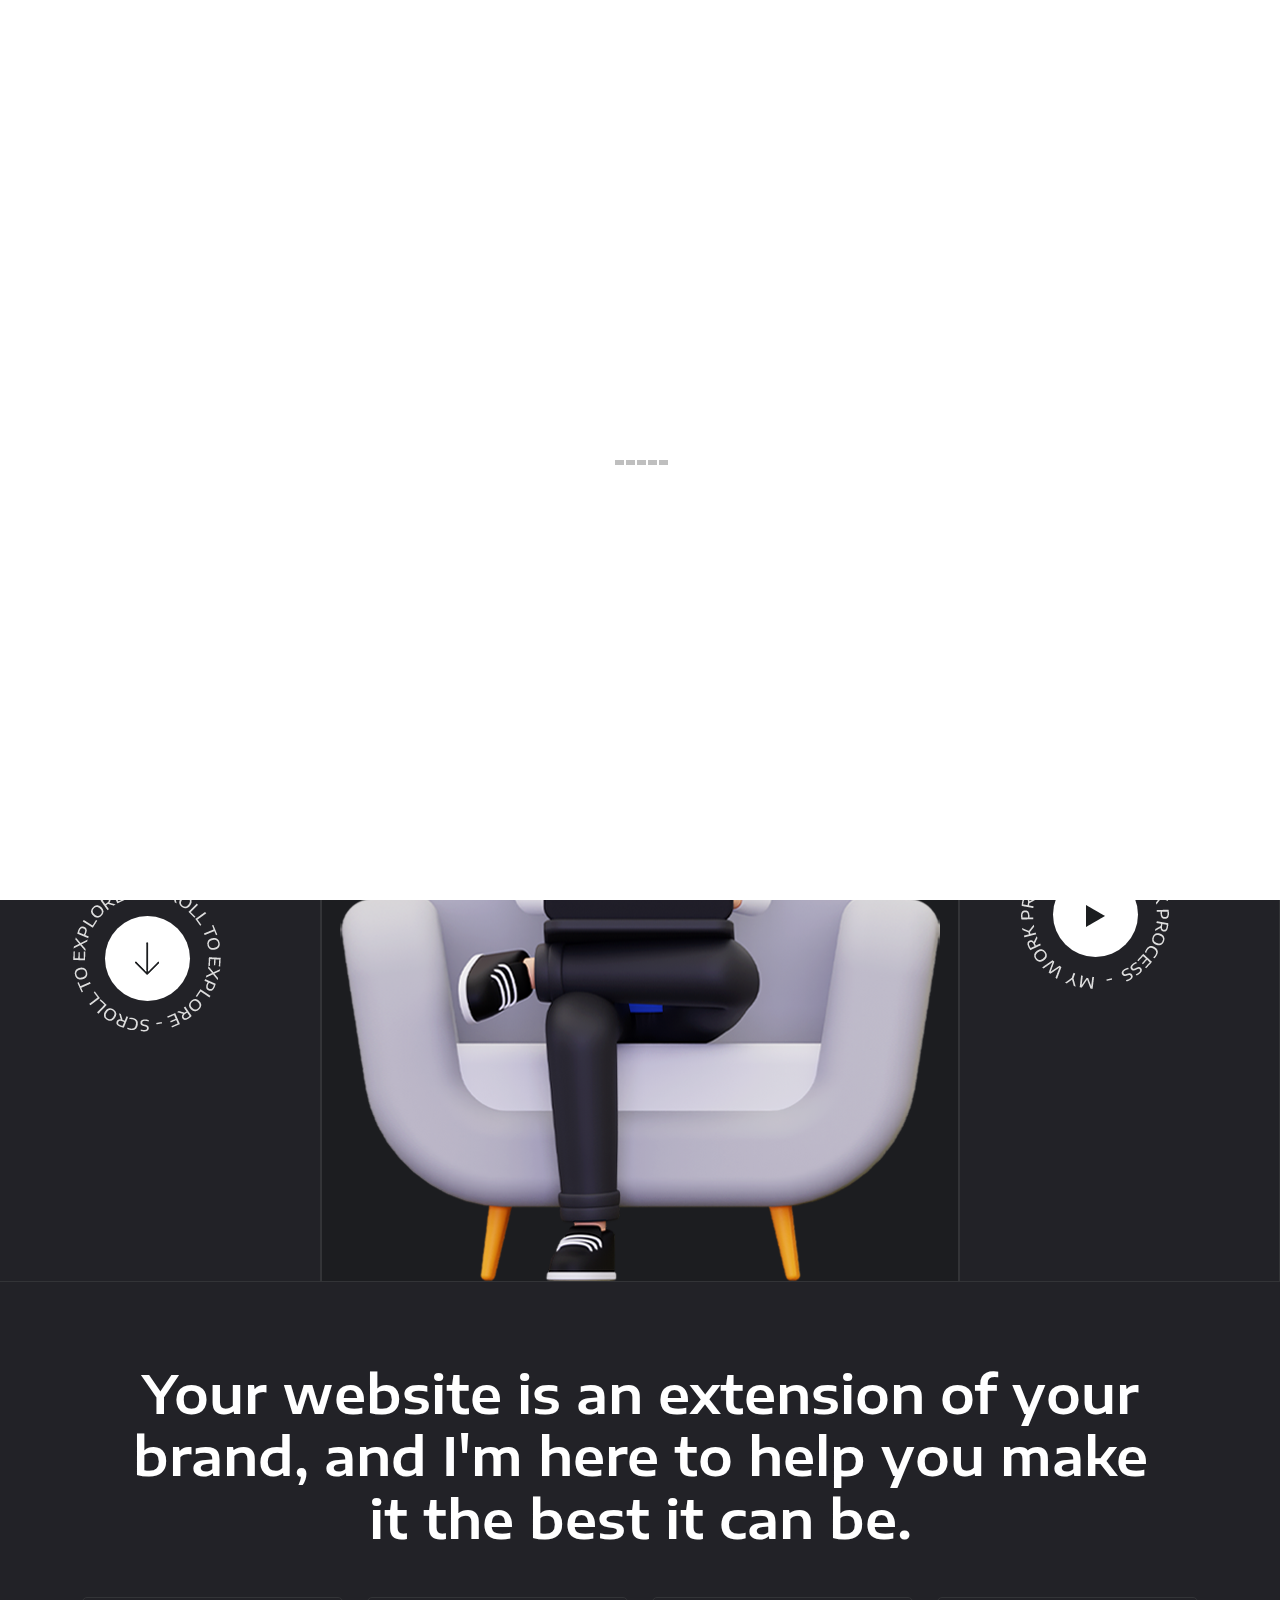
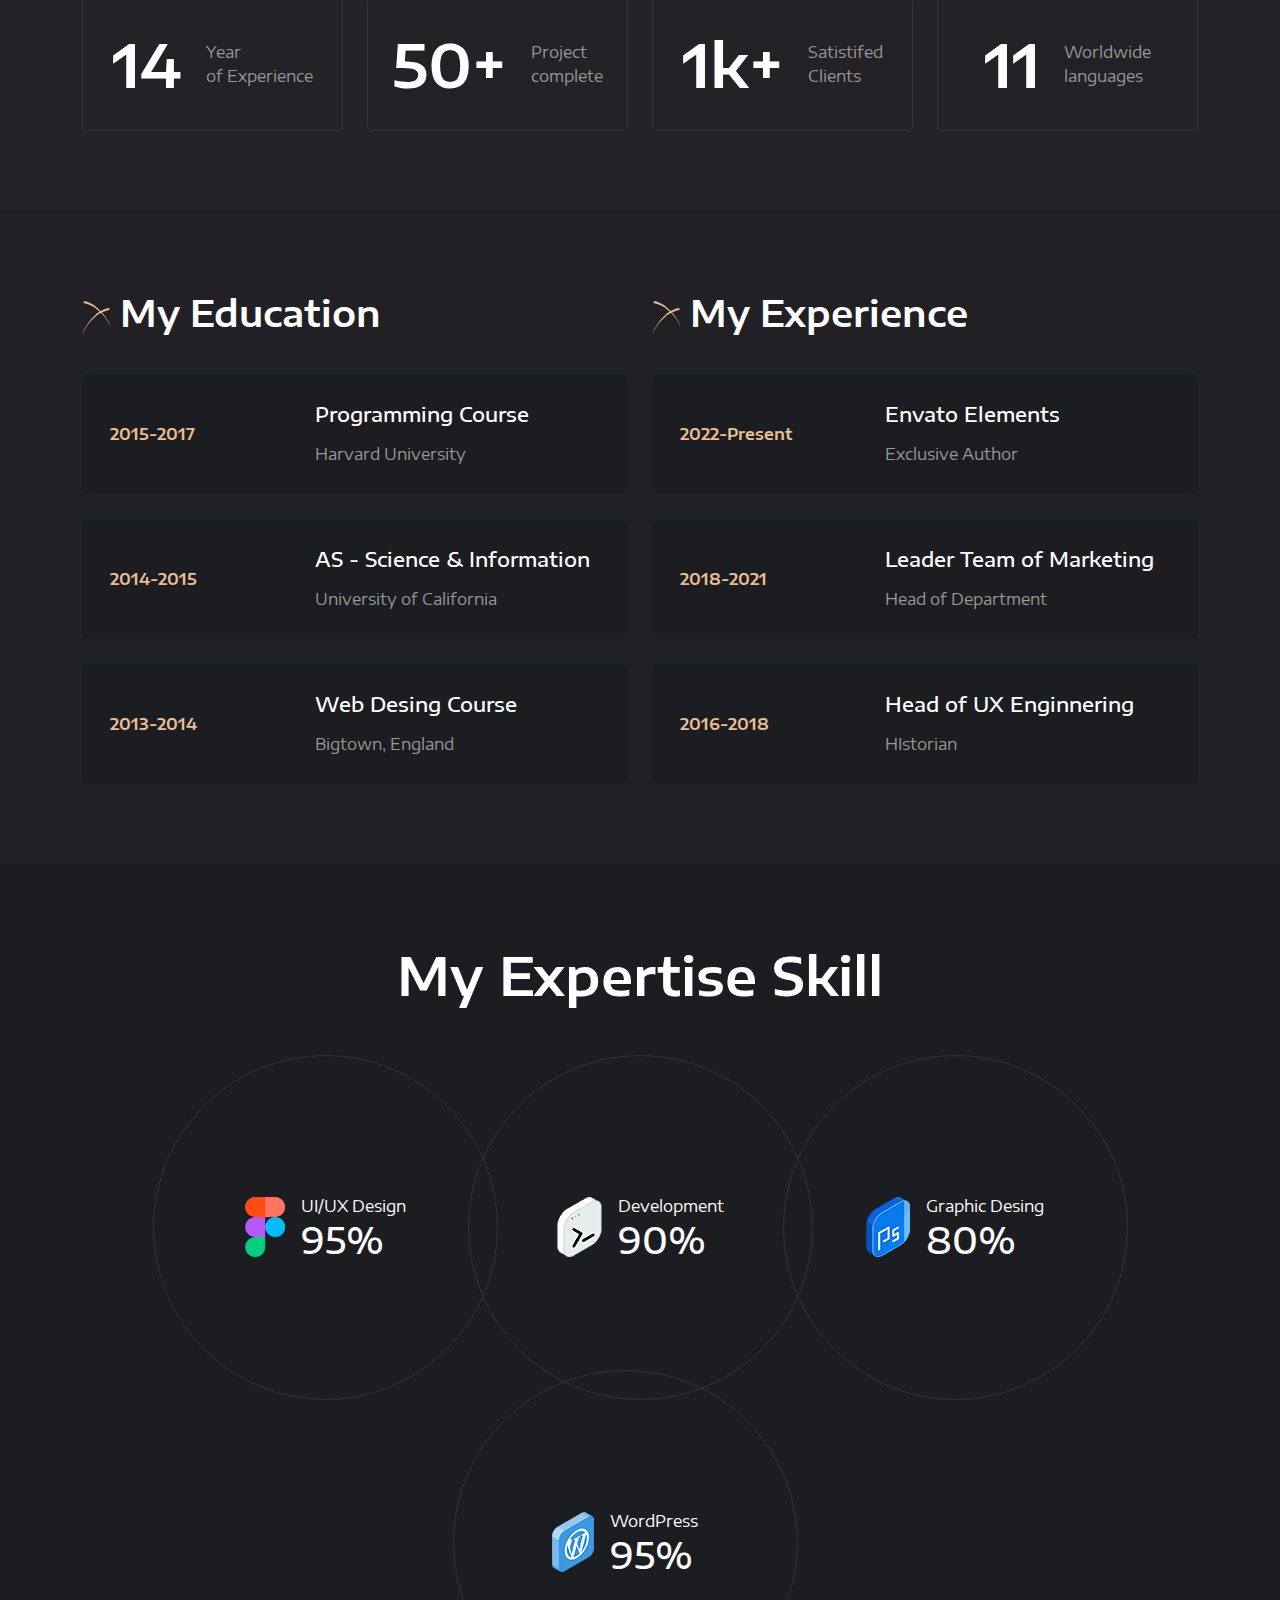
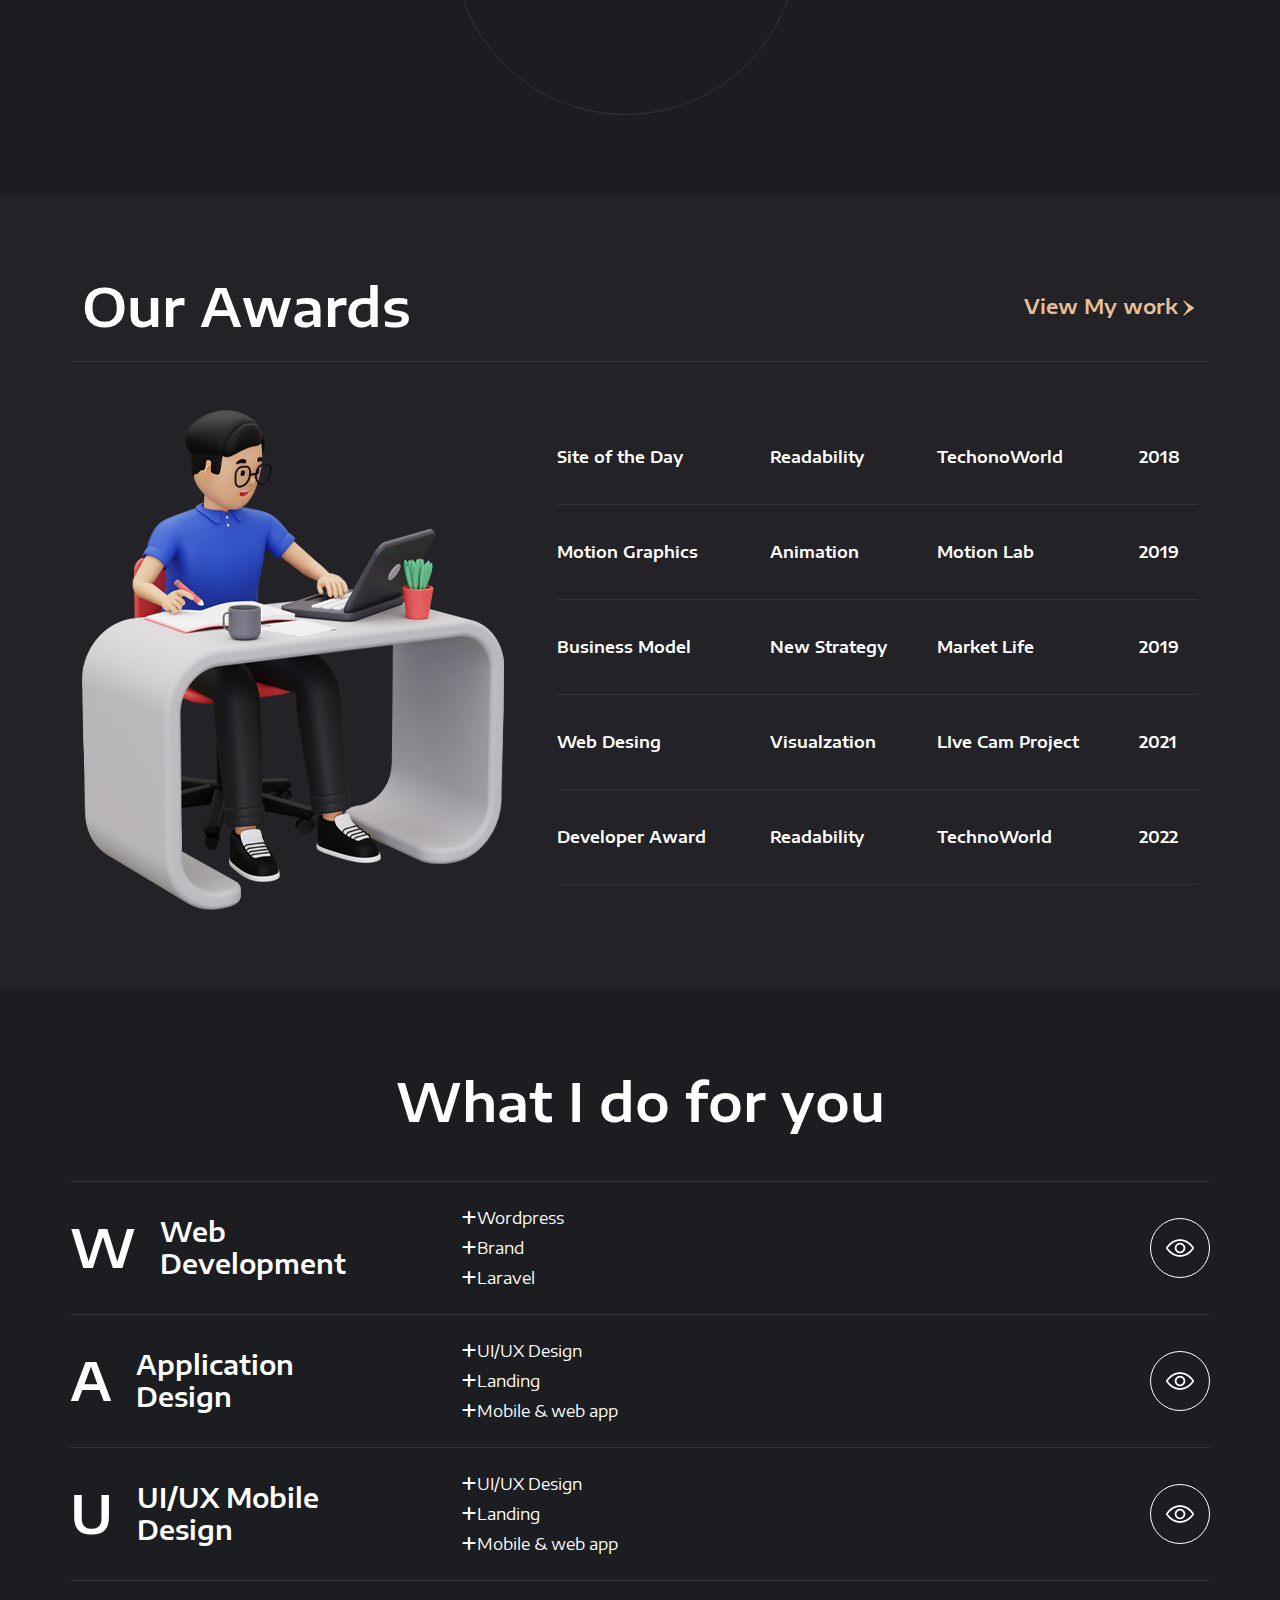
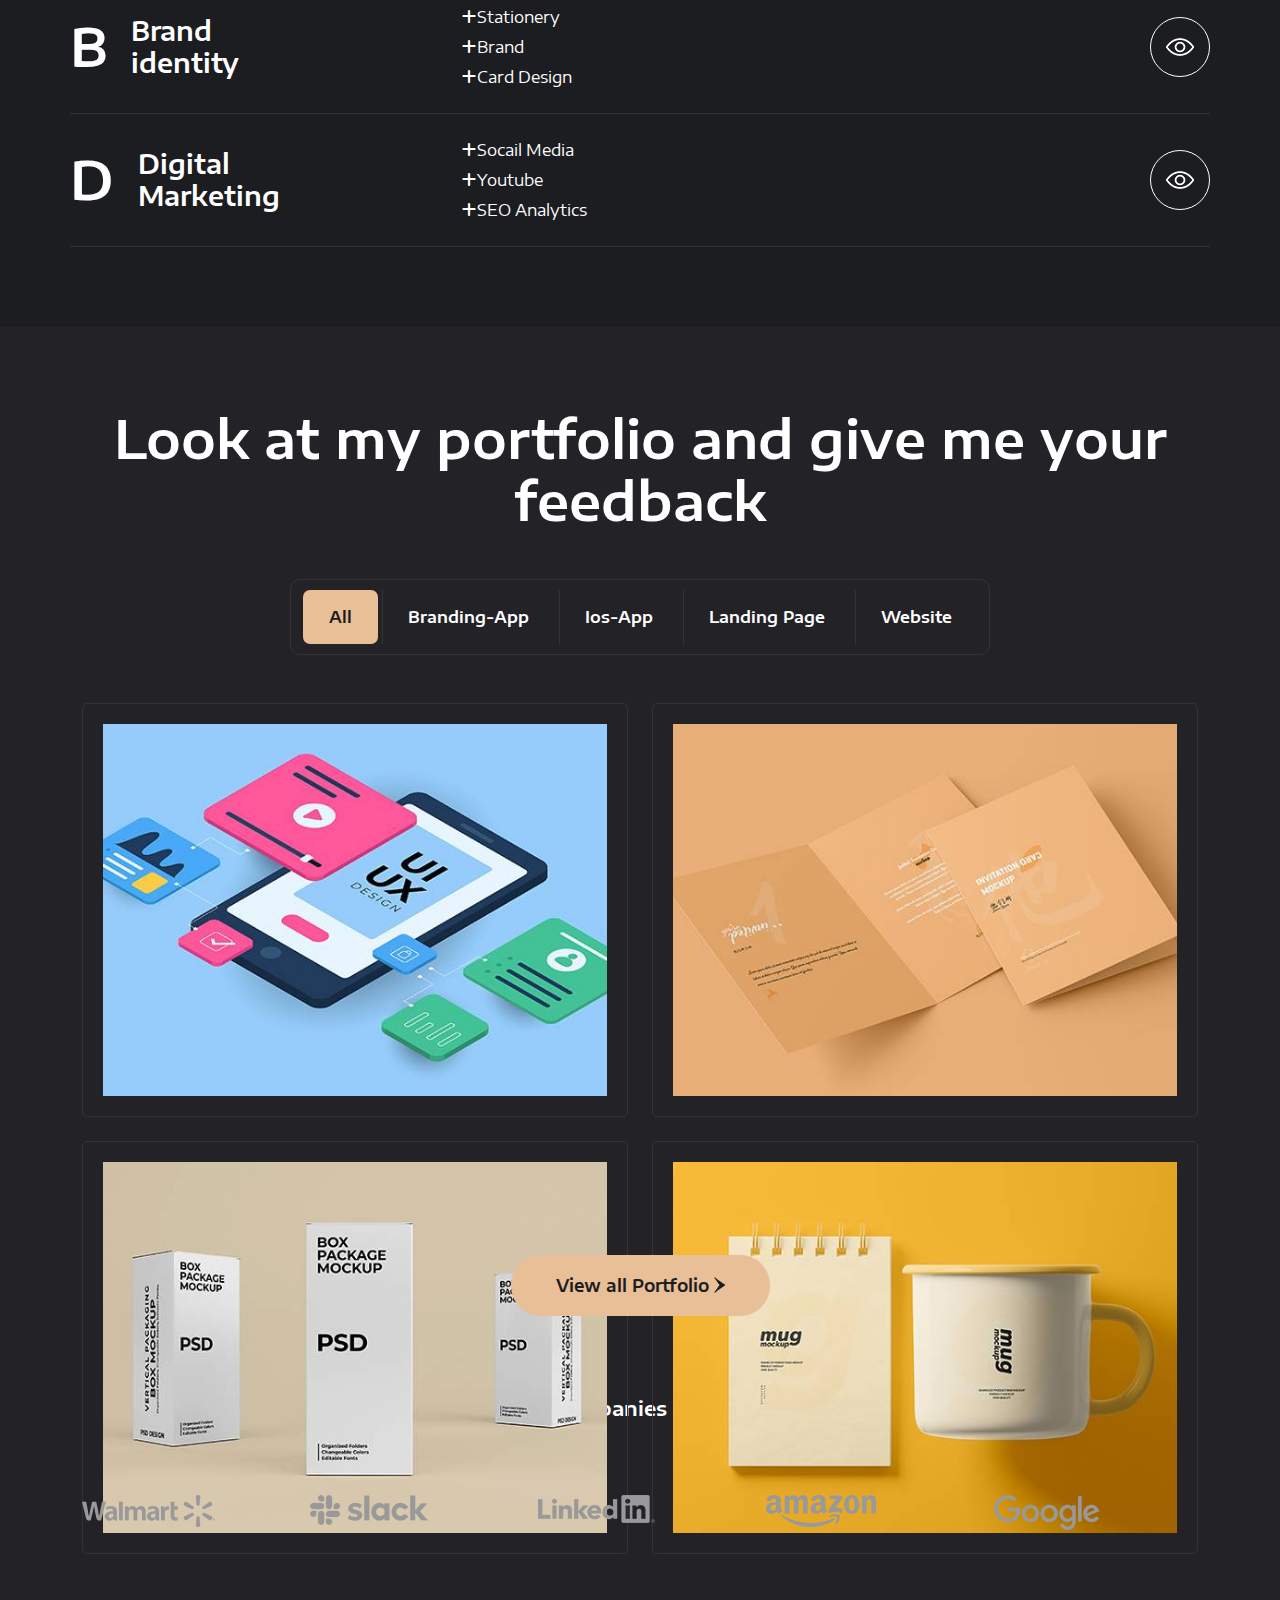
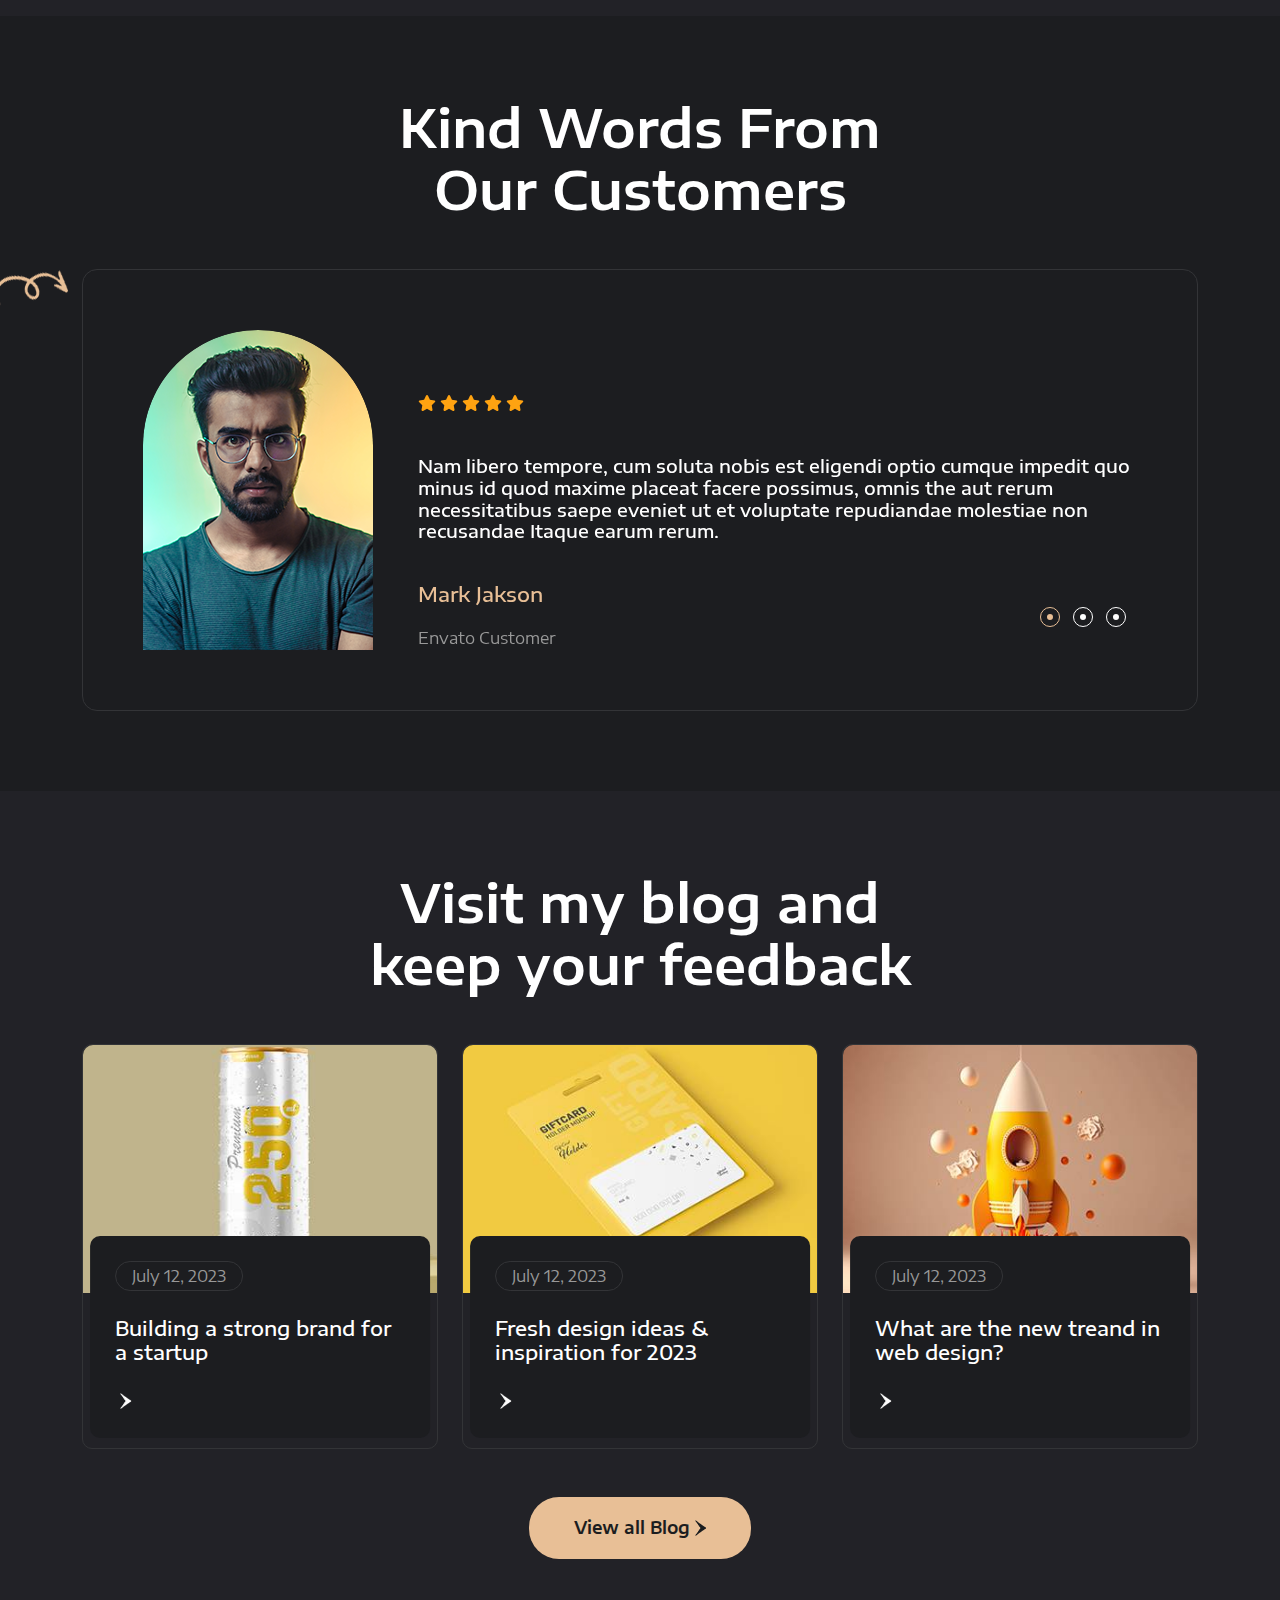
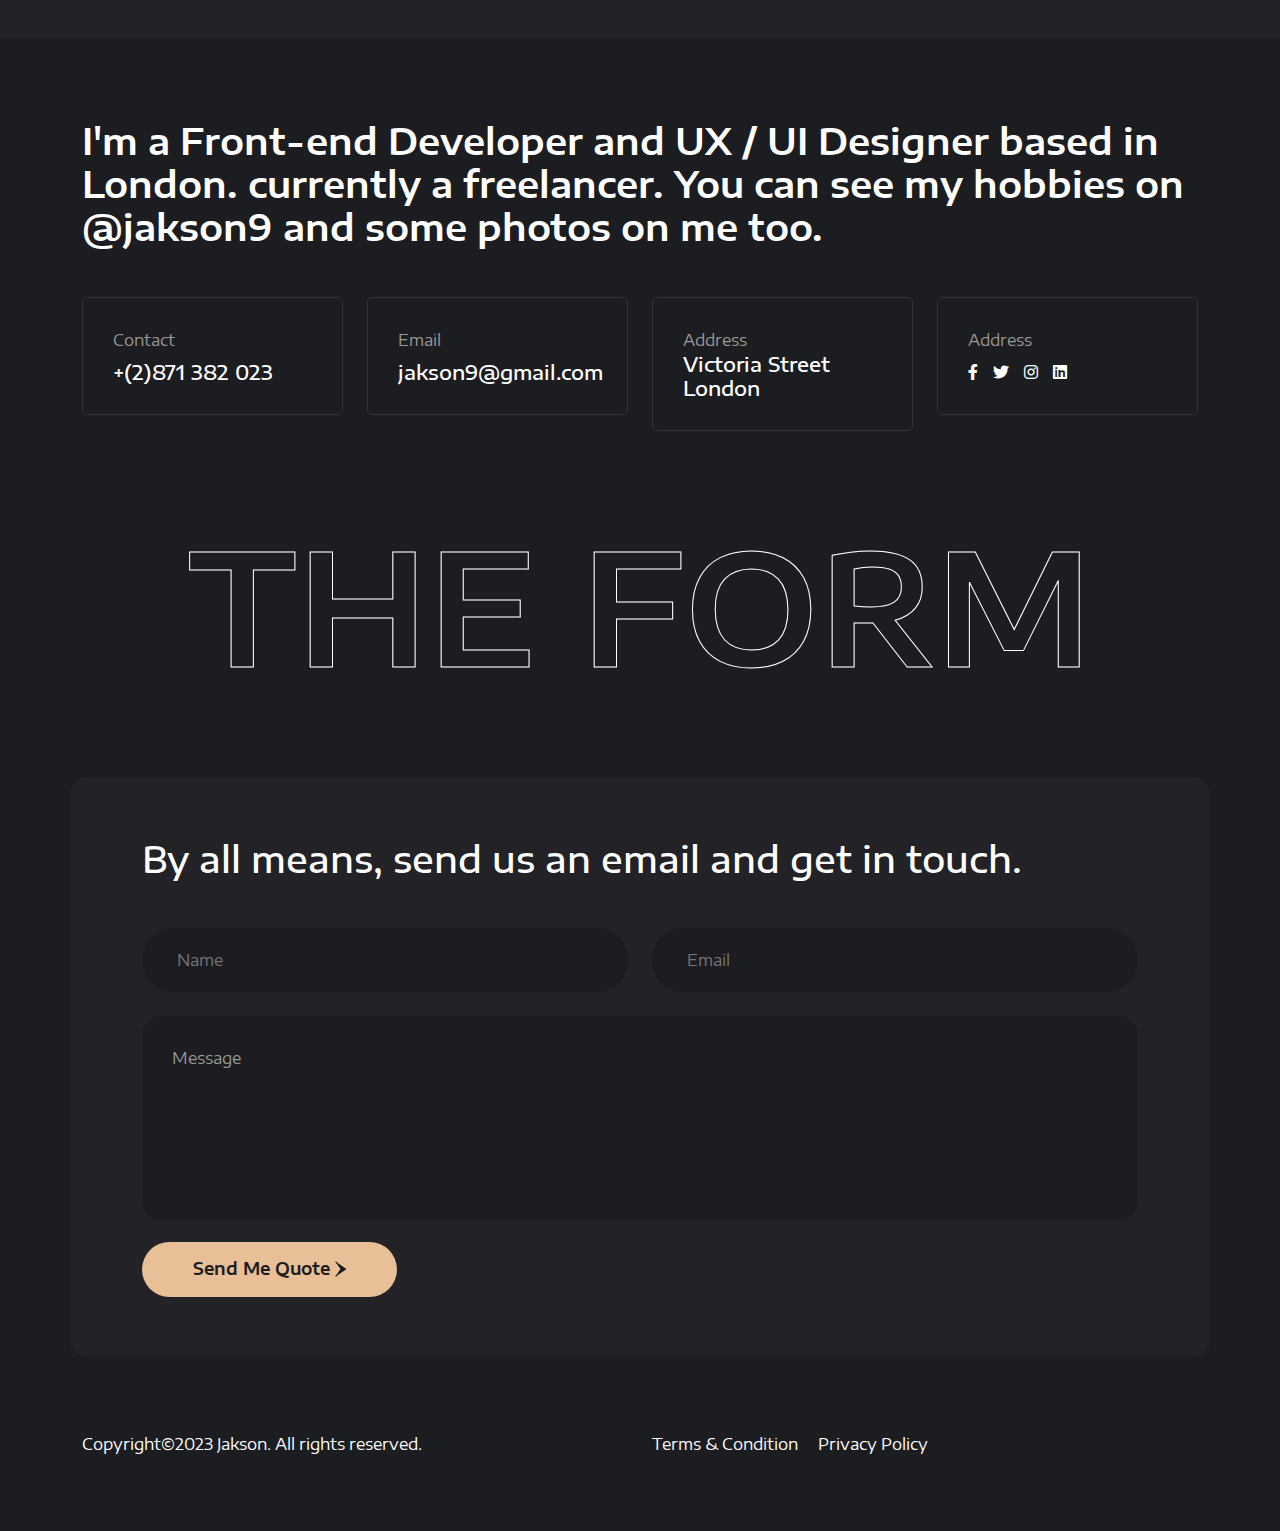
==== index.html @ b194e792 "update" ====
<!DOCTYPE html>
<html lang="en">

<head>
    <meta charset="UTF-8">
    <meta http-equiv="X-UA-Compatible" content="IE=edge">
    <meta name="viewport" content="width=device-width, initial-scale=1.0">
    <title>Jakson - Portfolio HTML Template</title>

    <!--Essential css files-->
    <link rel="stylesheet" href="assets/css/all.css">
    <link rel="stylesheet" href="assets/css/bootstrap.min.css">
    <link rel="stylesheet" href="assets/css/slick.css">
    <link rel="stylesheet" href="assets/css/jquery-ui.css">
    <link rel="stylesheet" href="assets/css/nice-select.css">
    <link rel="stylesheet" href="assets/css/fancybox.css">
    <link rel="stylesheet" href="assets/css/animate.css">
    <link rel="stylesheet" href="assets/css/style.css">

    <!--favicon-->
    <link rel="icon" href="assets/images/favicon.png">

</head>

<body>

    <!--preloader start-->
    <div class="preloader">
        <div id="bars5">
            <span></span>
            <span></span>
            <span></span>
            <span></span>
            <span></span>
        </div>
    </div>
    <!--preloader end-->

    <header class="bb header">
        <div class="container-fluid">
            <div class="row ">
                <div class="col-xxl-3 col-xl-4 col-lg-5 col-sm-6 col-8 light_dark_bg">
                    <div class="logo text-start pl-75">
                        <a href="index.html"><img src="assets/images/logo/logo.png" alt=""></a>
                    </div>
                </div>
                <div class="col-xxl-6 col-xl-6 d-none d-xxl-block  dark_bg bl br h-100">
                    <nav class="main_menu h-100">
                        <ul class="h-100">
                            <li class="active position-relative"><a href="#">Home <i
                                        class="fa-solid fa-angle-down"></i></a>
                                <ul class="p-4 rounded-3 light_dark_bg position-absolute">
                                    <li><a href="index.html" class="white">Home 01</a></li>
                                    <li class="bt"><a href="index-2.html" class="white ">Home 02</a></li>
                                </ul>
                            </li>
                            <li><a href="#">About</a></li>
                            <li class="position-relative"><a href="#">Service <i class="fa-solid fa-angle-down"></i></a>
                                <ul class="p-4 rounded-3 light_dark_bg position-absolute">
                                    <li><a href="service.html" class="white">Service All</a></li>
                                    <li class="bt"><a href="service-details.html" class="white ">Service Details</a>
                                    </li>
                                </ul>
                            </li>
                            <li class="position-relative"><a href="#">Portfolio <i
                                        class="fa-solid fa-angle-down"></i></a>
                                <ul class="p-4 rounded-3 light_dark_bg position-absolute">
                                    <li><a href="portfolio.html" class="white">Portfolio All</a></li>
                                    <li class="bt"><a href="portfolio-details.html" class="white ">Portfolio Details</a>
                                    </li>
                                </ul>
                            </li>
                            <li><a href="#">testmonial</a></li>
                            <li class="position-relative"><a href="#">Blog <i class="fa-solid fa-angle-down"></i></a>
                                <ul class="p-4 rounded-3 light_dark_bg position-absolute">
                                    <li><a href="blog.html" class="white">Blog All</a></li>
                                    <li class="bt"><a href="blog-single.html" class="white ">Blog Details</a>
                                    </li>
                                </ul>
                            </li>
                            <li><a href="contact.html">Contact</a></li>
                        </ul>
                    </nav>
                </div>
                <div class="col-xxl-3 col-xl-3 d-none d-xxl-block  light_dark_bg">
                    <div class="header_contact text-end pr-75">
                        <a href="contact.html" class="muddy_btn">Let's Talk <img src="assets/images/icons/angle.png"
                                alt=""> </a>
                    </div>
                </div>
                <div class="col-xl-8 col-lg-7 col-sm-6 col-4 d-block d-xxl-none light_dark_bg">
                    <div class="mobile_menu_bar text-end">
                        <a class="btn header_toggle_btn" data-bs-toggle="offcanvas" href="#offcanvasExample"
                            role="button" aria-controls="offcanvasExample">
                            <span></span>
                            <span></span>
                            <span></span>
                        </a>
                    </div>
                </div>
            </div>
        </div>
    </header>

    <main>
        <!-- banner start -->
        <section class="banner bb">
            <div class="container-fluid">
                <div class="row">
                    <div class="col-xxl-3 col-xl-3 col-lg-6 col-md-6 col-12 light_dark_bg pe-0 banner_l">
                        <div class="banner_left">
                            <div class="banner_item bb">
                                <div class="icon">
                                    <img src="assets/images/icons/start.png" alt="">
                                </div>
                                <h6>About Us</h6>
                                <p>Nemo enim ipsam voluptatem quia voluptas sit aspernatur aut odit aut fugit, sed quia
                                    consequuntur magni dolores eos qui
                                    ratione</p>
                            </div>
                            <div class="banner_item bb">
                                <div class="icon">
                                    <img src="assets/images/icons/start.png" alt="">
                                </div>
                                <h6>Service</h6>
                                <p>Website Design & Logo / Mobile Application Design / UI/UX Mobile Design / Wev
                                    Developments / Brand identity</p>
                            </div>
                            <div class="banner_item position-relative">
                                <div class="xb-about-circle">
                                    <div class="a-logo scroll-down-arrow">
                                        <img src="assets/images/icons/down.png" alt="">
                                    </div>
                                    <div class="a-text">
                                        <img src="assets/images/icons/rotate1.png" alt="">
                                    </div>
                                </div>
                            </div>
                        </div>
                    </div>
                    <div class="col-xxl-6 col-xl-6 col-lg-12 col-12 dark_bg banner_m">
                        <div class="banner_middle">
                            <h1 class="fw-6">Hello, I'm <span>Ethan Jakson</span>, Front-end Developer and UX
                                / UI
                                Designer Based in
                                London</h1>
                            <div class="banner_img position-relative">
                                <img src="assets/images/banner/b1.png" alt="">
                                <a href="#" class="dribble position-absolute"><img src="assets/images/icons/dribble.png"
                                        alt="">Dribble <img src="assets/images/icons/right.png" alt=""></a>

                                <a href="#" class="bihance position-absolute"><img src="assets/images/icons/behance.png"
                                        alt="">Behance <img src="assets/images/icons/right.png" alt=""></a>
                            </div>
                        </div>
                    </div>
                    <div class="col-xxl-3 col-xl-3 col-lg-6 col-md-6 col-12 br light_dark_bg ps-0 banner_r">
                        <div class="banner_left">
                            <div class="banner_item bb">
                                <div class="icon">
                                    <img src="assets/images/icons/start.png" alt="">
                                </div>
                                <h6>Contact</h6>
                                <p>Address: 90 High Street London <br> Email: contact@example.com / jakson@gmail.com
                                    <br>
                                    Telephone number: 004-400-45
                                </p>
                            </div>
                            <div class="banner_item bb">
                                <div class="icon">
                                    <img src="assets/images/icons/start.png" alt="">
                                </div>
                                <h6>Social Area</h6>
                                <ul class="d-flex flex-wrap">
                                    <li><a href="#"><i class="fa-brands fa-facebook-f"></i></a></li>
                                    <li><a href="#"><i class="fa-brands fa-twitter"></i></a></li>
                                    <li><a href="#"><i class="fa-brands fa-instagram"></i></a></li>
                                    <li><a href="#"><i class="fa-brands fa-linkedin"></i></a></li>
                                </ul>
                            </div>
                            <div class="banner_item">
                                <div class="xb-about-circle">
                                    <div class="a-logo">
                                        <a href="https://youtu.be/K87aFjB7Ff0?si=kpgANQNewn8DSOtq" data-fancybox=""><img
                                                src="assets/images/icons/play.png" alt=""></a>
                                    </div>
                                    <div class="a-text">
                                        <img src="assets/images/icons/rotate2.png" alt="">
                                    </div>
                                </div>
                            </div>
                        </div>
                    </div>
                </div>
            </div>
        </section>
        <!-- banner end -->

        <!-- profile counter start -->
        <section id="section2" class="ptb-110 profile_counter light_dark_bg">
            <div class="container">
                <div class="row mb-5">
                    <div class="col-12">
                        <div class="common_heading">
                            <h1 class="white fw-6">Your website is an extension of your brand, and I'm
                                here to
                                help you make
                                it
                                the best it can
                                be.</h1>
                        </div>
                    </div>
                </div>
                <div class="row">
                    <div class="col-xl-3 col-lg-3 col-md-6 col-sm-6 col-12 mb-4 mb-xxl-0 mb-xl-0 mb-lg-0">
                        <div class="counter_item d-flex b justify-content-center align-items-center gap-4">
                            <h1 class="white fw-6"><span class="count">14</span></h1>
                            <p>Year <br> of Experience</p>
                        </div>
                    </div>
                    <div class="col-xl-3 col-lg-3 col-md-6 col-sm-6 col-12 mb-4 mb-xxl-0 mb-xl-0 mb-lg-0">
                        <div class="counter_item d-flex b justify-content-center align-items-center gap-4">
                            <h1 class="white fw-6"><span class="count">50</span>+</h1>
                            <p>Project <br> complete</p>
                        </div>
                    </div>
                    <div class="col-xl-3 col-lg-3 col-md-6 col-sm-6 col-12 mb-4 mb-xxl-0 mb-xl-0 mb-lg-0">
                        <div class="counter_item d-flex b justify-content-center align-items-center gap-4">
                            <h1 class="white fw-6 "><span class="count">1</span>k+</h1>
                            <p>Satistifed <br> Clients</p>
                        </div>
                    </div>
                    <div class="col-xl-3 col-lg-3 col-md-6 col-sm-6 col-12 ">
                        <div class="counter_item d-flex b justify-content-center align-items-center gap-4">
                            <h1 class="white fw-6 count">11</h1>
                            <p>Worldwide <br> languages</p>
                        </div>
                    </div>
                </div>
            </div>
        </section>
        <!-- profile counter end -->

        <!-- education experience start -->
        <section class="edu_ex ptb-110 medium_dark_bg">
            <div class="container">
                <div class="row">
                    <div class="col-xl-6 col-lg-6 col-12 mb-5 mb-xxl-0 mb-xl-0 mb-lg-0">
                        <div class="edu_ex_content">
                            <h2 class="fw-6 white"><img src="assets/images/icons/cross.png" alt="">My Education</h2>
                            <ul>
                                <li class="dark_bg d-flex align-items-center">
                                    <p class="year">2015-2017</p>
                                    <div class="content">
                                        <h5 class="white mb-3">Programming Course</h5>
                                        <p>Harvard University</p>
                                    </div>
                                </li>
                                <li class="dark_bg d-flex align-items-center">
                                    <p class="year">2014-2015</p>
                                    <div class="content">
                                        <h5 class="white mb-3">AS - Science & Information</h5>
                                        <p> University of California</p>
                                    </div>
                                </li>
                                <li class="dark_bg d-flex align-items-center">
                                    <p class="year">2013-2014</p>
                                    <div class="content">
                                        <h5 class="white mb-3">Web Desing Course</h5>
                                        <p>Bigtown, England</p>
                                    </div>
                                </li>
                            </ul>
                        </div>
                    </div>
                    <div class="col-xl-6 col-lg-6 col-12">
                        <div class="edu_ex_content">
                            <h2 class="fw-6 white"><img src="assets/images/icons/cross.png" alt="">My Experience</h2>
                            <ul>
                                <li class="dark_bg d-flex align-items-center">
                                    <p class="year">2022-Present</p>
                                    <div class="content">
                                        <h5 class="white mb-3">Envato Elements</h5>
                                        <p>Exclusive Author</p>
                                    </div>
                                </li>
                                <li class="dark_bg d-flex align-items-center">
                                    <p class="year">2018-2021</p>
                                    <div class="content">
                                        <h5 class="white mb-3">Leader Team of Marketing</h5>
                                        <p> Head of Department</p>
                                    </div>
                                </li>
                                <li class="dark_bg d-flex align-items-center">
                                    <p class="year">2016-2018</p>
                                    <div class="content">
                                        <h5 class="white mb-3">Head of UX Enginnering</h5>
                                        <p>HIstorian</p>
                                    </div>
                                </li>
                            </ul>
                        </div>
                    </div>
                </div>
            </div>
        </section>
        <!-- education experience end -->

        <!-- my expertise skill start -->
        <section class="ptb-110 dark_bg">
            <div class="container">
                <div class="row mb-5">
                    <div class="col-12">
                        <div class="common_heading text-center">
                            <h1 class="white fw-6">My Expertise Skill</h1>
                        </div>
                    </div>
                </div>
                <ul class="skill_area d-flex flex-wrap">
                    <li class="d-flex gap-3 justify-content-center ">
                        <div class="skill_icon">
                            <img src="assets/images/icons/s1.png" alt="">
                        </div>
                        <div class="skill_content">
                            <p class="white">UI/UX Design</p>
                            <h2 class="white"><span class="count">95</span>%</h2>
                        </div>
                    </li>
                    <li class="d-flex gap-3 justify-content-center">
                        <div class="skill_icon">
                            <img src="assets/images/icons/s2.png" alt="">
                        </div>
                        <div class="skill_content">
                            <p class="white">Development</p>
                            <h2 class="white"><span class="count">90</span>%</h2>
                        </div>
                    </li>
                    <li class="d-flex gap-3 justify-content-center">
                        <div class="skill_icon">
                            <img src="assets/images/icons/s3.png" alt="">
                        </div>
                        <div class="skill_content">
                            <p class="white">Graphic Desing</p>
                            <h2 class="white"><span class="count">80</span>%</h2>
                        </div>
                    </li>
                    <li class="d-flex gap-3 justify-content-center">
                        <div class="skill_icon">
                            <img src="assets/images/icons/s4.png" alt="">
                        </div>
                        <div class="skill_content">
                            <p class="white">WordPress</p>
                            <h2 class="white"><span class="count">95</span>%</h2>
                        </div>
                    </li>
                </ul>
            </div>
        </section>
        <!-- my expertise skill end -->

        <!-- our award start -->
        <section class="award light_dark_bg ptb-110">
            <div class="container">
                <div class="row mb-5 pb-4 bb align-items-center">
                    <div class="col-sm-6 col-12 mb-5 mb-sm-0">
                        <div class="common_heading ">
                            <h1 class="white fw-6">Our Awards</h1>
                        </div>
                    </div>
                    <div class="col-sm-6 col-12">
                        <div class="view text-end">
                            <a href="portfolio.html" class="muddy fw-6">
                                <div class="d-inline-block position-relative">
                                    <p class="d-inline-block muddy">View My work</p>
                                    <span class="position-absolute">
                                        <img src="assets/images/icons/angle2.png" alt="">
                                        <img src="assets/images/icons/angle1.png" alt="">
                                    </span>
                                </div>
                            </a>

                        </div>
                    </div>
                </div>
                <div class="row">
                    <div class="col-xl-5 col-lg-5 col-md-4 col-12">
                        <div class="award_left">
                            <img src="assets/images/about/our.png" alt="">
                        </div>
                    </div>
                    <div class="col-xl-7 col-lg-7 col-md-8 col-12">
                        <div class="award_content">
                            <table class="w-100">
                                <tr>
                                    <td class="white">Site of the Day</td>
                                    <td class="white">Readability</td>
                                    <td class="white">TechonoWorld</td>
                                    <td class="white">2018</td>
                                </tr>
                                <tr>
                                    <td class="white">Motion Graphics</td>
                                    <td class="white">Animation</td>
                                    <td class="white">Motion Lab</td>
                                    <td class="white">2019</td>
                                </tr>
                                <tr>
                                    <td class="white">Business Model</td>
                                    <td class="white">New Strategy</td>
                                    <td class="white">Market Life</td>
                                    <td class="white">2019</td>
                                </tr>
                                <tr>
                                    <td class="white">Web Desing</td>
                                    <td class="white">Visualzation</td>
                                    <td class="white">LIve Cam Project</td>
                                    <td class="white">2021</td>
                                </tr>
                                <tr>
                                    <td class="white">Developer Award</td>
                                    <td class="white">Readability</td>
                                    <td class="white">TechnoWorld</td>
                                    <td class="white">2022</td>
                                </tr>
                            </table>
                        </div>
                    </div>
                </div>
            </div>
        </section>
        <!-- our award end -->

        <!-- What do start -->
        <section class="ptb-110 dark_bg">
            <div class="container">
                <div class="row mb-5">
                    <div class="col-12">
                        <div class="common_heading text-center">
                            <h1 class="white fw-6">What I do for you</h1>
                        </div>
                    </div>
                </div>
                <div class="row">
                    <div class="col-12 bt py-4">
                        <div class="row align-items-center">
                            <div class="col-lg-4 col-md-6 col-12 ps-lg-0 mb-4 mb-lg-0">
                                <div class="do_name d-flex align-items-center gap-4">
                                    <h1 class="white fw-6">W</h1>
                                    <h4 class="white fw-6">Web <br> Development</h4>
                                </div>
                            </div>
                            <div class="col-lg-6 col-md-4 col-8">
                                <ul class="do_list">
                                    <li><i class="fa-solid fa-plus"></i>Wordpress</li>
                                    <li><i class="fa-solid fa-plus"></i>Brand</li>
                                    <li><i class="fa-solid fa-plus"></i>Laravel</li>
                                </ul>
                            </div>
                            <div class="col-lg-2 col-md-2 col-4 pe-lg-0">
                                <a href="assets/images/blog/b2.jpg" class="quickview" data-fancybox="gallery"><img
                                        src="assets/images/icons/eye.svg" alt=""></a>
                            </div>
                        </div>
                    </div>
                    <div class="col-12 bt py-4">
                        <div class="row align-items-center">
                            <div class="col-lg-4 col-md-6 col-12 ps-lg-0 mb-4 mb-lg-0">
                                <div class="do_name d-flex align-items-center gap-4">
                                    <h1 class="white fw-6">A</h1>
                                    <h4 class="white fw-6">Application <br> Design</h4>
                                </div>
                            </div>
                            <div class="col-lg-6 col-md-4 col-8">
                                <ul class="do_list">
                                    <li><i class="fa-solid fa-plus"></i>UI/UX Design</li>
                                    <li><i class="fa-solid fa-plus"></i>Landing</li>
                                    <li><i class="fa-solid fa-plus"></i>Mobile & web app</li>
                                </ul>
                            </div>
                            <div class="col-lg-2 col-md-2 col-4 pe-lg-0">
                                <a href="assets/images/blog/b4.jpg" class="quickview" data-fancybox="gallery"><img
                                        src="assets/images/icons/eye.svg" alt=""></a>
                            </div>
                        </div>
                    </div>
                    <div class="col-12 bt py-4">
                        <div class="row align-items-center">
                            <div class="col-lg-4 col-md-6 col-12 ps-lg-0 mb-4 mb-lg-0">
                                <div class="do_name d-flex align-items-center gap-4">
                                    <h1 class="white fw-6">U</h1>
                                    <h4 class="white fw-6">UI/UX Mobile <br> Design</h4>
                                </div>
                            </div>
                            <div class="col-lg-6 col-md-4 col-8">
                                <ul class="do_list">
                                    <li><i class="fa-solid fa-plus"></i>UI/UX Design</li>
                                    <li><i class="fa-solid fa-plus"></i>Landing</li>
                                    <li><i class="fa-solid fa-plus"></i>Mobile & web app</li>
                                </ul>
                            </div>
                            <div class="col-lg-2 col-md-2 col-4 pe-lg-0">
                                <a href="assets/images/blog/b5.jpg" class="quickview" data-fancybox="gallery"><img
                                        src="assets/images/icons/eye.svg" alt=""></a>
                            </div>
                        </div>
                    </div>
                    <div class="col-12 bt py-4">
                        <div class="row align-items-center">
                            <div class="col-lg-4 col-md-6 col-12 ps-lg-0 mb-4 mb-lg-0">
                                <div class="do_name d-flex align-items-center gap-4">
                                    <h1 class="white fw-6">B</h1>
                                    <h4 class="white fw-6">Brand <br>identity</h4>
                                </div>
                            </div>
                            <div class="col-lg-6 col-md-4 col-8">
                                <ul class="do_list">
                                    <li><i class="fa-solid fa-plus"></i>Stationery</li>
                                    <li><i class="fa-solid fa-plus"></i>Brand</li>
                                    <li><i class="fa-solid fa-plus"></i>Card Design</li>
                                </ul>
                            </div>
                            <div class="col-lg-2 col-md-2 col-4 pe-lg-0">
                                <a href="assets/images/blog/b6.jpg" class="quickview" data-fancybox="gallery"><img
                                        src="assets/images/icons/eye.svg" alt=""></a>
                            </div>
                        </div>
                    </div>
                    <div class="col-12 bt bb py-4">
                        <div class="row align-items-center">
                            <div class="col-lg-4 col-md-6 col-12 ps-lg-0 mb-4 mb-lg-0">
                                <div class="do_name d-flex align-items-center gap-4">
                                    <h1 class="white fw-6">D</h1>
                                    <h4 class="white fw-6">Digital <br>Marketing</h4>
                                </div>
                            </div>
                            <div class="col-lg-6 col-md-4 col-8">
                                <ul class="do_list">
                                    <li><i class="fa-solid fa-plus"></i>Socail Media</li>
                                    <li><i class="fa-solid fa-plus"></i>Youtube</li>
                                    <li><i class="fa-solid fa-plus"></i>SEO Analytics</li>
                                </ul>
                            </div>
                            <div class="col-lg-2 col-md-2 col-4 pe-lg-0">
                                <a href="assets/images/blog/b1.jpg" class="quickview" data-fancybox="gallery"><img
                                        src="assets/images/icons/eye.svg" alt=""></a>
                            </div>
                        </div>
                    </div>
                </div>
            </div>
        </section>
        <!-- What do end -->

        <!-- portfolio part -->
        <section class="ptb-110 light_dark_bg">
            <div class="container">
                <div class="row mb-5">
                    <div class="col-12 mb-5">
                        <div class="common_heading text-center">
                            <h1 class="white fw-6">Look at my portfolio and give me
                                your feedback</h1>
                        </div>
                    </div>
                    <div class="col-12">
                        <div class="portfolio_button b">
                            <button type="button" class="active" data-filter="*">All</button>
                            <button type="button" data-filter=".cat1">Branding-App</button>
                            <button type="button" data-filter=".cat2">Ios-App</button>
                            <button type="button" data-filter=".cat3">Landing Page</button>
                            <button type="button" data-filter=".cat4">Website</button>
                        </div>
                    </div>
                </div>

                <div class="row portfolio_item_active">
                    <div class="col-xl-6 col-lg-6 col-md-6 col-12 cat1 cat2 grid-item mb-4 ">
                        <a href="portfolio-details.html">
                            <div class="portfolio_item position-relative">
                                <div class="portfolio_single b">
                                    <div class="img overflow-hidden">
                                        <img src="assets/images/gallery/p1.jpg" alt="" class="w-100">
                                        <div class="p_content position-absolute">
                                            <p class="text-uppercase">designing</p>
                                            <h4>UI/UX Design Mockup</h4>
                                        </div>
                                    </div>
                                </div>
                            </div>
                        </a>
                    </div>
                    <div class="col-xl-6 col-lg-6 col-md-6 col-12 cat2 cat3 grid-item mb-4 ">
                        <a href="portfolio-details.html">
                            <div class="portfolio_item position-relative">
                                <div class="portfolio_single b">
                                    <div class="img overflow-hidden">
                                        <img src="assets/images/gallery/p2.jpg" alt="" class="w-100">
                                        <div class="p_content position-absolute">
                                            <p class="text-uppercase">designing</p>
                                            <h4>UI/UX Design Mockup</h4>
                                        </div>
                                    </div>
                                </div>
                            </div>
                        </a>
                    </div>
                    <div
                        class="col-xl-6 col-lg-6 col-md-6 col-12 cat3 cat4 grid-item mb-4 mb-xxl-0 mb-xl-0 mb-lg-0 mb-md-0">
                        <a href="portfolio-details.html">
                            <div class="portfolio_item position-relative">
                                <div class="portfolio_single b">
                                    <div class="img overflow-hidden">
                                        <img src="assets/images/gallery/p3.jpg" alt="" class="w-100">
                                        <div class="p_content position-absolute">
                                            <p class="text-uppercase">designing</p>
                                            <h4>UI/UX Design Mockup</h4>
                                        </div>
                                    </div>
                                </div>
                            </div>
                        </a>
                    </div>
                    <div class="col-xl-6 col-lg-6 col-md-6 col-12 cat1 cat4 grid-item">
                        <a href="portfolio-details.html">
                            <div class="portfolio_item position-relative">
                                <div class="portfolio_single b">
                                    <div class="img overflow-hidden">
                                        <img src="assets/images/gallery/p4.jpg" alt="" class="w-100">
                                        <div class="p_content position-absolute">
                                            <p class="text-uppercase">designing</p>
                                            <h4>UI/UX Design Mockup</h4>
                                        </div>
                                    </div>
                                </div>
                            </div>
                        </a>
                    </div>
                </div>
                <div class="row mt-5">
                    <div class="col-12 text-center">
                        <a href="portfolio.html" class="muddy_btn portfolio_btn">View all Portfolio <img
                                src="assets/images/icons/angle.png" alt=""> </a>
                    </div>
                </div>
            </div>
        </section>
        <!-- portfolio end -->

        <!-- brand start -->
        <section class="pb-110 light_dark_bg brand">
            <div class="container">
                <div class="row">
                    <div class="col-12 text-center">
                        <h5 class="white fw-6 pb-75">More than 200+ companies trusted us worldwide</h5>

                        <div class="brand_slider slider-spacing">
                            <div class="ur-brand-single text-center">
                                <a href="#">
                                    <img src="assets/images/brands/b1.png" alt="brand" class="img-fluid">
                                </a>
                            </div>
                            <div class="ur-brand-single text-center">
                                <a href="#">
                                    <img src="assets/images/brands/b2.png" alt="brand" class="img-fluid">
                                </a>
                            </div>
                            <div class="ur-brand-single text-center">
                                <a href="#">
                                    <img src="assets/images/brands/b3.png" alt="brand" class="img-fluid">
                                </a>
                            </div>
                            <div class="ur-brand-single text-center">
                                <a href="#">
                                    <img src="assets/images/brands/b4.png" alt="brand" class="img-fluid">
                                </a>
                            </div>
                            <div class="ur-brand-single text-center">
                                <a href="#">
                                    <img src="assets/images/brands/b5.png" alt="brand" class="img-fluid">
                                </a>
                            </div>
                            <div class="ur-brand-single text-center">
                                <a href="#">
                                    <img src="assets/images/brands/b1.png" alt="brand" class="img-fluid">
                                </a>
                            </div>
                        </div>

                    </div>
                </div>
            </div>
        </section>
        <!-- brand end -->

        <!-- testimonial start -->
        <section class="testi dark_bg ptb-110">
            <div class="container">
                <div class="row justify-content-center mb-5">
                    <div class="col-xl-6 col-lg-7 col-md-9 col-sm-11 col-12">
                        <div class="common_heading text-center">
                            <h1 class="white fw-6">Kind Words From Our
                                Customers</h1>
                        </div>
                    </div>
                </div>
                <div class="testi_area b position-relative">
                    <img src="assets/images/shapes/s1.png" class="shape1 position-absolute" alt="">
                    <div class="testi_wrap">
                        <div class="testi_item d-flex">
                            <div class="testi_img flex-shrink-0">
                                <img src="assets/images/gallery/testi.png" alt="">
                            </div>
                            <div class="testi_content">
                                <span>
                                    <i class="fa-solid fa-star"></i>
                                    <i class="fa-solid fa-star"></i>
                                    <i class="fa-solid fa-star"></i>
                                    <i class="fa-solid fa-star"></i>
                                    <i class="fa-solid fa-star"></i>
                                </span>
                                <h6 class="white fw-5">Nam libero tempore, cum soluta nobis est eligendi optio cumque
                                    impedit quo
                                    minus id quod maxime placeat facere possimus,
                                    omnis the aut rerum necessitatibus saepe eveniet ut et voluptate repudiandae
                                    molestiae
                                    non recusandae Itaque earum
                                    rerum.</h6>
                                <h5 class="muddy">Mark Jakson</h5>
                                <p>Envato Customer</p>
                            </div>
                        </div>
                        <div class="testi_item d-flex">
                            <div class="testi_img flex-shrink-0">
                                <img src="assets/images/gallery/testi.png" alt="">
                            </div>
                            <div class="testi_content">
                                <span>
                                    <i class="fa-solid fa-star"></i>
                                    <i class="fa-solid fa-star"></i>
                                    <i class="fa-solid fa-star"></i>
                                    <i class="fa-solid fa-star"></i>
                                    <i class="fa-solid fa-star"></i>
                                </span>
                                <h6 class="white fw-5">Nam libero tempore, cum soluta nobis est eligendi optio cumque
                                    impedit quo
                                    minus id quod maxime placeat facere possimus,
                                    omnis the aut rerum necessitatibus saepe eveniet ut et voluptate repudiandae
                                    molestiae
                                    non recusandae Itaque earum
                                    rerum.</h6>
                                <h5 class="muddy">Mark Jakson</h5>
                                <p>Envato Customer</p>
                            </div>
                        </div>
                        <div class="testi_item d-flex">
                            <div class="testi_img flex-shrink-0">
                                <img src="assets/images/gallery/testi.png" alt="">
                            </div>
                            <div class="testi_content">
                                <span>
                                    <i class="fa-solid fa-star"></i>
                                    <i class="fa-solid fa-star"></i>
                                    <i class="fa-solid fa-star"></i>
                                    <i class="fa-solid fa-star"></i>
                                    <i class="fa-solid fa-star"></i>
                                </span>
                                <h6 class="white fw-5">Nam libero tempore, cum soluta nobis est eligendi optio cumque
                                    impedit quo
                                    minus id quod maxime placeat facere possimus,
                                    omnis the aut rerum necessitatibus saepe eveniet ut et voluptate repudiandae
                                    molestiae
                                    non recusandae Itaque earum
                                    rerum.</h6>
                                <h5 class="muddy">Mark Jakson</h5>
                                <p>Envato Customer</p>
                            </div>
                        </div>
                    </div>
                </div>
            </div>
        </section>
        <!-- testimonial end -->

        <!-- blog start -->
        <section class="blog light_dark_bg ptb-110">
            <div class="container">
                <div class="row justify-content-center mb-5">
                    <div class="col-xl-6 col-lg-7 col-md-9 col-sm-11 col-12">
                        <div class="common_heading text-center">
                            <h1 class="white fw-6">Visit my blog and keep
                                your feedback</h1>
                        </div>
                    </div>
                </div>
                <div class="row">
                    <div class="col-xl-4 col-lg-4 col-md-6 col-12 mb-4 mb-xxl-0 mb-xl-0 mb-lg-0">
                        <div class="blog_item b">
                            <div class="blog_img img">
                                <a href="blog-single.html"><img src="assets/images/blog/b1.jpg" alt=""
                                        class="w-100"></a>
                            </div>
                            <div class="blog_content position-relative">
                                <div class="b_content dark_bg position-absolute">
                                    <p class="b date">July 12, 2023</p>
                                    <a href="blog-single.html">
                                        <h5 class="white">Building a strong brand
                                            for a startup</h5>
                                    </a>
                                    <a href="blog-single.html" class="read_wrap">
                                        <div class="read">
                                            <p class="angle2 muddy fw-6">Read More <img
                                                    src="assets/images/icons/angle1.png" alt="">
                                            </p>
                                            <img src="assets/images/icons/angle2.png" class="angle1" alt="">
                                        </div>
                                    </a>
                                </div>
                            </div>
                        </div>
                    </div>
                    <div class="col-xl-4 col-lg-4 col-md-6 col-12 mb-4 mb-xxl-0 mb-xl-0 mb-lg-0">
                        <div class="blog_item b">
                            <div class="blog_img img">
                                <a href="blog-single.html"><img src="assets/images/blog/b2.jpg" alt=""
                                        class="w-100"></a>
                            </div>
                            <div class="blog_content position-relative">
                                <div class="b_content dark_bg position-absolute">
                                    <p class="b date">July 12, 2023</p>
                                    <a href="blog-single.html">
                                        <h5 class="white">Fresh design ideas & inspiration for 2023</h5>
                                    </a>
                                    <a href="blog-single.html" class="read_wrap">
                                        <div class="read">
                                            <p class="angle2 muddy fw-6">Read More <img
                                                    src="assets/images/icons/angle1.png" alt="">
                                            </p>
                                            <img src="assets/images/icons/angle2.png" class="angle1" alt="">
                                        </div>
                                    </a>
                                </div>
                            </div>
                        </div>
                    </div>
                    <div class="col-xl-4 col-lg-4 col-md-6 col-12 ">
                        <div class="blog_item b">
                            <div class="blog_img img">
                                <a href="blog-single.html"><img src="assets/images/blog/b3.jpg" alt=""
                                        class="w-100"></a>
                            </div>
                            <div class="blog_content position-relative">
                                <div class="b_content dark_bg position-absolute">
                                    <p class="b date">July 12, 2023</p>
                                    <a href="blog-single.html">
                                        <h5 class="white">What are the new treand in web design?</h5>
                                    </a>
                                    <a href="blog-single.html" class="read_wrap">
                                        <div class="read">
                                            <p class="angle2 muddy fw-6">Read More <img
                                                    src="assets/images/icons/angle1.png" alt="">
                                            </p>
                                            <img src="assets/images/icons/angle2.png" class="angle1" alt="">
                                        </div>
                                    </a>
                                </div>
                            </div>
                        </div>
                    </div>
                </div>
                <div class="row mt-5">
                    <div class="col-12 text-center">
                        <a href="blog.html" class="muddy_btn portfolio_btn">View all Blog <img
                                src="assets/images/icons/angle.png" alt=""> </a>
                    </div>
                </div>
            </div>
        </section>
        <!-- blog end -->
    </main>

    <footer class="dark_bg pt-110">
        <div class="container">
            <div class="row mb-5">
                <div class="col-12">
                    <div class="common_heading ">
                        <h2 class="white fw-6">I'm a Front-end Developer and UX / UI Designer based in London. currently
                            a
                            freelancer. You can see my hobbies on @jakson9 and some photos on me too.</h1>
                    </div>
                </div>
            </div>
            <div class="row pb-110 justify-content-center">
                <div class="col-xl-3 col-lg-4 col-md-6 col-sm-6 col-12 mb-4 mb-xxl-0 mb-xl-0 ">
                    <div class="footer_contact b">
                        <p>Contact</p>
                        <a href="tell:2871382029">
                            <h5>+(2)871 382 023</h5>
                        </a>
                    </div>
                </div>
                <div class="col-xl-3 col-lg-4 col-md-6 col-sm-6 col-12 mb-4 mb-xxl-0 mb-xl-0 ">
                    <div class="footer_contact b">
                        <p>Email</p>
                        <a href="mailto:jakson9@gmail.com">
                            <h5>jakson9@gmail.com</h5>
                        </a>
                    </div>
                </div>
                <div class="col-xl-3 col-lg-4 col-md-6 col-sm-6 col-12 mb-4 mb-xxl-0 mb-xl-0 ">
                    <div class="footer_contact b">
                        <p>Address</p>
                        <h5 class="white">Victoria Street London</h5>
                    </div>
                </div>
                <div class="col-xl-3 col-lg-4 col-md-6 col-sm-6 col-12">
                    <div class="footer_contact b">
                        <p>Address</p>
                        <ul class="d-flex">
                            <li><a href="#"><i class="fa-brands fa-facebook-f"></i></a></li>
                            <li><a href="#"><i class="fa-brands fa-twitter"></i></a></li>
                            <li><a href="#"><i class="fa-brands fa-instagram"></i></a></li>
                            <li><a href="#"><i class="fa-brands fa-linkedin"></i></a></li>
                        </ul>
                    </div>
                </div>
            </div>
            <div class="row pb-110">
                <div class="col-12">
                    <div class="outline_content text-center">
                        <h1 class="fw-6 text-uppercase">The form</h1>
                    </div>
                </div>
            </div>
            <div class="row">
                <div class="col-12 light_dark_bg rounded-4">
                    <div class="contact_form">
                        <h2 class="white mb-5">By all means, send us an email and get in touch.</h2>
                        <form>
                            <div class="row">
                                <div class="col-md-6 col-12 mb-4">
                                    <input type="text" placeholder="Name" class="text dark_bg w-100">
                                </div>
                                <div class="col-md-6 col-12 mb-4">
                                    <input type="email" placeholder="Email" class="text dark_bg w-100">
                                </div>
                                <div class="col-12">
                                    <textarea style="resize: none;" cols="20" rows="6"
                                        class="w-100 dark_bg">Message</textarea>
                                </div>
                            </div>
                            <button type="submit" class="muddy_btn mt-3">Send Me Quote <img
                                    src="assets/images/icons/angle.png" alt=""></button>
                        </form>
                    </div>
                </div>
            </div>
            <div class="row ptb-75">
                <div class="col-xl-6 col-lg-6 col-12 mb-4 mb-xxl-0 mb-xl-0 mb-lg-0 text-center text-xl-start">
                    <p class="white">Copyright&copy;2023 Jakson. All rights reserved.</p>
                </div>
                <div class="col-xl-6 col-lg-6 col-12 ">
                    <ul class="footer_menu d-flex justify-content-center justify-content-xl-start">
                        <li><a href="#">Terms & Condition</a></li>
                        <li><a href="#">Privacy Policy</a></li>
                    </ul>
                </div>
            </div>
        </div>
    </footer>


    <!--scroll top button start-->
    <button type="button" class="scroll-top-btn"><i class="fa-solid fa-arrow-up-long"></i></button>
    <!--scroll top button end-->

    <!-- moblie menu  start-->
    <div class="offcanvas offcanvas-start" tabindex="-1" id="offcanvasExample" aria-labelledby="offcanvasExampleLabel">

        <div class="offcanvas-body light_dark_bg">
            <div class="mobile-menu">
                <a href="index.html" class="logo py-3"><img src="assets/images/logo/logo.png" alt="logo"
                        class="img-fluid"></a>
                <button type="button" class="btn-close" data-bs-dismiss="offcanvas"></button>

                <ul class="accordion accordion-flush mobile_dropdown" id="accordionFlushExample">
                    <li class="accordion-item">
                        <h2>
                            <button class="accordion-button collapsed p-3" type="button" data-bs-toggle="collapse"
                                data-bs-target="#flush-collapseOne" aria-expanded="false">
                                Home
                            </button>
                        </h2>
                        <div id="flush-collapseOne" class="accordion-collapse collapse">
                            <div class="accordion-body">
                                <ul>
                                    <li><a href="index.html">Home Page 1</a></li>
                                    <li><a href="index-2.html">Home Page 2</a></li>
                                </ul>
                            </div>
                        </div>
                    </li>
                    <li class="accordion-item">
                        <h2>
                            <button class="accordion-button collapsed p-3" type="button" data-bs-toggle="collapse"
                                data-bs-target="#flush-collapsetwo" aria-expanded="false">
                                Service
                            </button>
                        </h2>
                        <div id="flush-collapsetwo" class="accordion-collapse collapse">
                            <div class="accordion-body">
                                <ul>
                                    <li><a href="service.html">service</a></li>
                                    <li><a href="service-details.html">service Details</a></li>
                                </ul>
                            </div>
                        </div>
                    </li>
                    <li class="accordion-item">
                        <h2>
                            <button class="accordion-button collapsed p-3" type="button" data-bs-toggle="collapse"
                                data-bs-target="#flush-collapsethree" aria-expanded="false">
                                Blog
                            </button>
                        </h2>
                        <div id="flush-collapsethree" class="accordion-collapse collapse">
                            <div class="accordion-body">
                                <ul>
                                    <li><a href="blog.html">Blog</a></li>
                                    <li><a href="blog-single.html">Blog Details</a></li>
                                </ul>
                            </div>
                        </div>
                    </li>
                    <li class="accordion-item">
                        <h2>
                            <button class="accordion-button collapsed p-3" type="button" data-bs-toggle="collapse"
                                data-bs-target="#flush-collapsefour" aria-expanded="false">
                                Portfolio
                            </button>
                        </h2>
                        <div id="flush-collapsefour" class="accordion-collapse collapse">
                            <div class="accordion-body">
                                <ul>
                                    <li><a href="portfolio.html">Portfolio</a></li>
                                    <li><a href="portfolio-details.html">Portfolio Details</a></li>
                                </ul>
                            </div>
                        </div>
                    </li>
                    <li class="accordion-item">
                        <h2><a href="contact.html">Contact</a></h2>
                    </li>
                </ul>
            </div>
        </div>
    </div>
    <!-- mobile menu end -->

    <!--Esential Js Files-->
    <script src="assets/js/jquery.min.js"></script>
    <script src="assets/js/popper.min.js"></script>
    <script src="assets/js/bootstrap.min.js"></script>
    <script src="assets/js/slick.js"></script>
    <script src="assets/js/jquery-ui.js"></script>
    <script src="assets/js/nice-select.js"></script>
    <script src="assets/js/fancybox.js"></script>
    <script src="assets/js/counterup.min.js"></script>
    <script src="assets/js/isotop.min.js"></script>
    <script src="assets/js/waypoints.js"></script>
    <script src="assets/js/wow.js"></script>
    <script src="assets/js/script.js"></script>

</body>

</html>
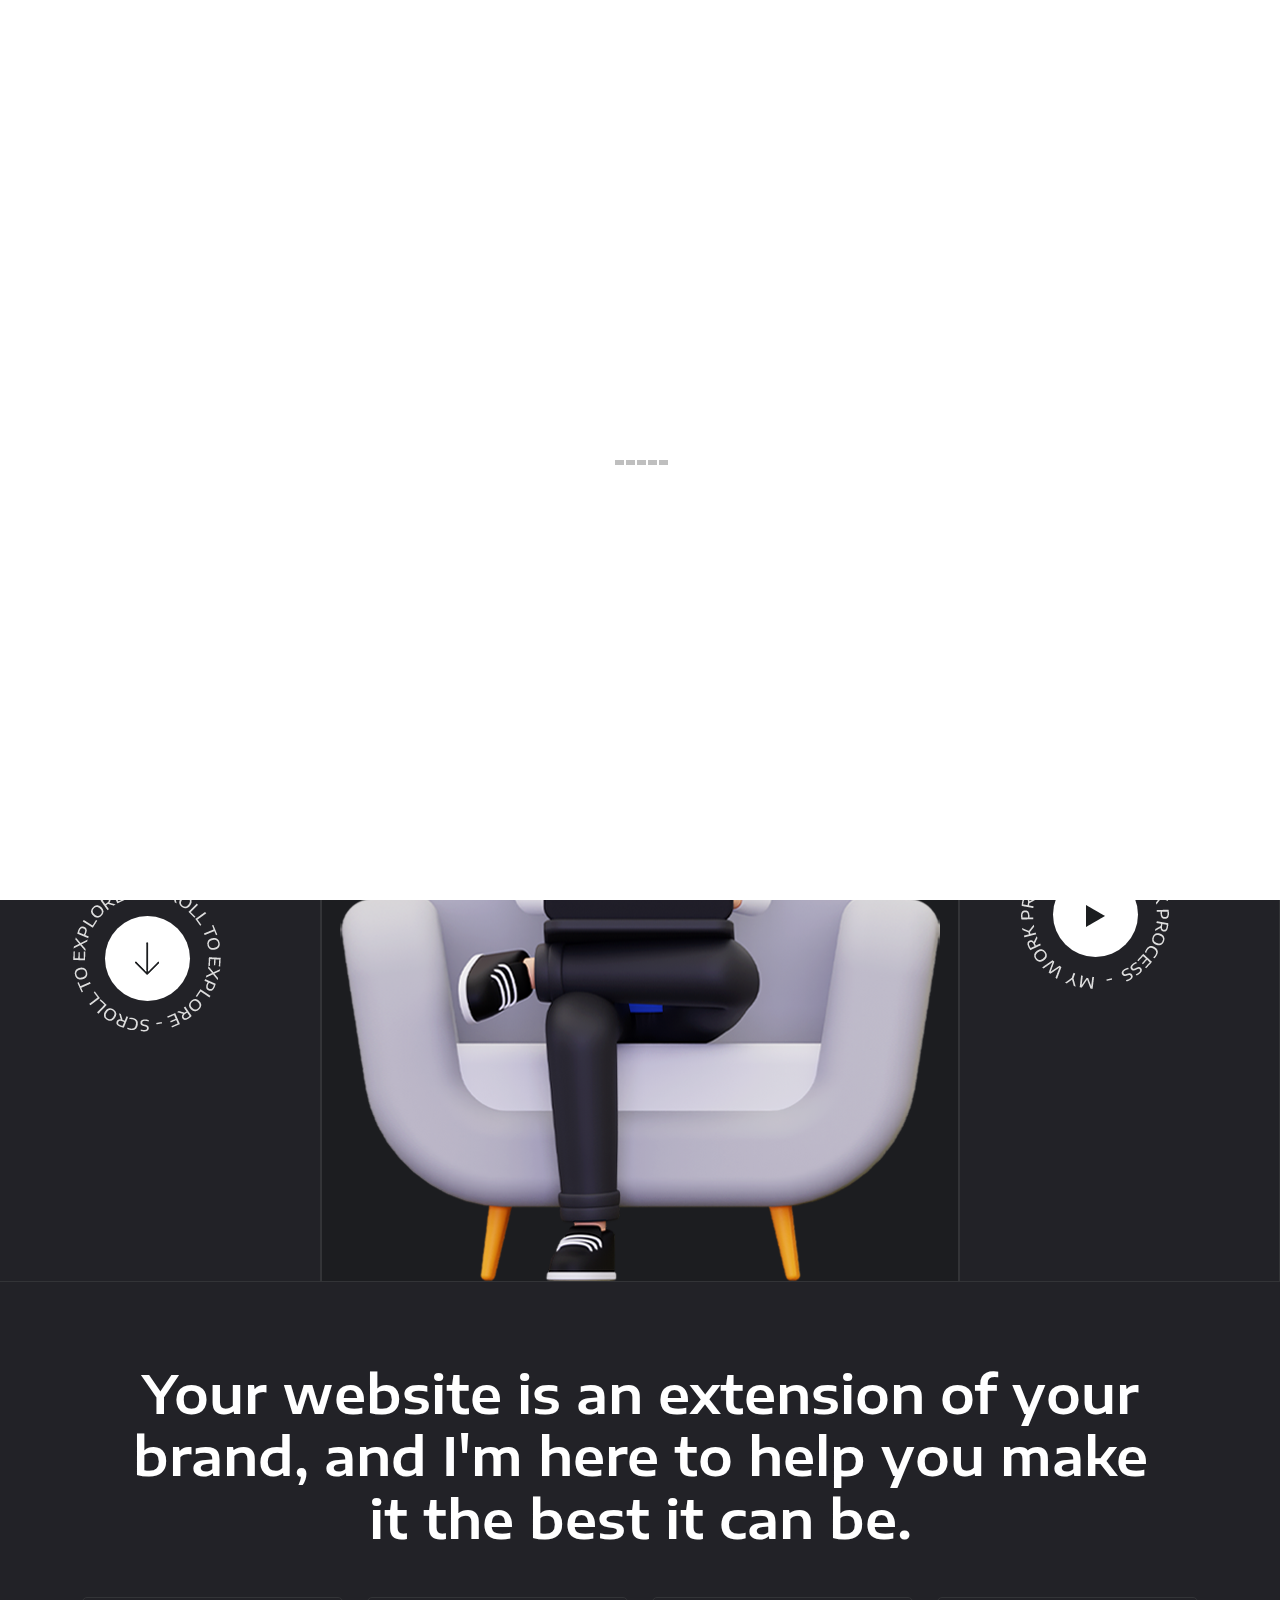
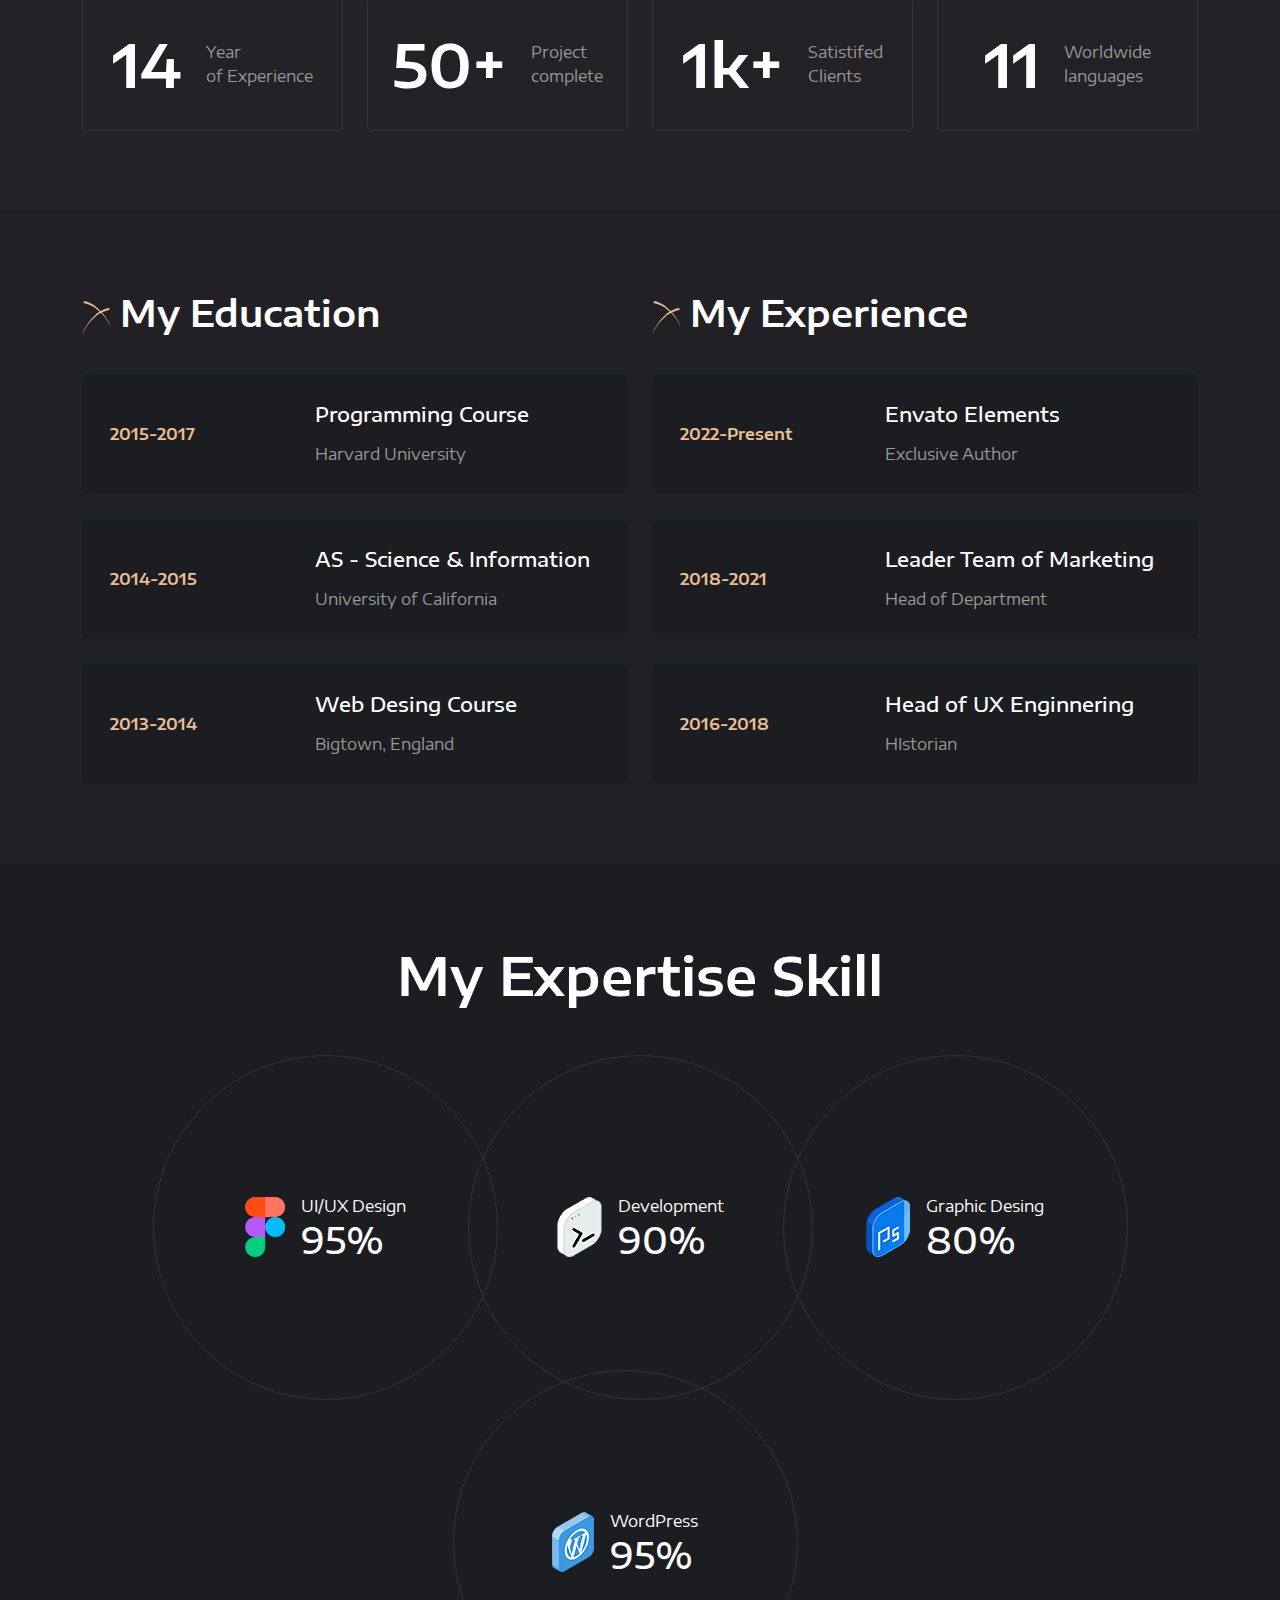
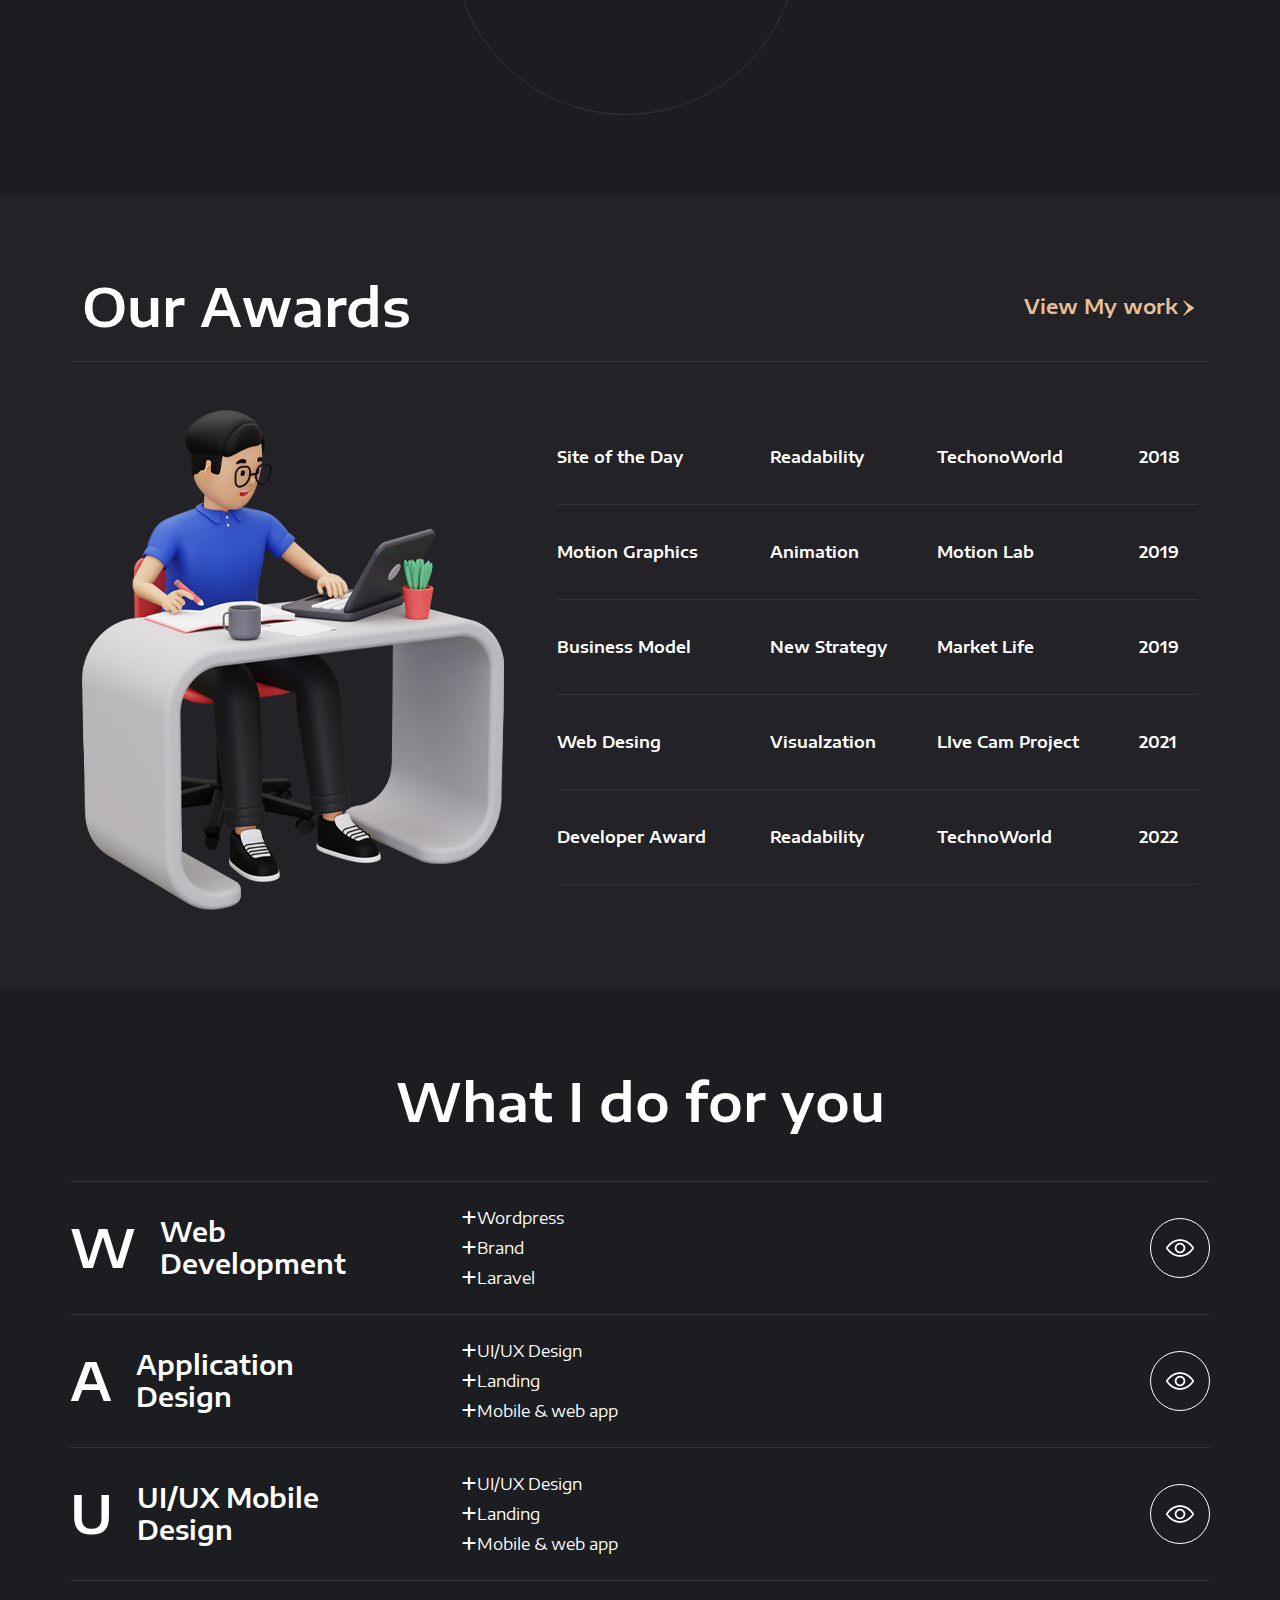
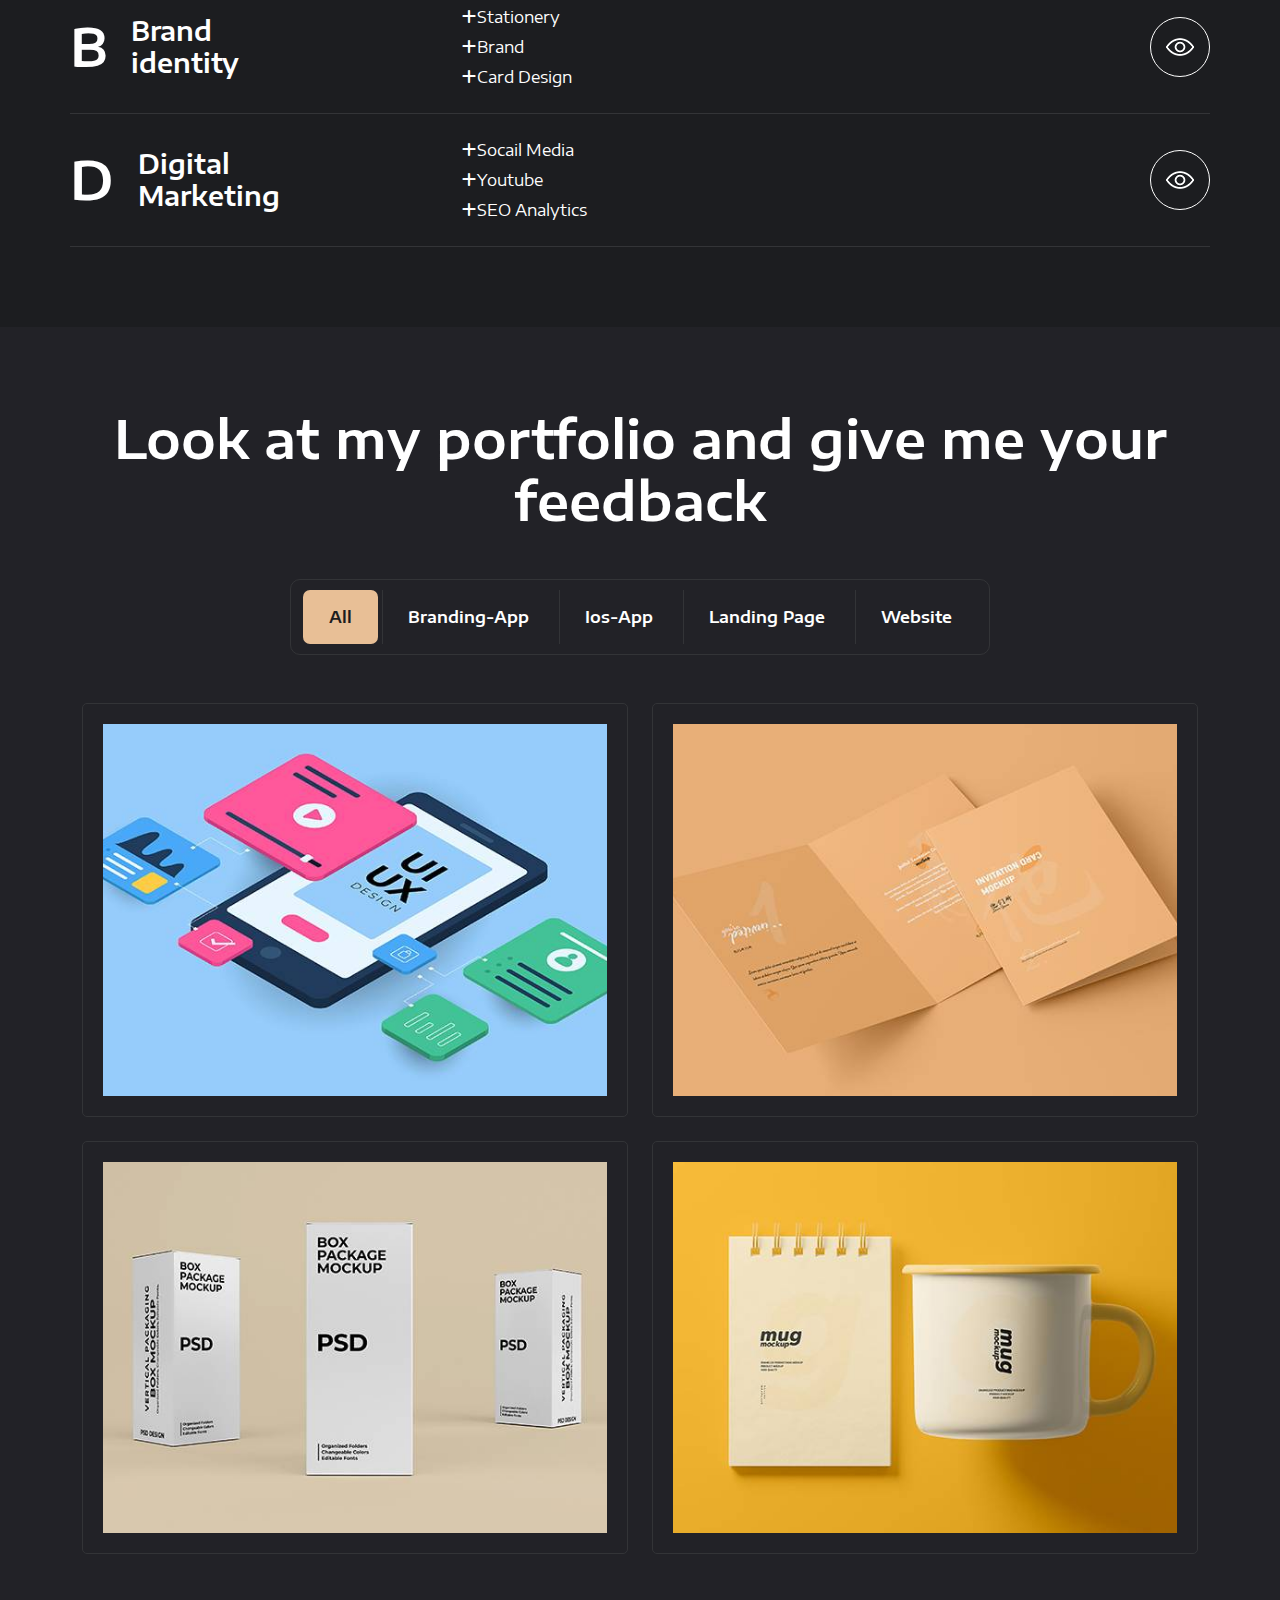
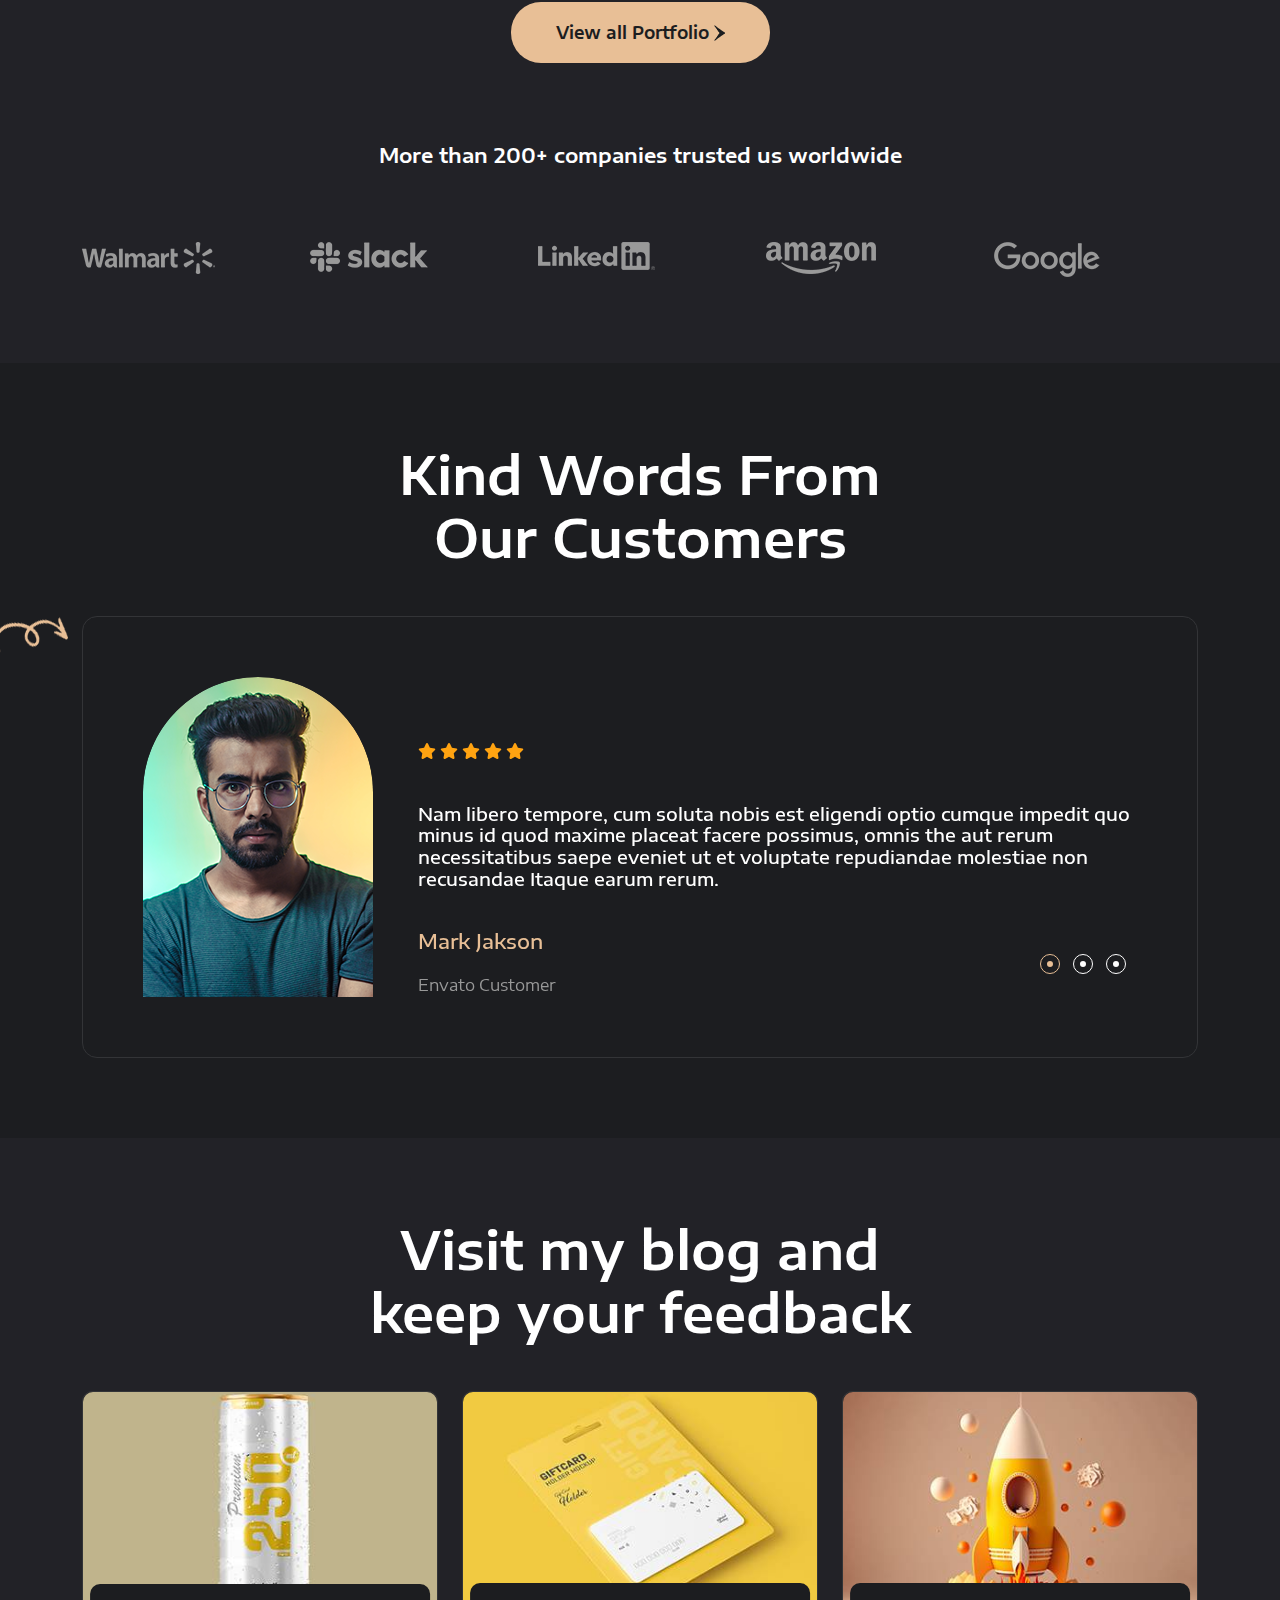
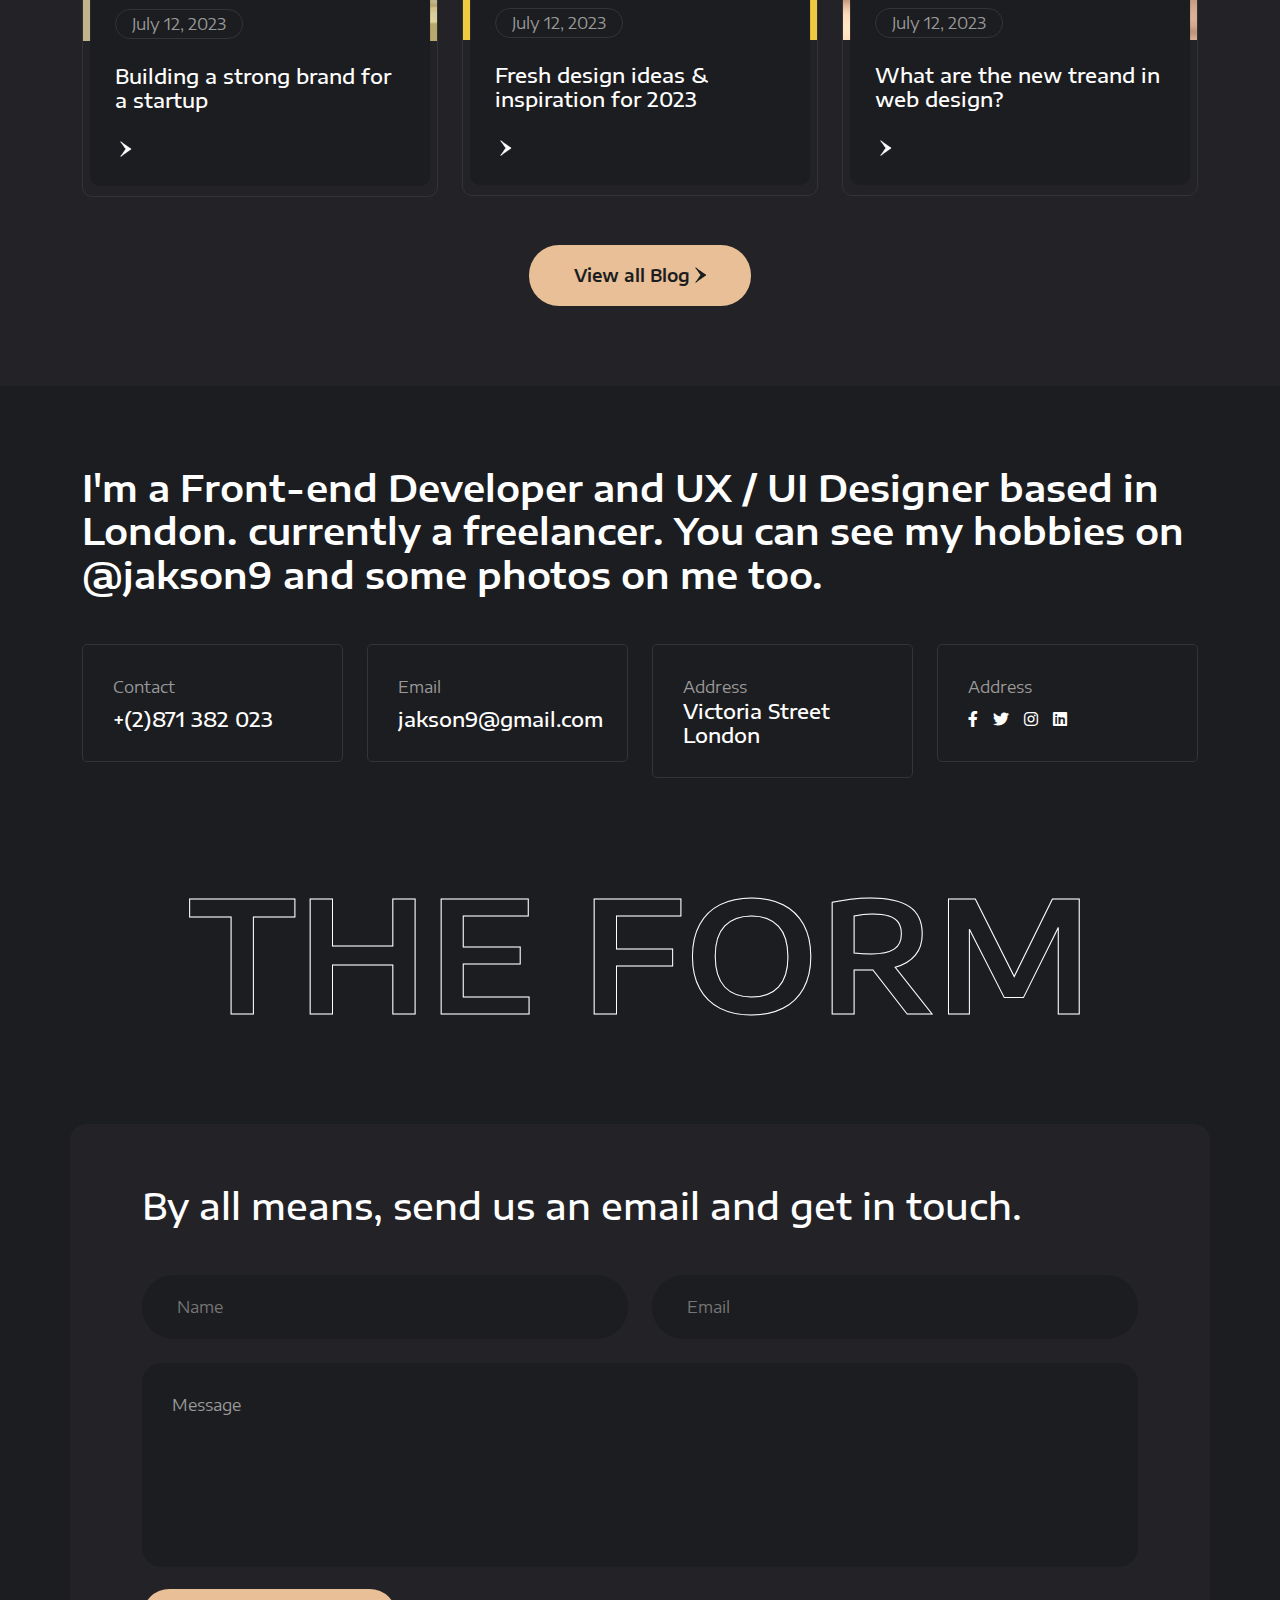
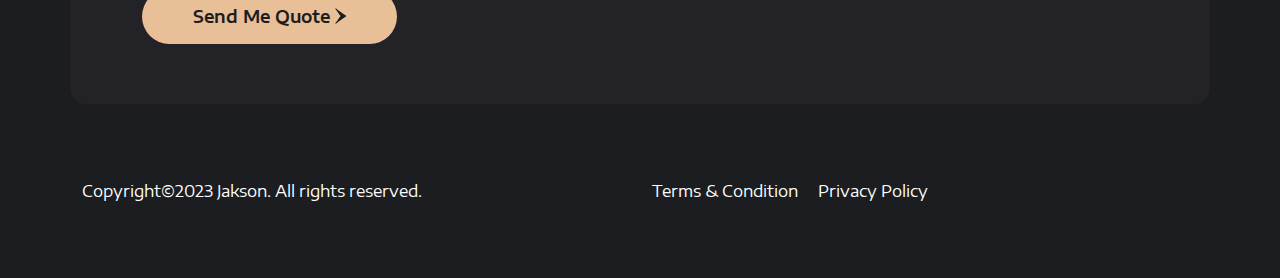
==== commit 60421432: "update" ====
--- a/index.html
+++ b/index.html
@@ -883,7 +883,7 @@
                     <div class="common_heading ">
                         <h2 class="white fw-6">I'm a Front-end Developer and UX / UI Designer based in London. currently
                             a
-                            freelancer. You can see my hobbies on @jakson9 and some photos on me too.</h1>
+                            freelancer. You can see my hobbies on @jakson9 and some photos on me too.</h2>
                     </div>
                 </div>
             </div>
@@ -972,7 +972,7 @@
     <!--scroll top button end-->
 
     <!-- moblie menu  start-->
-    <div class="offcanvas offcanvas-start" tabindex="-1" id="offcanvasExample" aria-labelledby="offcanvasExampleLabel">
+    <div class="offcanvas offcanvas-start" tabindex="-1" id="offcanvasExample">
 
         <div class="offcanvas-body light_dark_bg">
             <div class="mobile-menu">
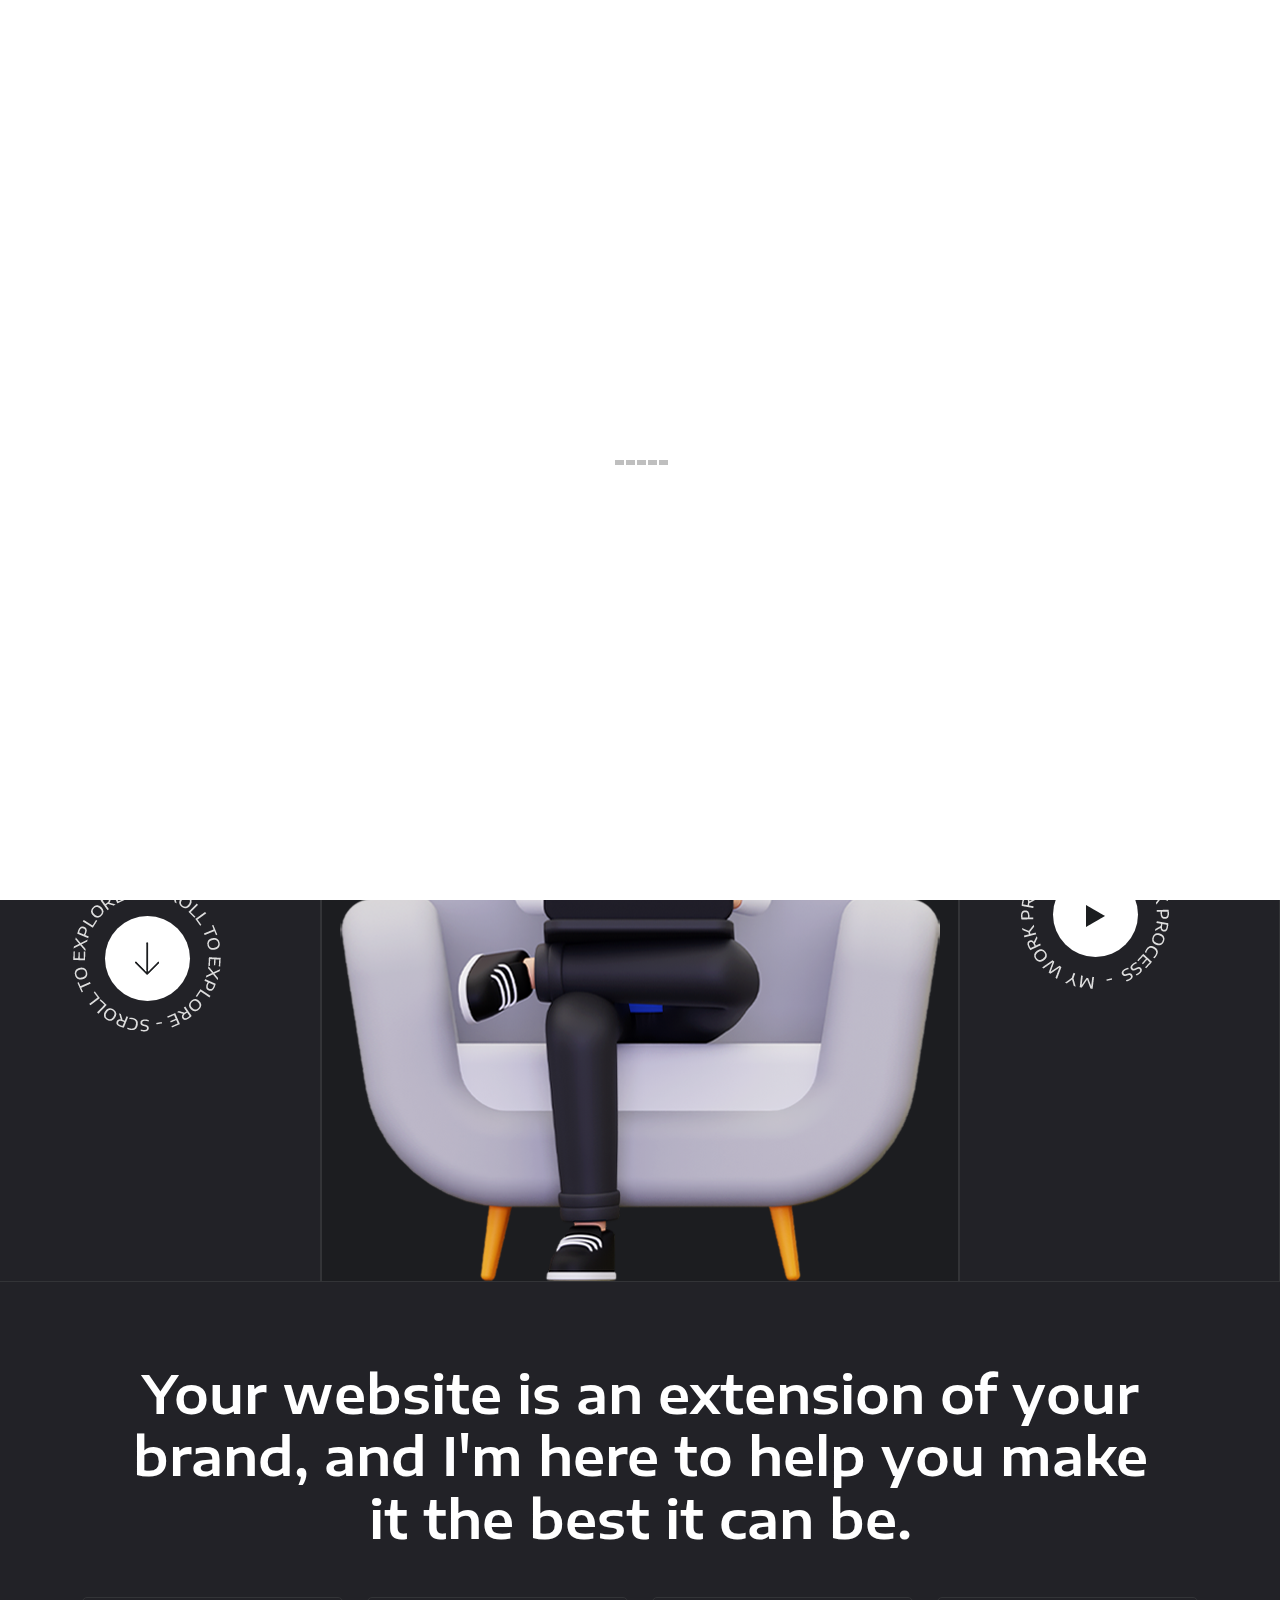
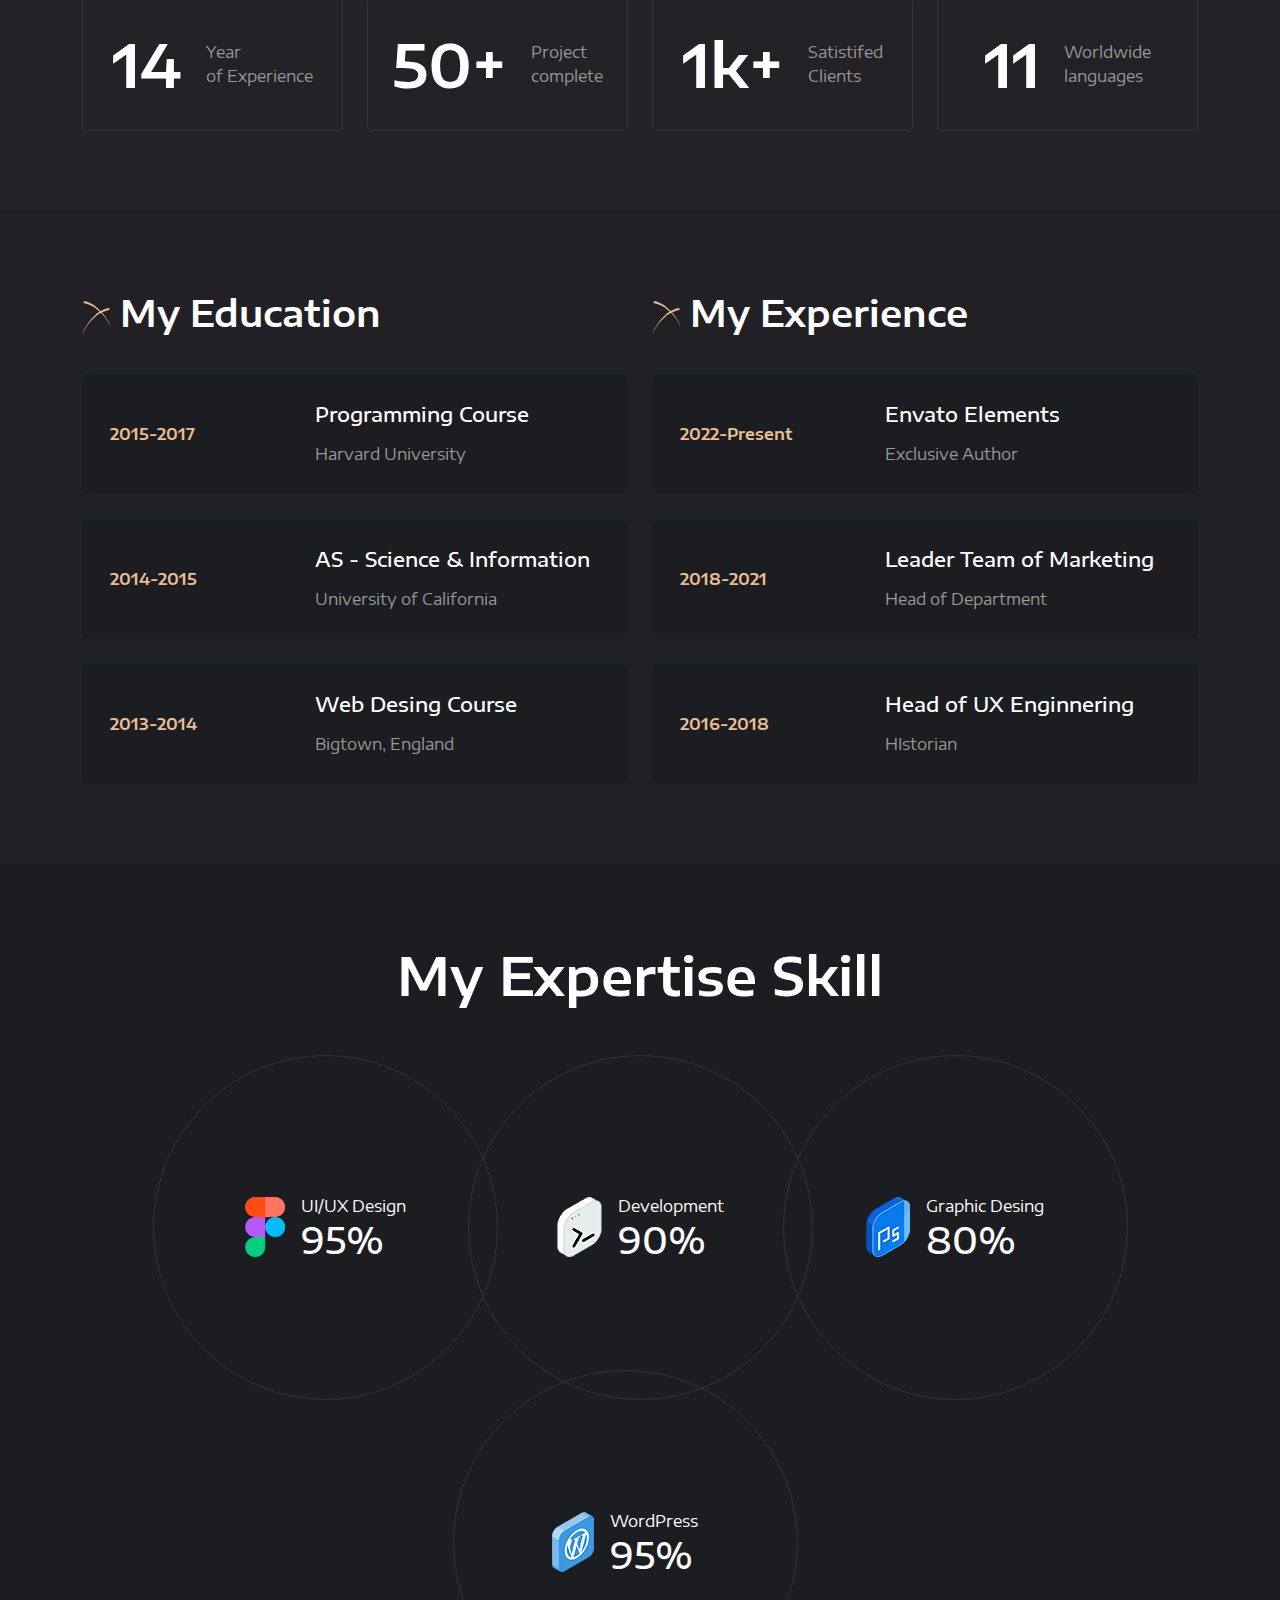
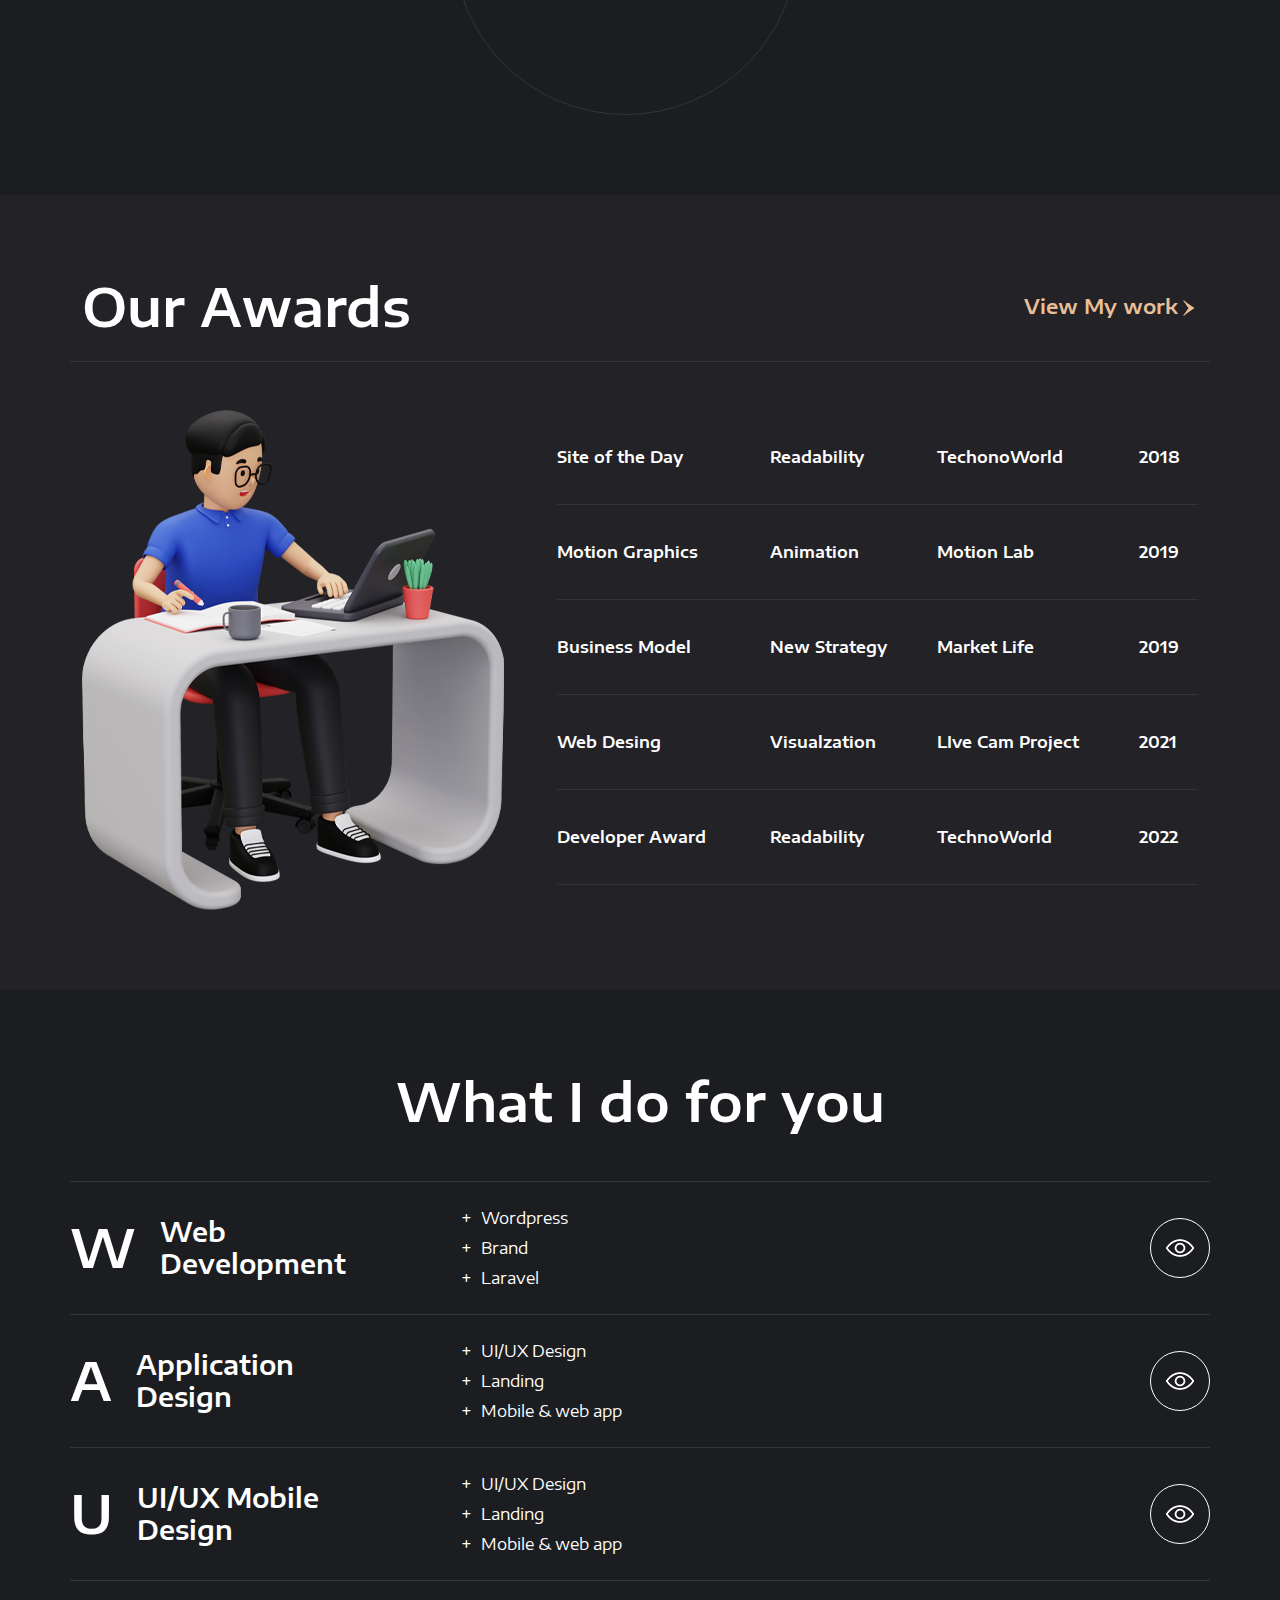
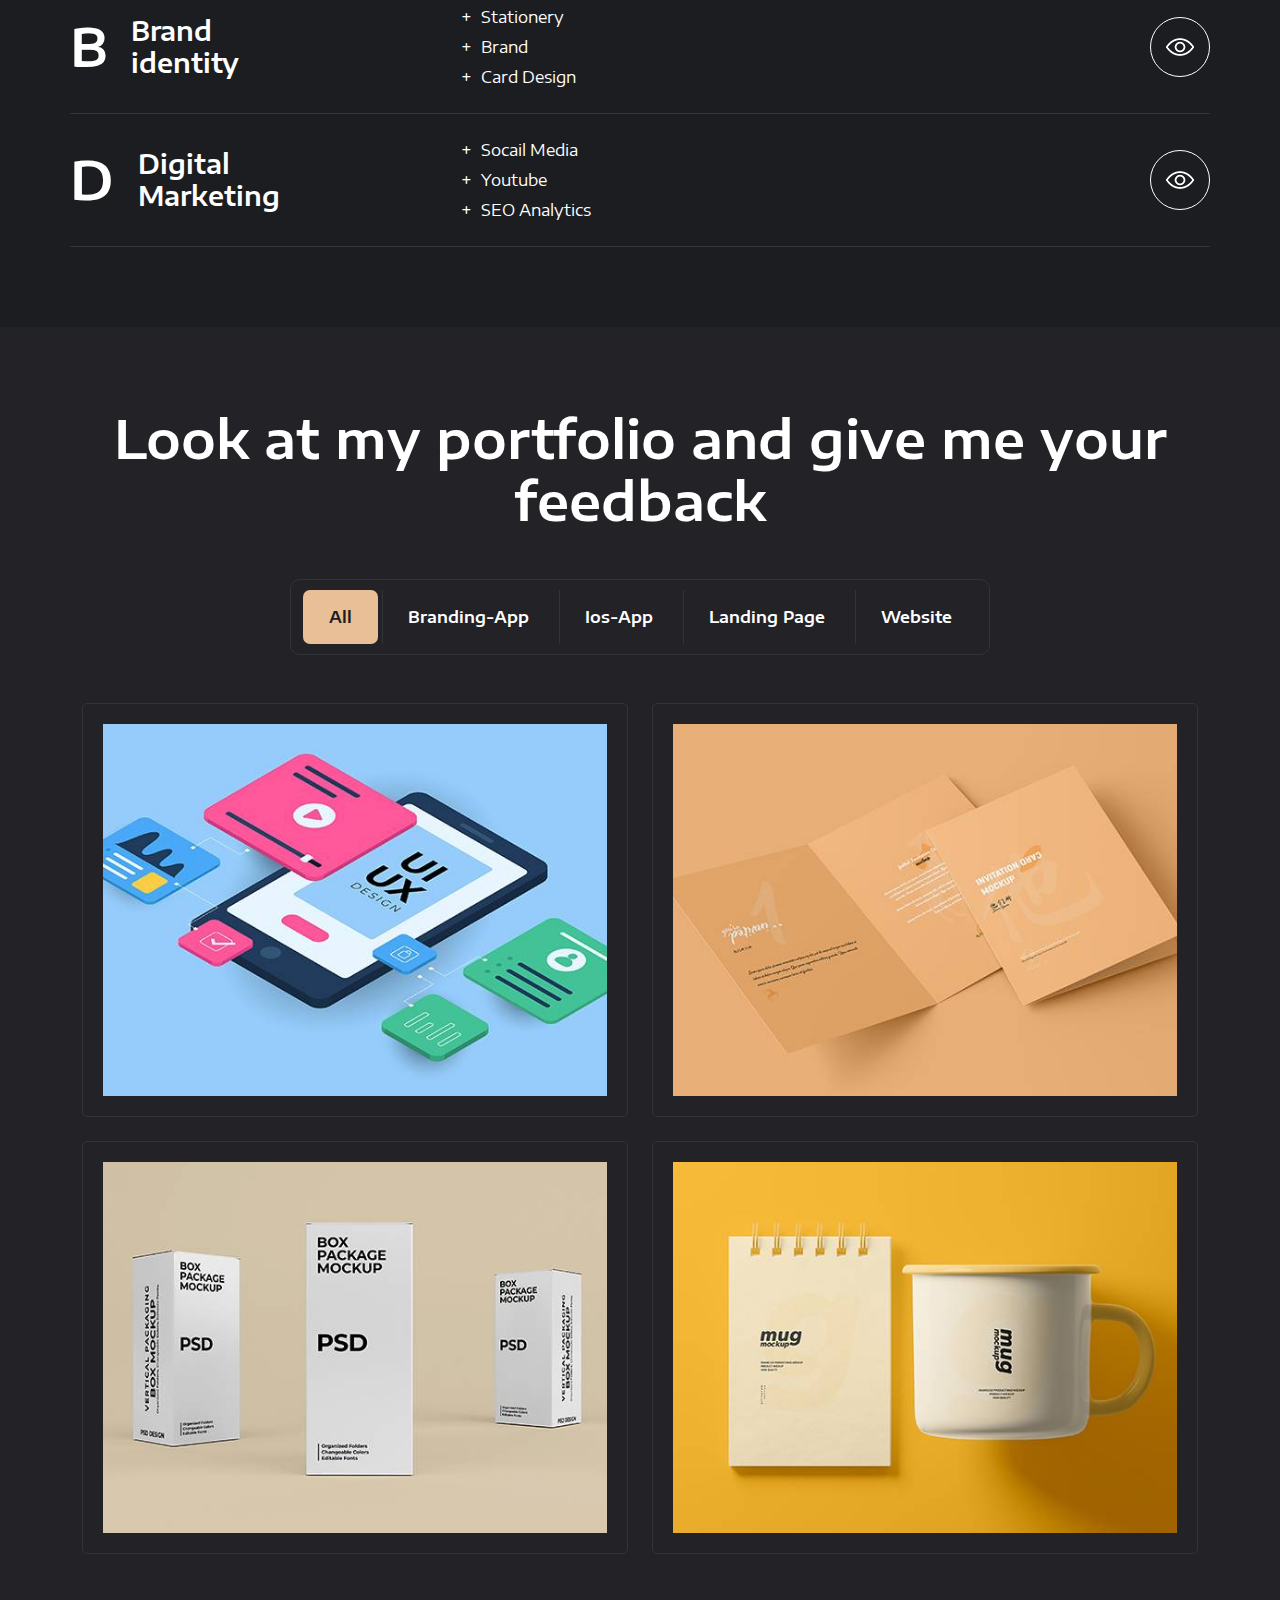
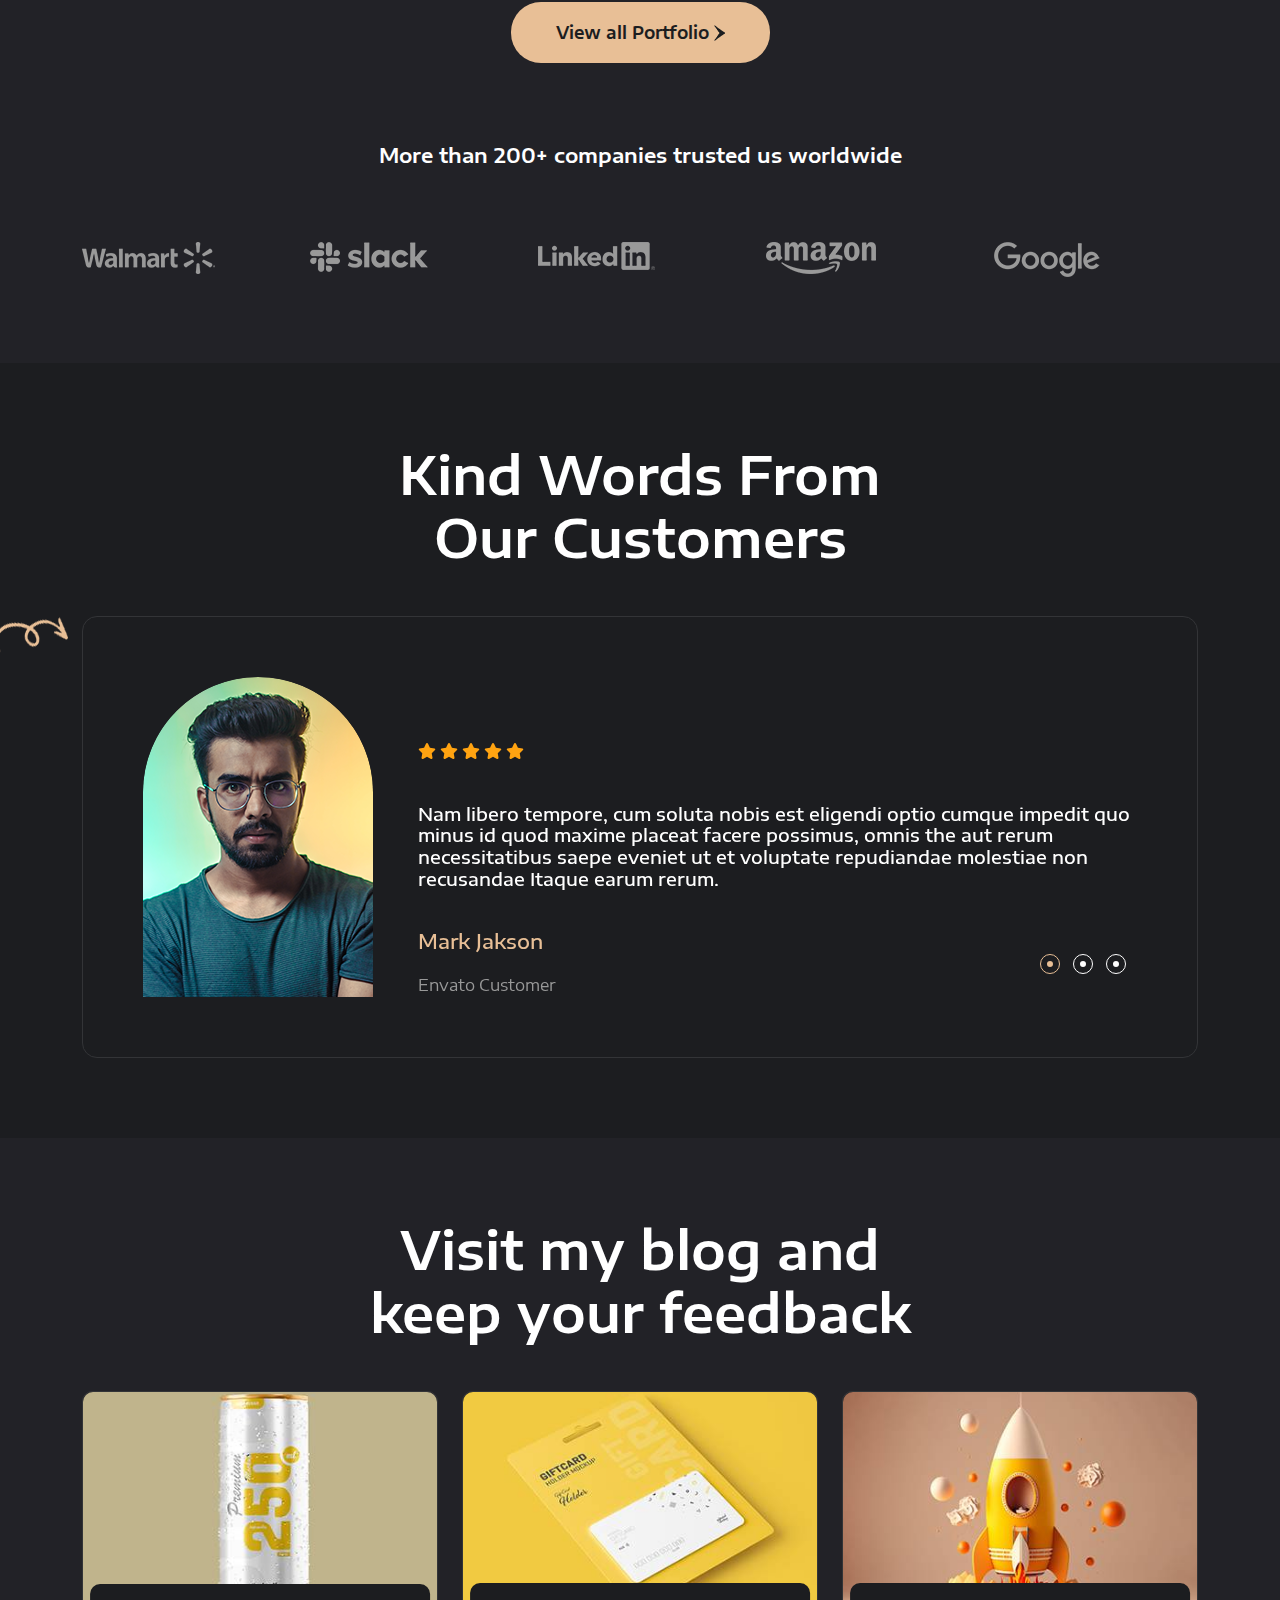
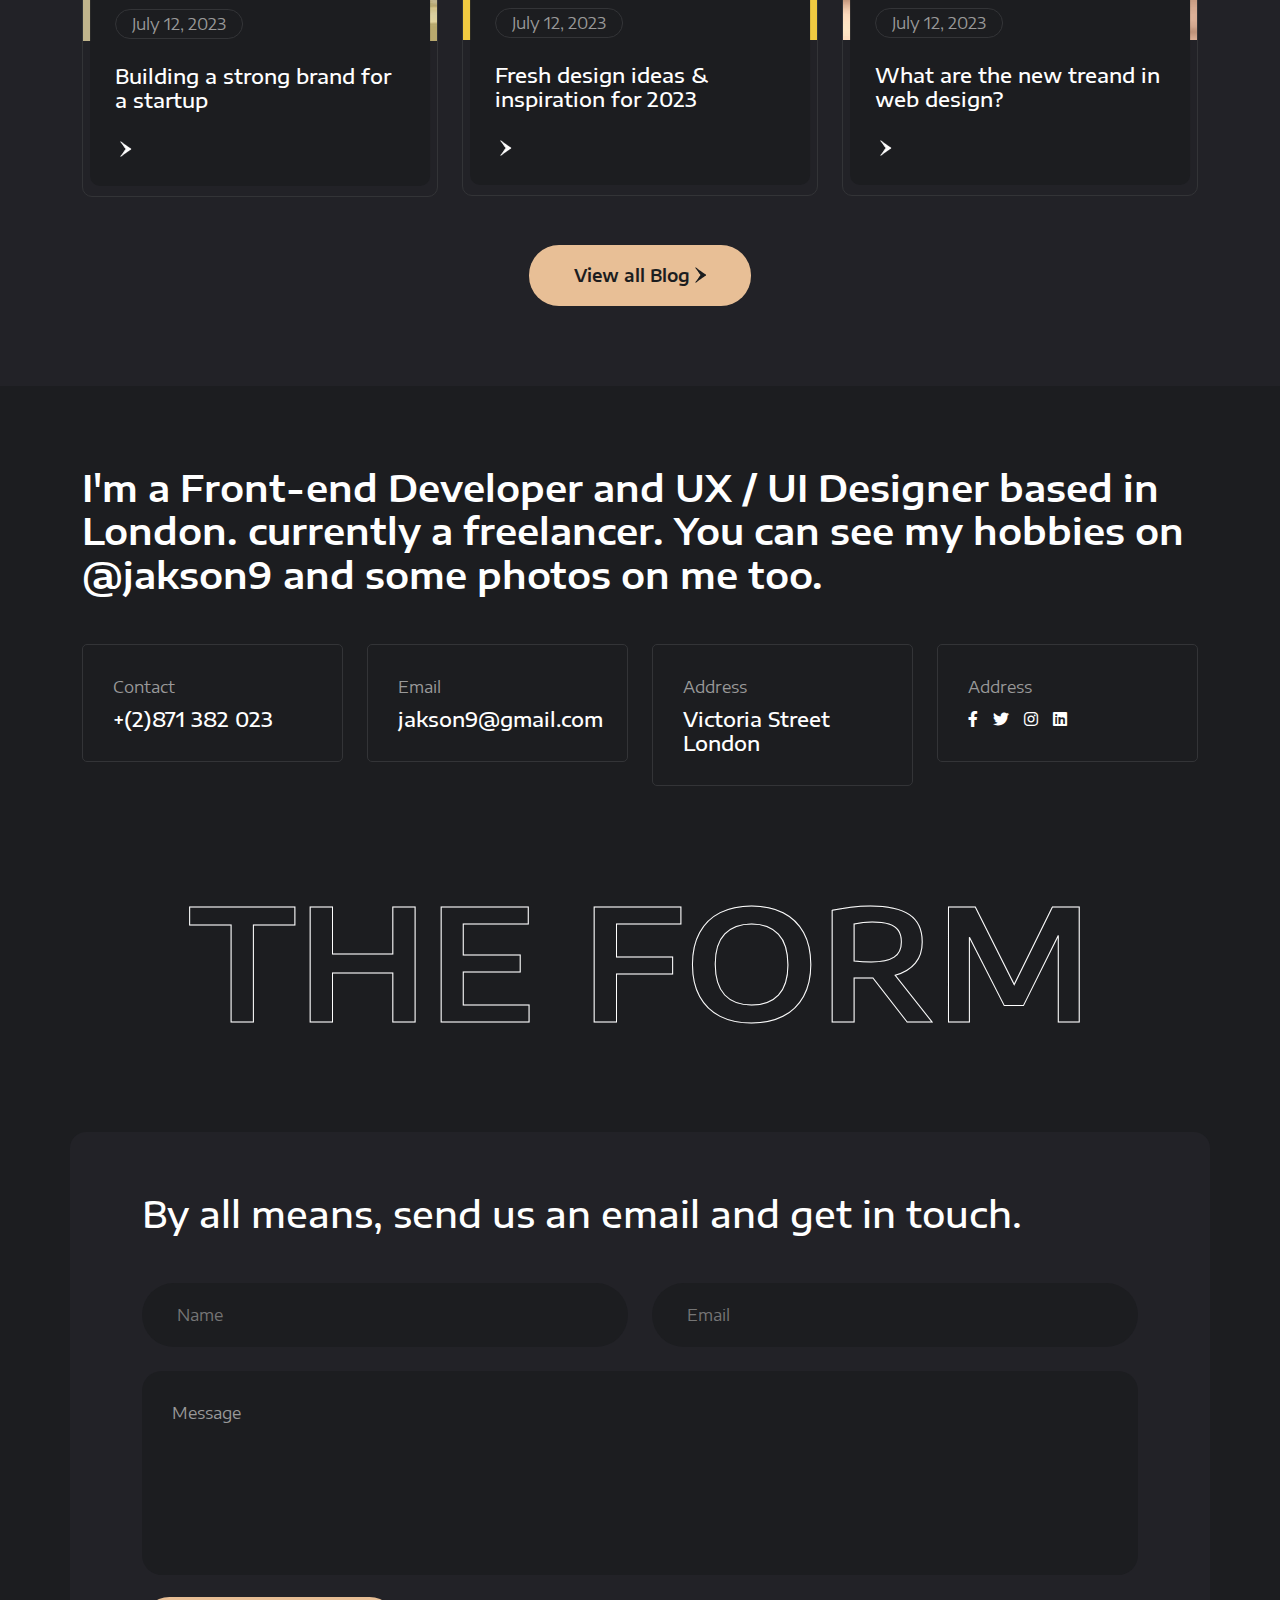
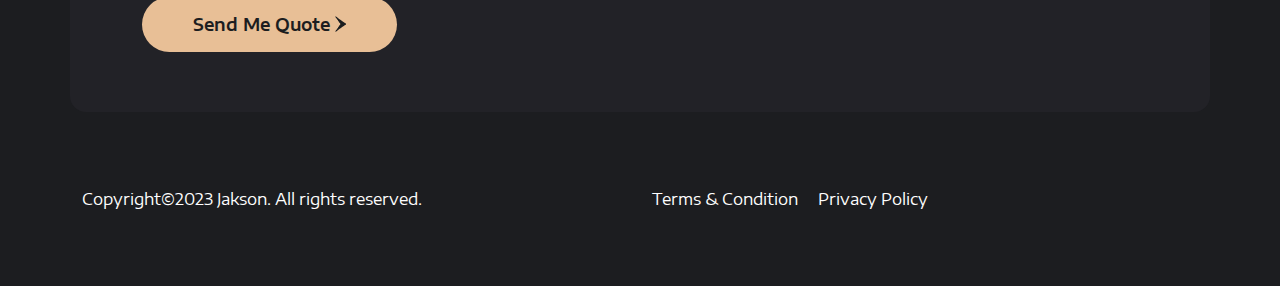
==== commit 15788c17: "done" ====
--- a/index.html
+++ b/index.html
@@ -456,7 +456,7 @@
                                 </ul>
                             </div>
                             <div class="col-lg-2 col-md-2 col-4 pe-lg-0">
-                                <a href="assets/images/blog/b2.jpg" class="quickview" data-fancybox="gallery"><img
+                                <a href="assets/images/gallery/p1.jpg" class="quickview" data-fancybox="gallery"><img
                                         src="assets/images/icons/eye.svg" alt=""></a>
                             </div>
                         </div>
@@ -477,7 +477,7 @@
                                 </ul>
                             </div>
                             <div class="col-lg-2 col-md-2 col-4 pe-lg-0">
-                                <a href="assets/images/blog/b4.jpg" class="quickview" data-fancybox="gallery"><img
+                                <a href="assets/images/gallery/p2.jpg" class="quickview" data-fancybox="gallery"><img
                                         src="assets/images/icons/eye.svg" alt=""></a>
                             </div>
                         </div>
@@ -498,7 +498,7 @@
                                 </ul>
                             </div>
                             <div class="col-lg-2 col-md-2 col-4 pe-lg-0">
-                                <a href="assets/images/blog/b5.jpg" class="quickview" data-fancybox="gallery"><img
+                                <a href="assets/images/gallery/p3.jpg" class="quickview" data-fancybox="gallery"><img
                                         src="assets/images/icons/eye.svg" alt=""></a>
                             </div>
                         </div>
@@ -519,7 +519,7 @@
                                 </ul>
                             </div>
                             <div class="col-lg-2 col-md-2 col-4 pe-lg-0">
-                                <a href="assets/images/blog/b6.jpg" class="quickview" data-fancybox="gallery"><img
+                                <a href="assets/images/gallery/p4.jpg" class="quickview" data-fancybox="gallery"><img
                                         src="assets/images/icons/eye.svg" alt=""></a>
                             </div>
                         </div>
@@ -540,7 +540,7 @@
                                 </ul>
                             </div>
                             <div class="col-lg-2 col-md-2 col-4 pe-lg-0">
-                                <a href="assets/images/blog/b1.jpg" class="quickview" data-fancybox="gallery"><img
+                                <a href="assets/images/gallery/p11.jpg" class="quickview" data-fancybox="gallery"><img
                                         src="assets/images/icons/eye.svg" alt=""></a>
                             </div>
                         </div>
@@ -572,7 +572,7 @@
                 </div>
 
                 <div class="row portfolio_item_active">
-                    <div class="col-xl-6 col-lg-6 col-md-6 col-12 cat1 cat2 grid-item mb-4 ">
+                    <div class="col-xl-6 col-lg-6 col-md-6 col-12 cat4 cat2 grid-item mb-4 ">
                         <a href="portfolio-details.html">
                             <div class="portfolio_item position-relative">
                                 <div class="portfolio_single b">
--- a/assets/css/style.css
+++ b/assets/css/style.css
@@ -755,11 +755,12 @@
 .footer_contact {
   padding: 30px;
   border-radius: 5px; }
+  .footer_contact p {
+    margin-bottom: 8px; }
   .footer_contact a:hover h5 {
     color: var(--muddy); }
   .footer_contact a h5 {
     color: white;
-    margin-top: 8px;
     -webkit-transition: var(--transition);
     -o-transition: var(--transition);
     transition: var(--transition); }
@@ -1018,8 +1019,8 @@
     font-size: 18px;
     color: var(--dark);
     font-weight: 600;
-    -webkit-animation: move 6s infinite ease-in-out;
-    animation: move 6s infinite ease-in-out; }
+    -webkit-animation: move 6s infinite linear;
+    animation: move 6s infinite linear; }
     .banner_img a:hover img {
       padding-left: 10px; }
     @media (max-width: 733px) {
@@ -1426,7 +1427,9 @@
       padding: 40px; } }
   .testi_area .shape1 {
     top: -0%;
-    left: -8%; }
+    left: -8%;
+    -webkit-animation: move 6s infinite linear;
+    animation: move 6s infinite linear; }
     @media (max-width: 991.98px) {
       .testi_area .shape1 {
         display: none; } }
@@ -1574,9 +1577,12 @@
   display: flex;
   -webkit-box-align: center;
   -ms-flex-align: center;
-  align-items: center; }
+  align-items: center;
+  gap: 10px; }
   .do_list li + li {
     margin-top: 6px; }
+  .do_list li i {
+    font-size: 10px; }
 
 .quickview {
   width: 60px;
@@ -2045,7 +2051,7 @@
 
 /***** lets talk part ******/
 .let .let_get:hover .touch {
-  color: var(--dark);
+  color: white;
   -webkit-box-shadow: 0px 0px 20px #4c4c4c;
   box-shadow: 0px 0px 20px #4c4c4c; }
 
@@ -2073,7 +2079,7 @@
   -ms-flex-pack: center;
   justify-content: center;
   font-weight: 600;
-  color: white;
+  color: var(--dark);
   -webkit-transition: var(--transition);
   -o-transition: var(--transition);
   transition: var(--transition);
@@ -2089,8 +2095,8 @@
       font-size: 12px; } }
 
 .let .let_contact {
-  padding: 10px 45px;
-  border-radius: 25px;
+  padding: 18px 45px;
+  border-radius: 40px;
   display: inline-block;
   margin-right: 10px;
   color: white;
@@ -2414,8 +2420,12 @@
 .about_project p {
   text-align: justify; }
 
+.banner_item2 ul li:hover a::before {
+  background: white; }
+
 .banner_item2 ul li a {
   border-radius: 50% !important;
-  position: relative; }
+  position: relative;
+  background: var(--muddy); }
   .banner_item2 ul li a::before {
     border-radius: 50% !important; }
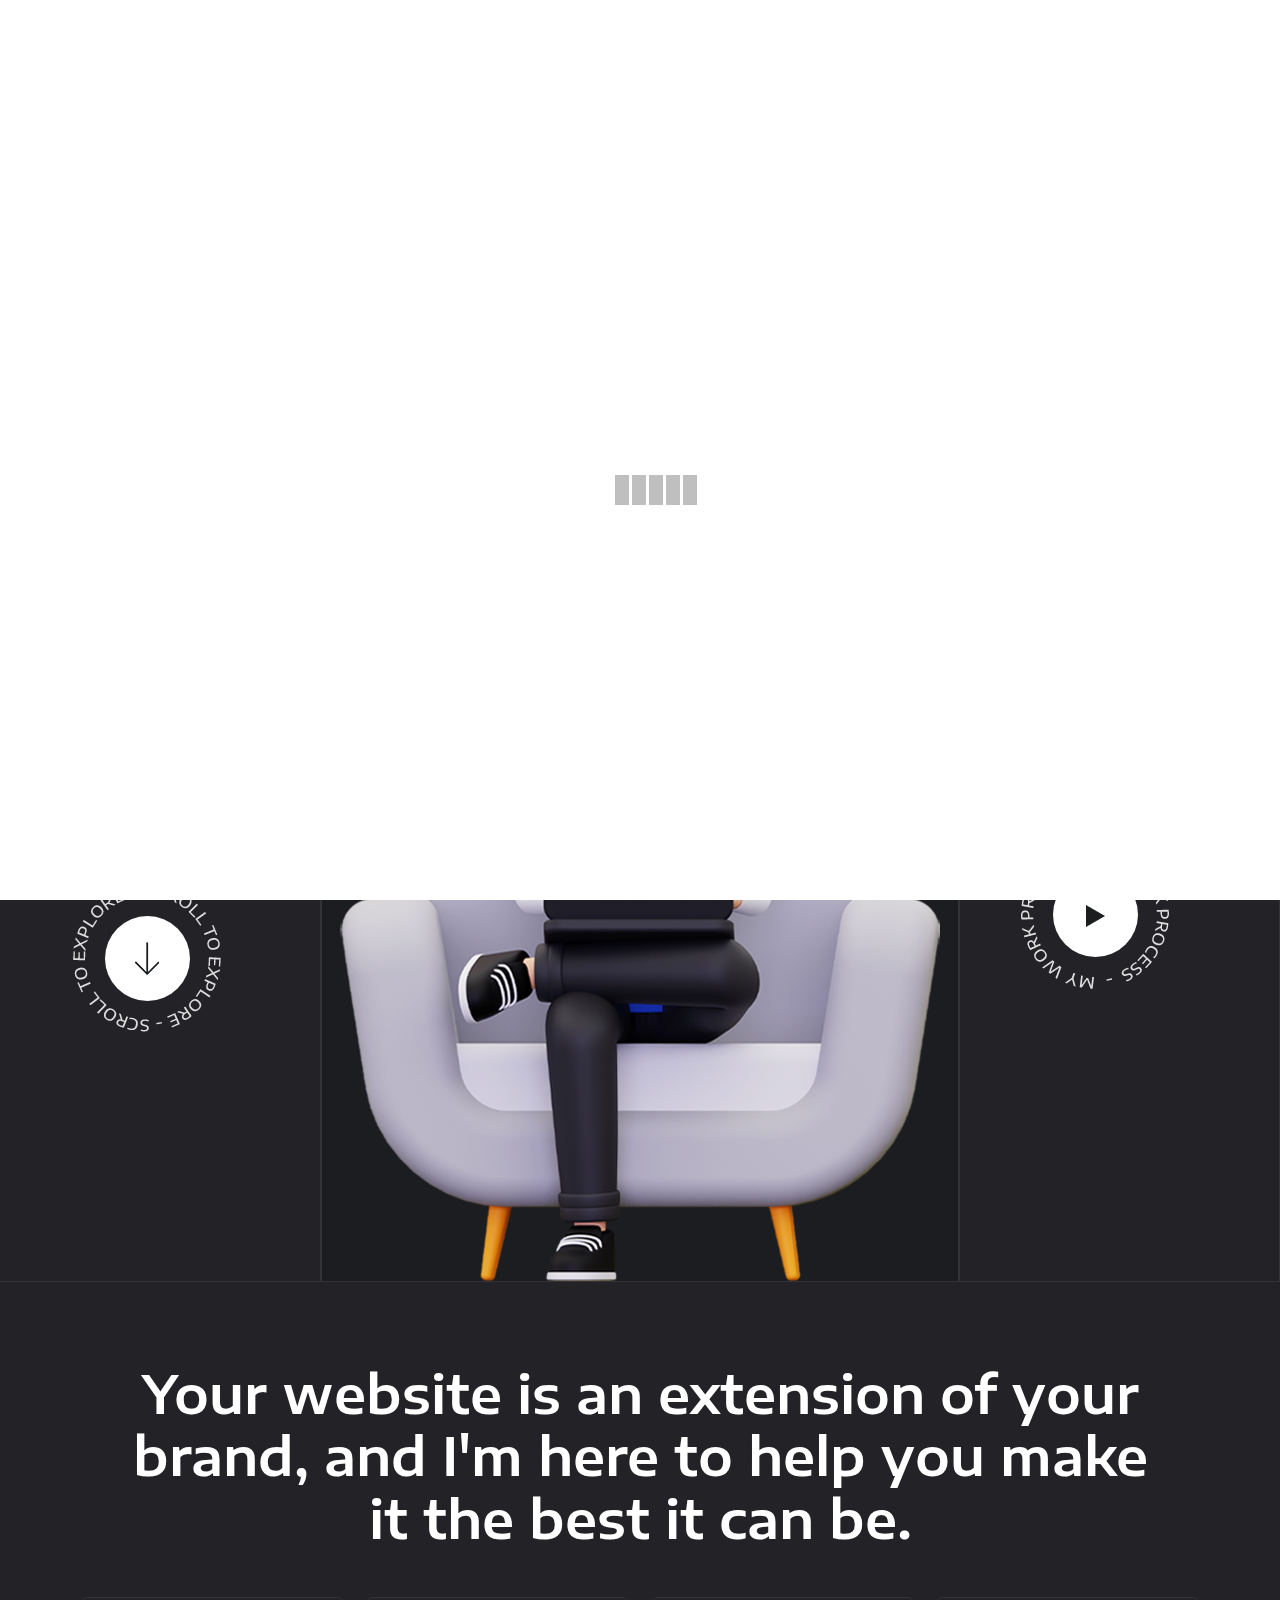
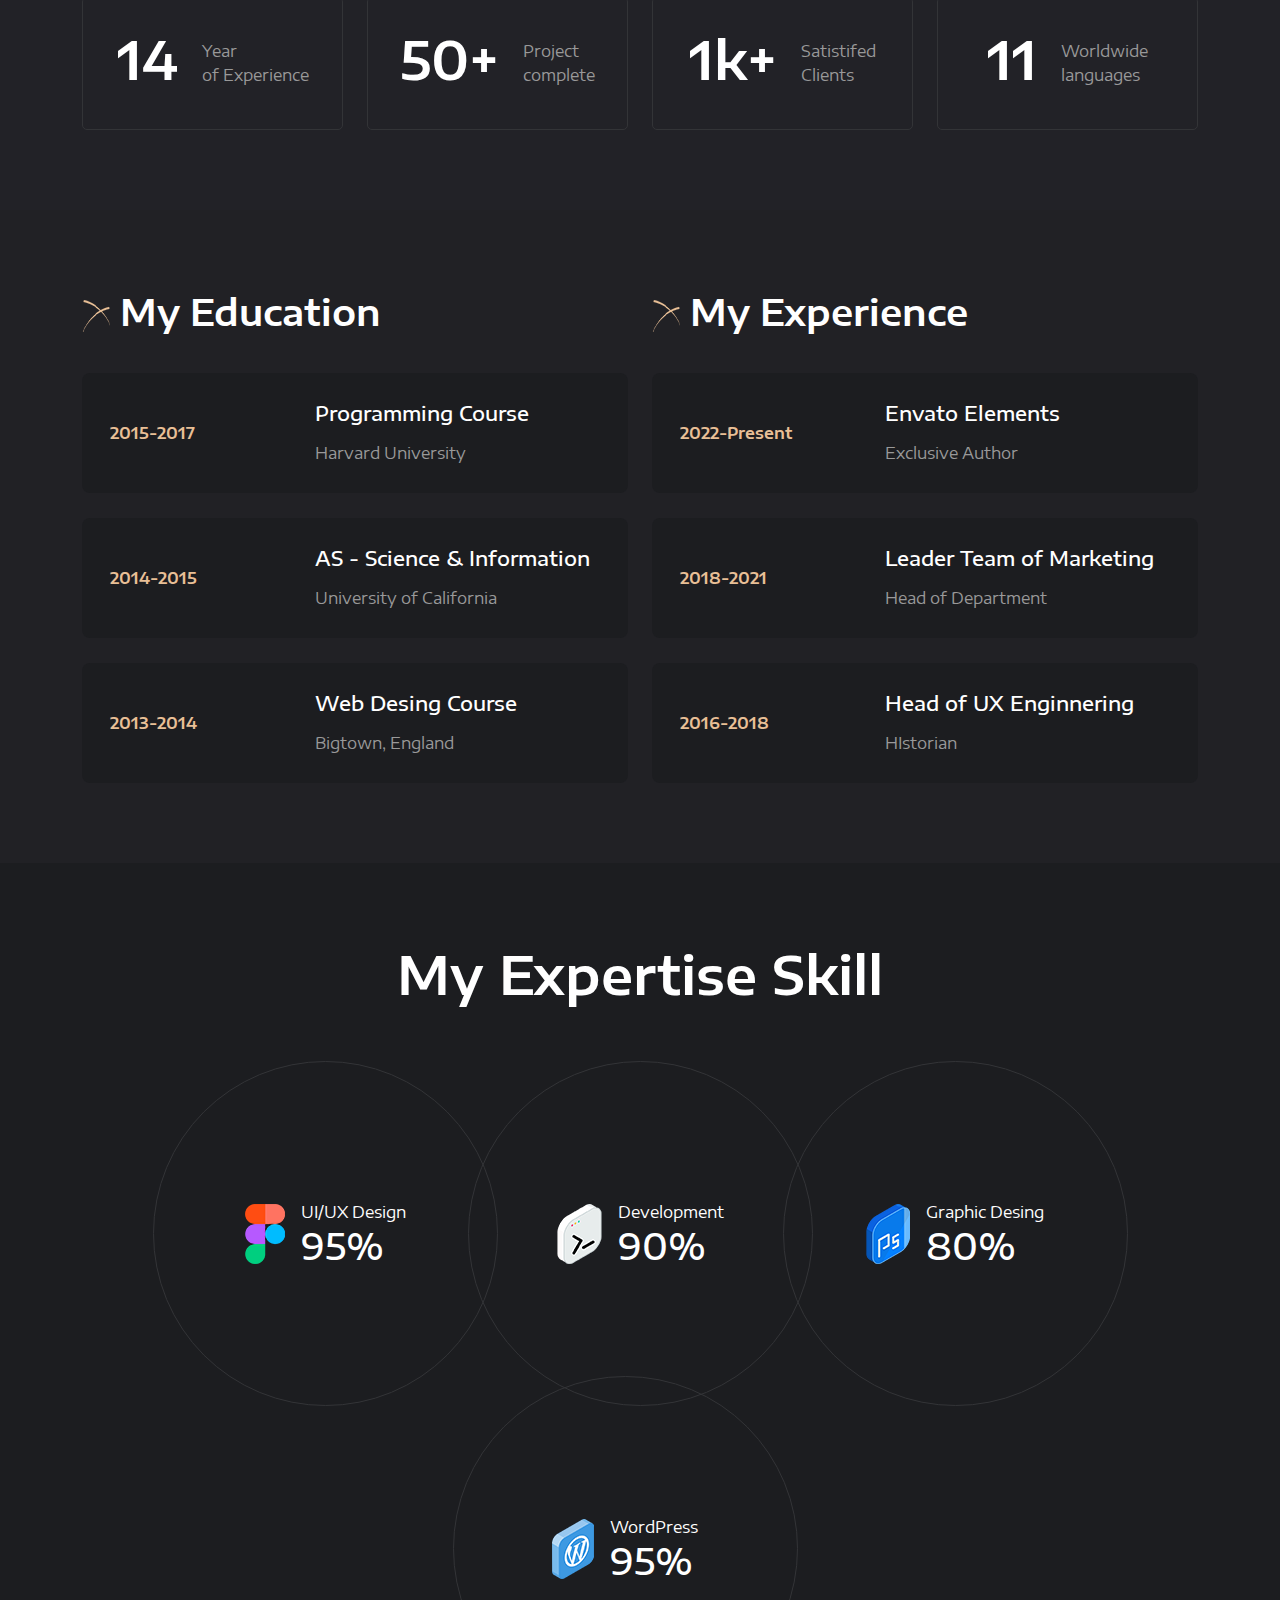
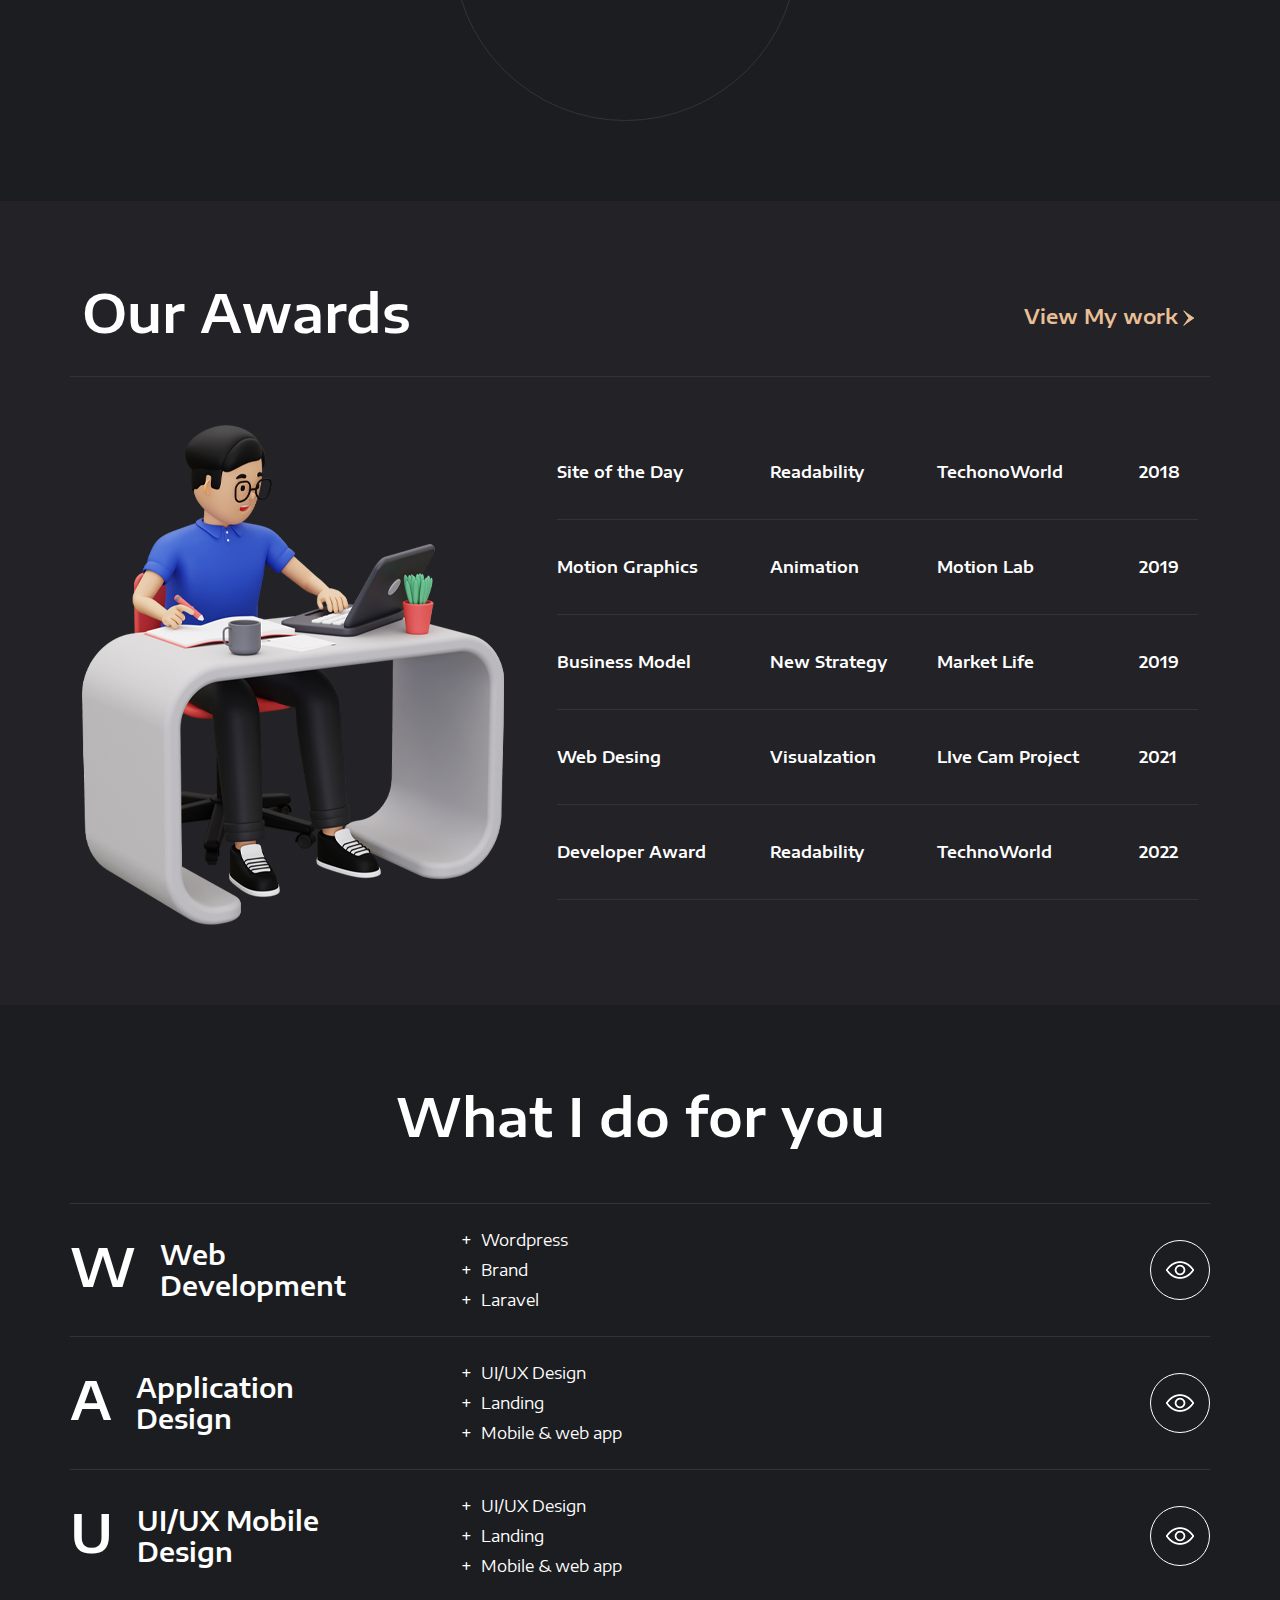
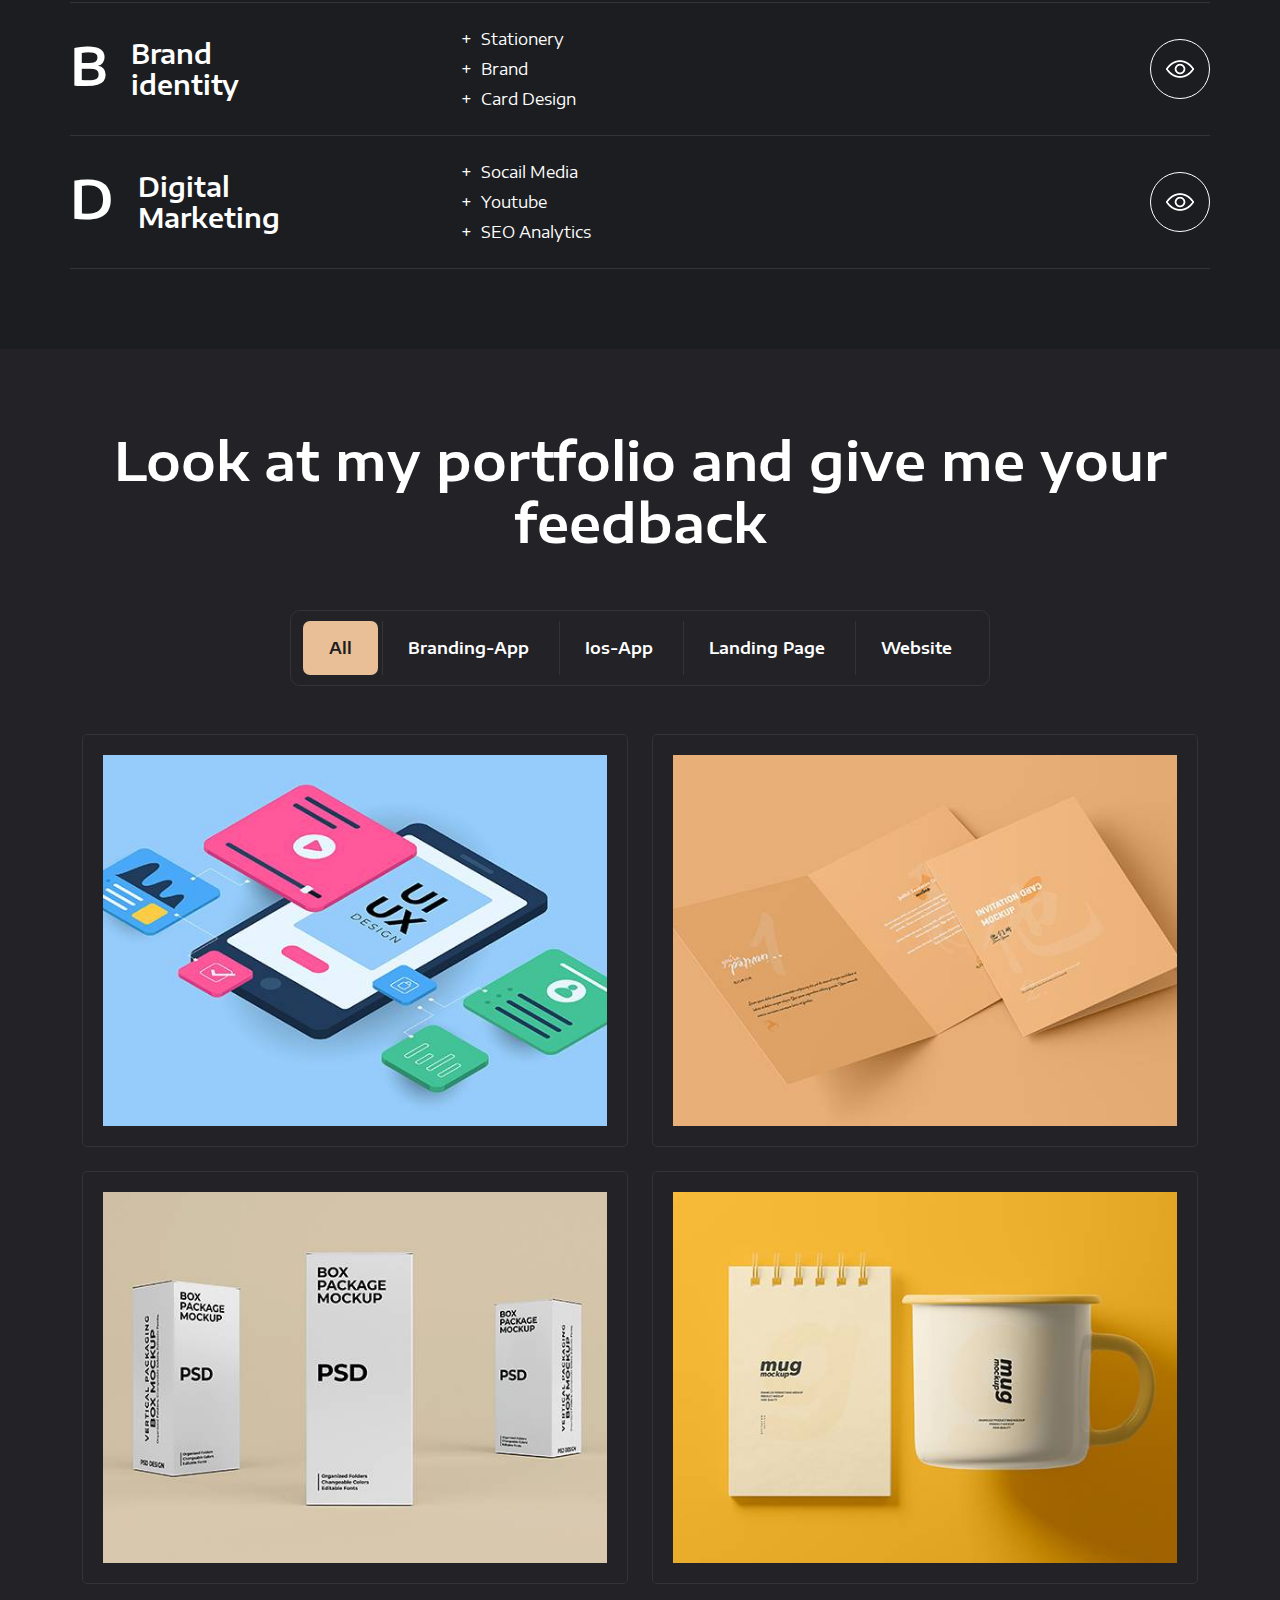
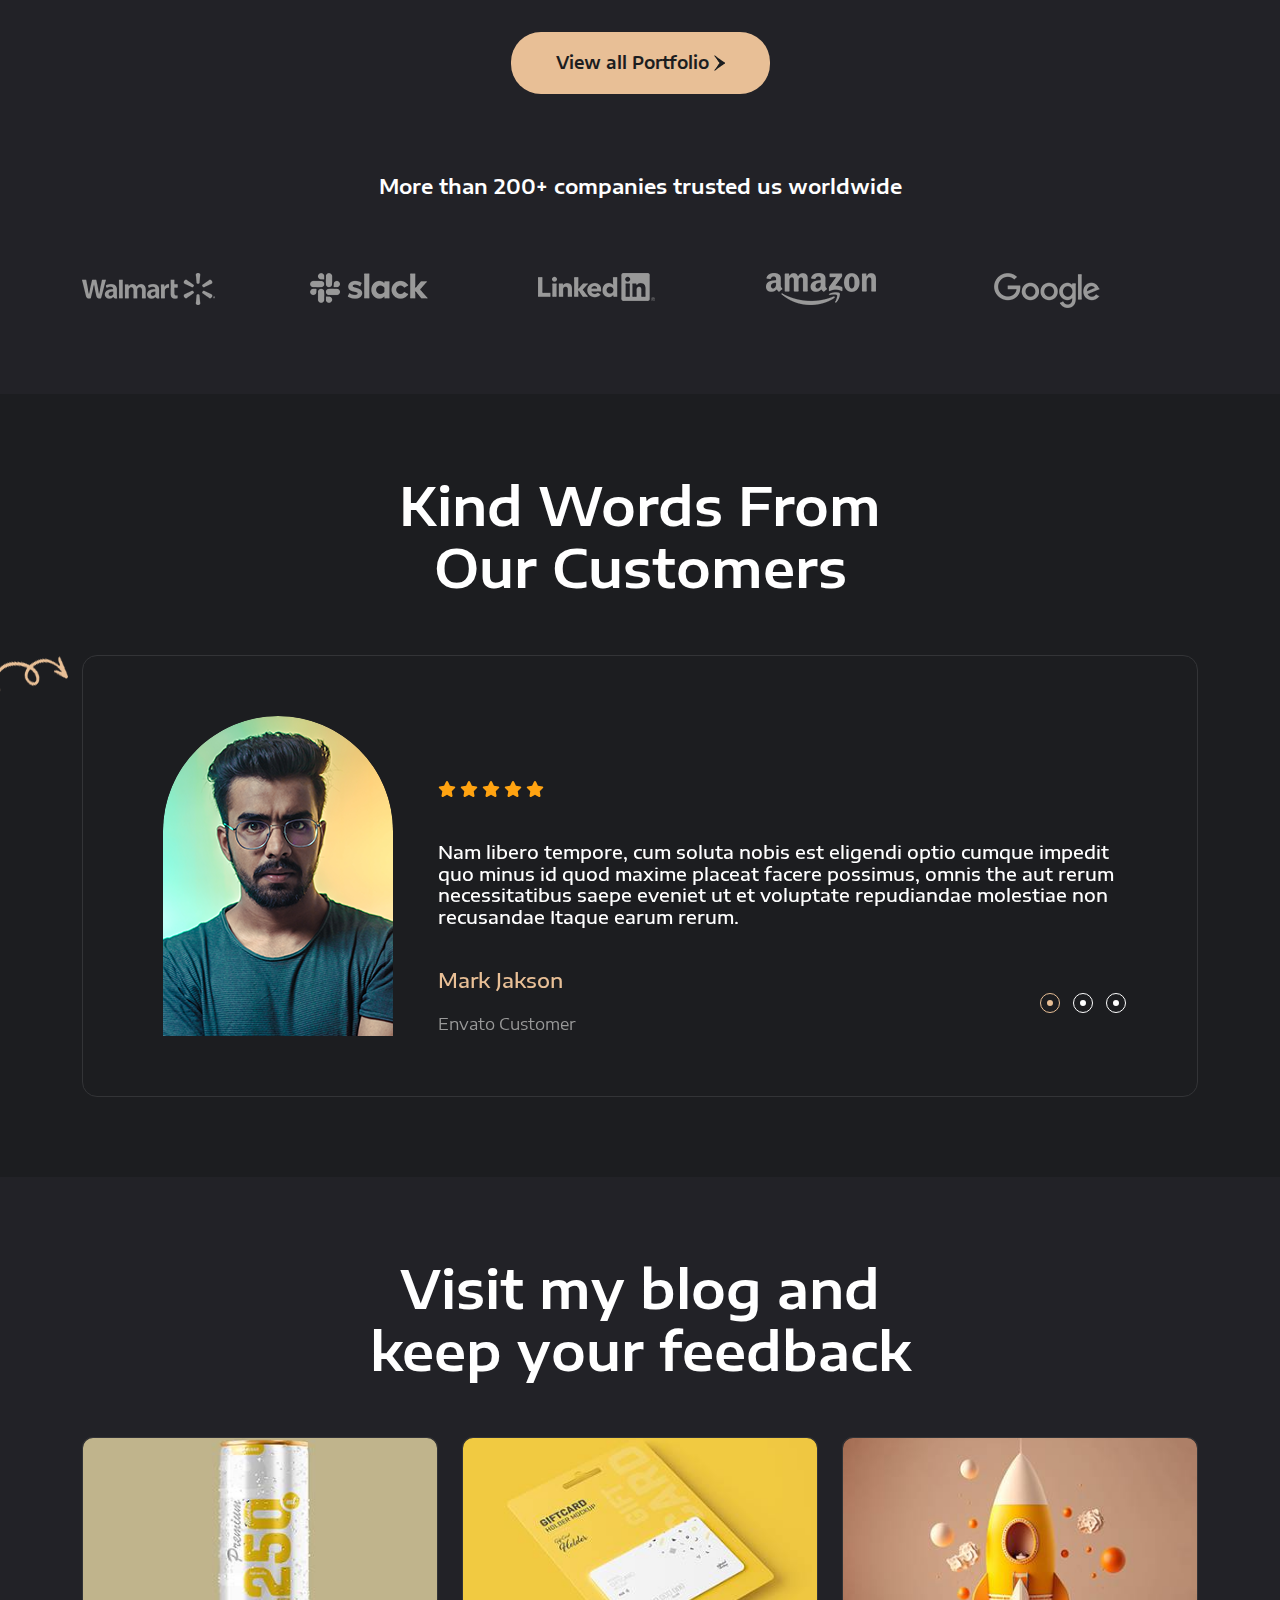
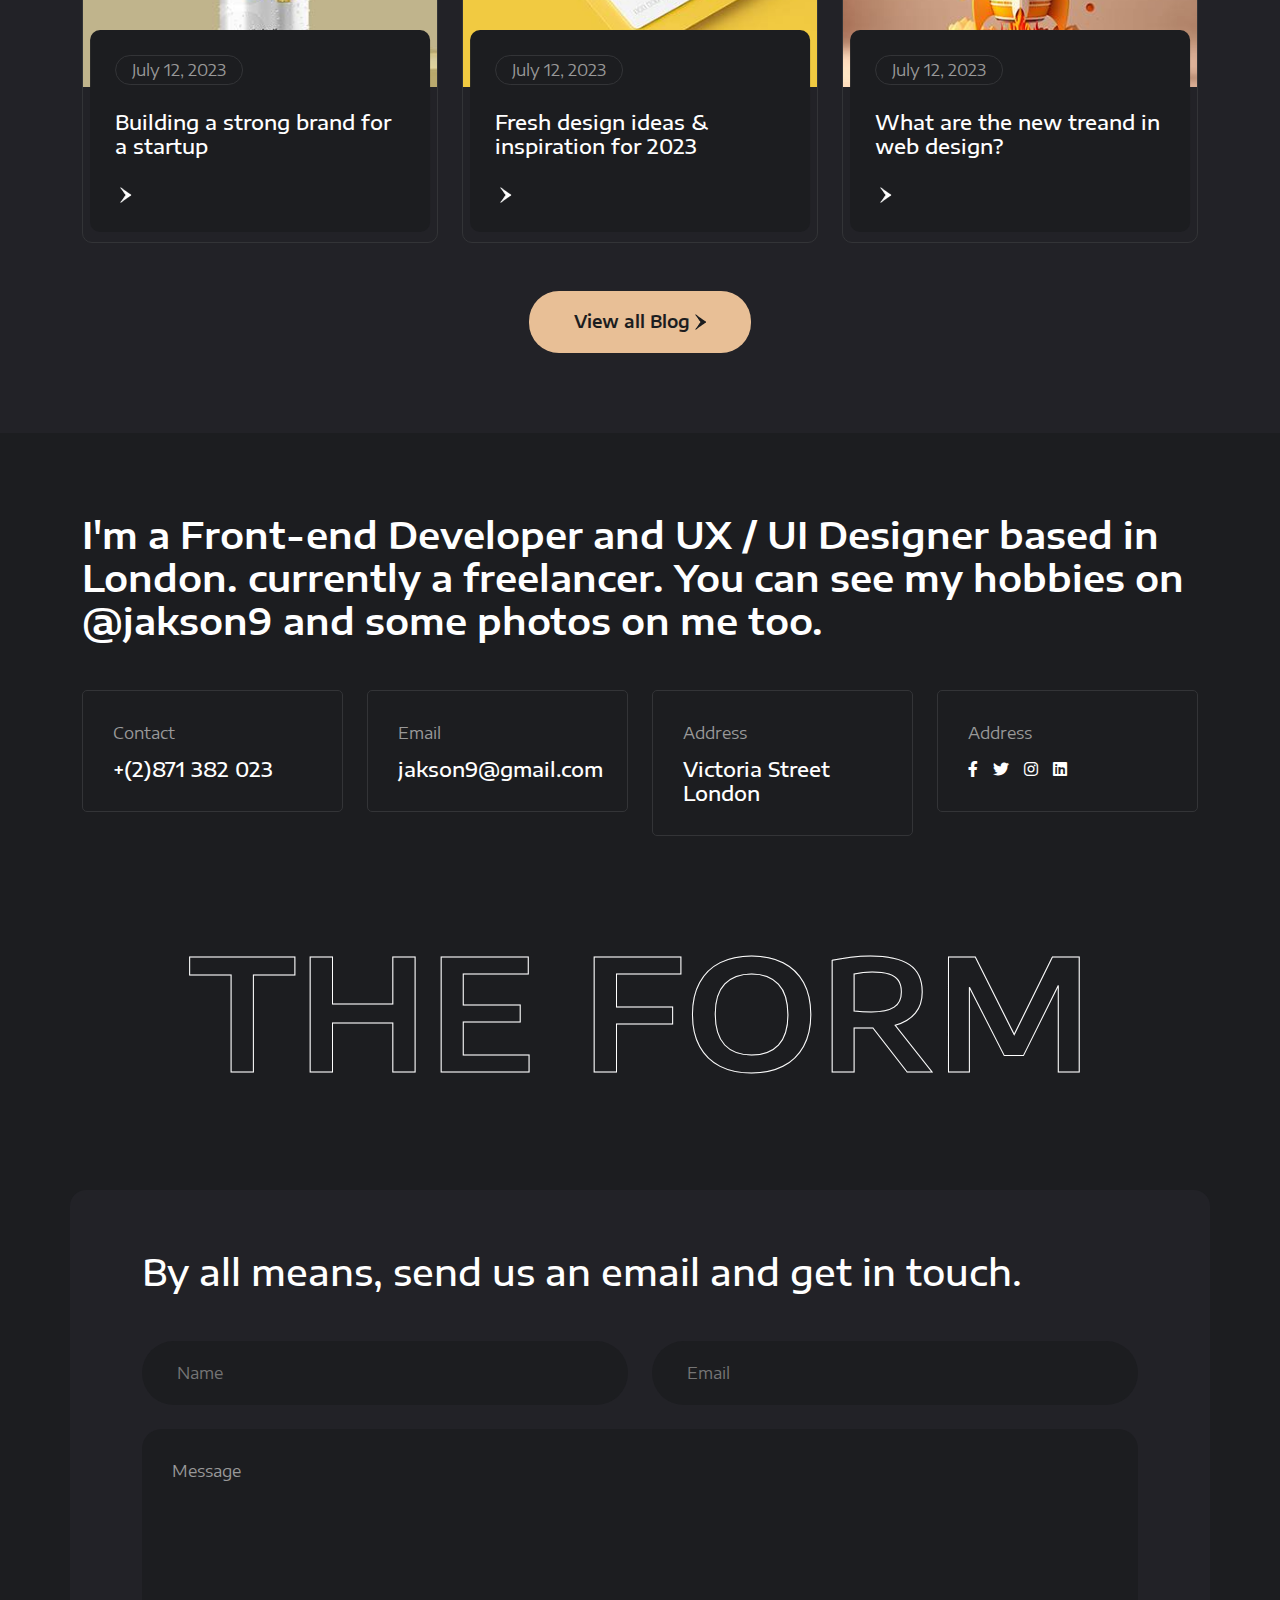
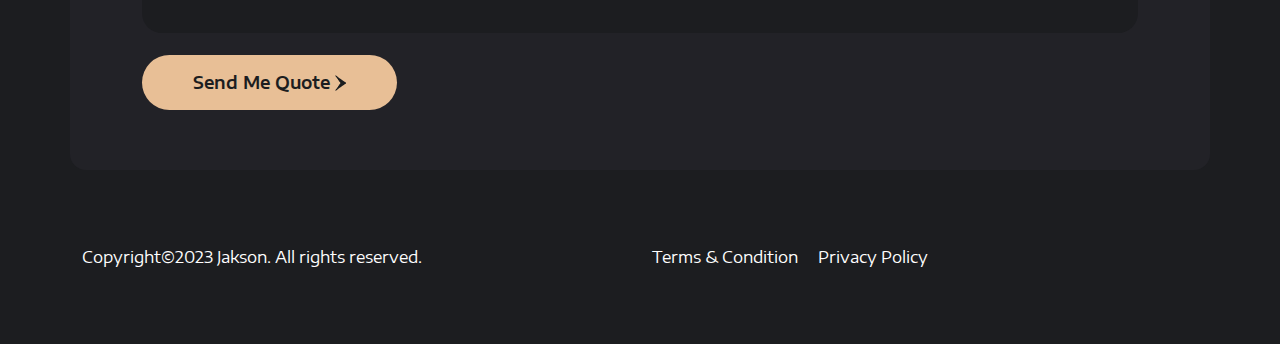
==== commit 23d14237: "update" ====
--- a/index.html
+++ b/index.html
@@ -140,10 +140,10 @@
                     </div>
                     <div class="col-xxl-6 col-xl-6 col-lg-12 col-12 dark_bg banner_m">
                         <div class="banner_middle">
-                            <h1 class="fw-6">Hello, I'm <span>Ethan Jakson</span>, Front-end Developer and UX
+                            <h2 class="h1 fw-6">Hello, I'm <span>Ethan Jakson</span>, Front-end Developer and UX
                                 / UI
                                 Designer Based in
-                                London</h1>
+                                London</h2>
                             <div class="banner_img position-relative">
                                 <img src="assets/images/banner/b1.png" alt="">
                                 <a href="#" class="dribble position-absolute"><img src="assets/images/icons/dribble.png"
@@ -202,37 +202,37 @@
                 <div class="row mb-5">
                     <div class="col-12">
                         <div class="common_heading">
-                            <h1 class="white fw-6">Your website is an extension of your brand, and I'm
+                            <h2 class="h1 white fw-6">Your website is an extension of your brand, and I'm
                                 here to
                                 help you make
                                 it
                                 the best it can
-                                be.</h1>
+                                be.</h2>
                         </div>
                     </div>
                 </div>
                 <div class="row">
                     <div class="col-xl-3 col-lg-3 col-md-6 col-sm-6 col-12 mb-4 mb-xxl-0 mb-xl-0 mb-lg-0">
                         <div class="counter_item d-flex b justify-content-center align-items-center gap-4">
-                            <h1 class="white fw-6"><span class="count">14</span></h1>
+                            <h2 class="h1 white fw-6"><span class="count">14</span></h2>
                             <p>Year <br> of Experience</p>
                         </div>
                     </div>
                     <div class="col-xl-3 col-lg-3 col-md-6 col-sm-6 col-12 mb-4 mb-xxl-0 mb-xl-0 mb-lg-0">
                         <div class="counter_item d-flex b justify-content-center align-items-center gap-4">
-                            <h1 class="white fw-6"><span class="count">50</span>+</h1>
+                            <h2 class=" h1 white fw-6"><span class="count">50</span>+</h2>
                             <p>Project <br> complete</p>
                         </div>
                     </div>
                     <div class="col-xl-3 col-lg-3 col-md-6 col-sm-6 col-12 mb-4 mb-xxl-0 mb-xl-0 mb-lg-0">
                         <div class="counter_item d-flex b justify-content-center align-items-center gap-4">
-                            <h1 class="white fw-6 "><span class="count">1</span>k+</h1>
+                            <h2 class="h1 white fw-6 "><span class="count">1</span>k+</h2>
                             <p>Satistifed <br> Clients</p>
                         </div>
                     </div>
                     <div class="col-xl-3 col-lg-3 col-md-6 col-sm-6 col-12 ">
                         <div class="counter_item d-flex b justify-content-center align-items-center gap-4">
-                            <h1 class="white fw-6 count">11</h1>
+                            <h2 class="h1 white fw-6 count">11</h2>
                             <p>Worldwide <br> languages</p>
                         </div>
                     </div>
@@ -312,7 +312,7 @@
                 <div class="row mb-5">
                     <div class="col-12">
                         <div class="common_heading text-center">
-                            <h1 class="white fw-6">My Expertise Skill</h1>
+                            <h2 class="h1 white fw-6">My Expertise Skill</h2>
                         </div>
                     </div>
                 </div>
@@ -364,7 +364,7 @@
                 <div class="row mb-5 pb-4 bb align-items-center">
                     <div class="col-sm-6 col-12 mb-5 mb-sm-0">
                         <div class="common_heading ">
-                            <h1 class="white fw-6">Our Awards</h1>
+                            <h2 class="h1 white fw-6">Our Awards</h2>
                         </div>
                     </div>
                     <div class="col-sm-6 col-12">
@@ -435,7 +435,7 @@
                 <div class="row mb-5">
                     <div class="col-12">
                         <div class="common_heading text-center">
-                            <h1 class="white fw-6">What I do for you</h1>
+                            <h2 class="h1 white fw-6">What I do for you</h2>
                         </div>
                     </div>
                 </div>
@@ -444,7 +444,7 @@
                         <div class="row align-items-center">
                             <div class="col-lg-4 col-md-6 col-12 ps-lg-0 mb-4 mb-lg-0">
                                 <div class="do_name d-flex align-items-center gap-4">
-                                    <h1 class="white fw-6">W</h1>
+                                    <h2 class="h1 white fw-6">W</h2>
                                     <h4 class="white fw-6">Web <br> Development</h4>
                                 </div>
                             </div>
@@ -456,8 +456,11 @@
                                 </ul>
                             </div>
                             <div class="col-lg-2 col-md-2 col-4 pe-lg-0">
-                                <a href="assets/images/gallery/p1.jpg" class="quickview" data-fancybox="gallery"><img
-                                        src="assets/images/icons/eye.svg" alt=""></a>
+                                <div class="eye_hover position-relative quickview">
+                                    <a href="assets/images/gallery/p1.jpg" data-fancybox="gallery"><img
+                                            src="assets/images/gallery/p1.jpg" alt=""></a>
+                                    <img class="eye_img" src="assets/images/icons/eye.svg" alt="">
+                                </div>
                             </div>
                         </div>
                     </div>
@@ -465,7 +468,7 @@
                         <div class="row align-items-center">
                             <div class="col-lg-4 col-md-6 col-12 ps-lg-0 mb-4 mb-lg-0">
                                 <div class="do_name d-flex align-items-center gap-4">
-                                    <h1 class="white fw-6">A</h1>
+                                    <h2 class="h1 white fw-6">A</h2>
                                     <h4 class="white fw-6">Application <br> Design</h4>
                                 </div>
                             </div>
@@ -477,8 +480,11 @@
                                 </ul>
                             </div>
                             <div class="col-lg-2 col-md-2 col-4 pe-lg-0">
-                                <a href="assets/images/gallery/p2.jpg" class="quickview" data-fancybox="gallery"><img
-                                        src="assets/images/icons/eye.svg" alt=""></a>
+                                <div class="eye_hover position-relative quickview">
+                                    <a href="assets/images/gallery/p2.jpg" data-fancybox="gallery"><img
+                                            src="assets/images/gallery/p2.jpg" alt=""></a>
+                                    <img class="eye_img" src="assets/images/icons/eye.svg" alt="">
+                                </div>
                             </div>
                         </div>
                     </div>
@@ -486,7 +492,7 @@
                         <div class="row align-items-center">
                             <div class="col-lg-4 col-md-6 col-12 ps-lg-0 mb-4 mb-lg-0">
                                 <div class="do_name d-flex align-items-center gap-4">
-                                    <h1 class="white fw-6">U</h1>
+                                    <h2 class="h1 white fw-6">U</h2>
                                     <h4 class="white fw-6">UI/UX Mobile <br> Design</h4>
                                 </div>
                             </div>
@@ -498,8 +504,11 @@
                                 </ul>
                             </div>
                             <div class="col-lg-2 col-md-2 col-4 pe-lg-0">
-                                <a href="assets/images/gallery/p3.jpg" class="quickview" data-fancybox="gallery"><img
-                                        src="assets/images/icons/eye.svg" alt=""></a>
+                                <div class="eye_hover position-relative quickview">
+                                    <a href="assets/images/gallery/p3.jpg" data-fancybox="gallery"><img
+                                            src="assets/images/gallery/p3.jpg" alt=""></a>
+                                    <img class="eye_img" src="assets/images/icons/eye.svg" alt="">
+                                </div>
                             </div>
                         </div>
                     </div>
@@ -507,7 +516,7 @@
                         <div class="row align-items-center">
                             <div class="col-lg-4 col-md-6 col-12 ps-lg-0 mb-4 mb-lg-0">
                                 <div class="do_name d-flex align-items-center gap-4">
-                                    <h1 class="white fw-6">B</h1>
+                                    <h2 class="h1 white fw-6">B</h2>
                                     <h4 class="white fw-6">Brand <br>identity</h4>
                                 </div>
                             </div>
@@ -519,8 +528,11 @@
                                 </ul>
                             </div>
                             <div class="col-lg-2 col-md-2 col-4 pe-lg-0">
-                                <a href="assets/images/gallery/p4.jpg" class="quickview" data-fancybox="gallery"><img
-                                        src="assets/images/icons/eye.svg" alt=""></a>
+                                <div class="eye_hover position-relative quickview">
+                                    <a href="assets/images/gallery/p4.jpg" data-fancybox="gallery"><img
+                                            src="assets/images/gallery/p4.jpg" alt=""></a>
+                                    <img class="eye_img" src="assets/images/icons/eye.svg" alt="">
+                                </div>
                             </div>
                         </div>
                     </div>
@@ -528,7 +540,7 @@
                         <div class="row align-items-center">
                             <div class="col-lg-4 col-md-6 col-12 ps-lg-0 mb-4 mb-lg-0">
                                 <div class="do_name d-flex align-items-center gap-4">
-                                    <h1 class="white fw-6">D</h1>
+                                    <h2 class="h1 white fw-6">D</h2>
                                     <h4 class="white fw-6">Digital <br>Marketing</h4>
                                 </div>
                             </div>
@@ -540,8 +552,11 @@
                                 </ul>
                             </div>
                             <div class="col-lg-2 col-md-2 col-4 pe-lg-0">
-                                <a href="assets/images/gallery/p11.jpg" class="quickview" data-fancybox="gallery"><img
-                                        src="assets/images/icons/eye.svg" alt=""></a>
+                                <div class="eye_hover position-relative quickview">
+                                    <a href="assets/images/gallery/p11.jpg" data-fancybox="gallery"><img
+                                            src="assets/images/gallery/p11.jpg" alt=""></a>
+                                    <img class="eye_img" src="assets/images/icons/eye.svg" alt="">
+                                </div>
                             </div>
                         </div>
                     </div>
@@ -556,8 +571,8 @@
                 <div class="row mb-5">
                     <div class="col-12 mb-5">
                         <div class="common_heading text-center">
-                            <h1 class="white fw-6">Look at my portfolio and give me
-                                your feedback</h1>
+                            <h2 class="h1 white fw-6">Look at my portfolio and give me
+                                your feedback</h2>
                         </div>
                     </div>
                     <div class="col-12">
@@ -696,8 +711,8 @@
                 <div class="row justify-content-center mb-5">
                     <div class="col-xl-6 col-lg-7 col-md-9 col-sm-11 col-12">
                         <div class="common_heading text-center">
-                            <h1 class="white fw-6">Kind Words From Our
-                                Customers</h1>
+                            <h2 class="h1 white fw-6">Kind Words From Our
+                                Customers</h2>
                         </div>
                     </div>
                 </div>
@@ -785,8 +800,8 @@
                 <div class="row justify-content-center mb-5">
                     <div class="col-xl-6 col-lg-7 col-md-9 col-sm-11 col-12">
                         <div class="common_heading text-center">
-                            <h1 class="white fw-6">Visit my blog and keep
-                                your feedback</h1>
+                            <h2 class="h1 white fw-6">Visit my blog and keep
+                                your feedback</h2>
                         </div>
                     </div>
                 </div>
@@ -925,7 +940,7 @@
             <div class="row pb-110">
                 <div class="col-12">
                     <div class="outline_content text-center">
-                        <h1 class="fw-6 text-uppercase">The form</h1>
+                        <h2 class="h1 fw-6 text-uppercase">The form</h2>
                     </div>
                 </div>
             </div>
@@ -980,15 +995,17 @@
                         class="img-fluid"></a>
                 <button type="button" class="btn-close" data-bs-dismiss="offcanvas"></button>
 
-                <ul class="accordion accordion-flush mobile_dropdown" id="accordionFlushExample">
+                <!-- accordion start -->
+                <ul class="accordion mobile_dropdown" id="accordionExample">
                     <li class="accordion-item">
-                        <h2>
-                            <button class="accordion-button collapsed p-3" type="button" data-bs-toggle="collapse"
-                                data-bs-target="#flush-collapseOne" aria-expanded="false">
+                        <h2 id="headingOne">
+                            <button class="accordion-button collapsed" type="button" data-bs-toggle="collapse"
+                                data-bs-target="#collapseOne" aria-expanded="false" aria-controls="collapseOne">
                                 Home
                             </button>
                         </h2>
-                        <div id="flush-collapseOne" class="accordion-collapse collapse">
+                        <div id="collapseOne" class="accordion-collapse collapse" aria-labelledby="headingOne"
+                            data-bs-parent="#accordionExample">
                             <div class="accordion-body">
                                 <ul>
                                     <li><a href="index.html">Home Page 1</a></li>
@@ -998,48 +1015,51 @@
                         </div>
                     </li>
                     <li class="accordion-item">
-                        <h2>
-                            <button class="accordion-button collapsed p-3" type="button" data-bs-toggle="collapse"
-                                data-bs-target="#flush-collapsetwo" aria-expanded="false">
+                        <h2 id="headingTwo">
+                            <button class="accordion-button collapsed" type="button" data-bs-toggle="collapse"
+                                data-bs-target="#collapseTwo" aria-expanded="false" aria-controls="collapseTwo">
                                 Service
                             </button>
                         </h2>
-                        <div id="flush-collapsetwo" class="accordion-collapse collapse">
+                        <div id="collapseTwo" class="accordion-collapse collapse" aria-labelledby="headingTwo"
+                            data-bs-parent="#accordionExample">
                             <div class="accordion-body">
                                 <ul>
-                                    <li><a href="service.html">service</a></li>
+                                    <li><a href="service.html">service All</a></li>
                                     <li><a href="service-details.html">service Details</a></li>
                                 </ul>
                             </div>
                         </div>
                     </li>
                     <li class="accordion-item">
-                        <h2>
-                            <button class="accordion-button collapsed p-3" type="button" data-bs-toggle="collapse"
-                                data-bs-target="#flush-collapsethree" aria-expanded="false">
+                        <h2 class="accordion-header" id="headingThree">
+                            <button class="accordion-button collapsed" type="button" data-bs-toggle="collapse"
+                                data-bs-target="#collapseThree" aria-expanded="false" aria-controls="collapseThree">
                                 Blog
                             </button>
                         </h2>
-                        <div id="flush-collapsethree" class="accordion-collapse collapse">
+                        <div id="collapseThree" class="accordion-collapse collapse" aria-labelledby="headingThree"
+                            data-bs-parent="#accordionExample">
                             <div class="accordion-body">
                                 <ul>
-                                    <li><a href="blog.html">Blog</a></li>
+                                    <li><a href="blog.html">Blog All</a></li>
                                     <li><a href="blog-single.html">Blog Details</a></li>
                                 </ul>
                             </div>
                         </div>
                     </li>
                     <li class="accordion-item">
-                        <h2>
-                            <button class="accordion-button collapsed p-3" type="button" data-bs-toggle="collapse"
-                                data-bs-target="#flush-collapsefour" aria-expanded="false">
+                        <h2 class="accordion-header" id="headingFour">
+                            <button class="accordion-button collapsed" type="button" data-bs-toggle="collapse"
+                                data-bs-target="#collapseFour" aria-expanded="false" aria-controls="collapseFour">
                                 Portfolio
                             </button>
                         </h2>
-                        <div id="flush-collapsefour" class="accordion-collapse collapse">
+                        <div id="collapseFour" class="accordion-collapse collapse" aria-labelledby="headingFour"
+                            data-bs-parent="#accordionExample">
                             <div class="accordion-body">
                                 <ul>
-                                    <li><a href="portfolio.html">Portfolio</a></li>
+                                    <li><a href="portfolio.html">Portfolio All</a></li>
                                     <li><a href="portfolio-details.html">Portfolio Details</a></li>
                                 </ul>
                             </div>
@@ -1049,6 +1069,7 @@
                         <h2><a href="contact.html">Contact</a></h2>
                     </li>
                 </ul>
+                <!-- accordion end -->
             </div>
         </div>
     </div>
@@ -1062,8 +1083,8 @@
     <script src="assets/js/jquery-ui.js"></script>
     <script src="assets/js/nice-select.js"></script>
     <script src="assets/js/fancybox.js"></script>
+    <script src="assets/js/isotop.min.js"></script>
     <script src="assets/js/counterup.min.js"></script>
-    <script src="assets/js/isotop.min.js"></script>
     <script src="assets/js/waypoints.js"></script>
     <script src="assets/js/wow.js"></script>
     <script src="assets/js/script.js"></script>
--- a/assets/css/style.css
+++ b/assets/css/style.css
@@ -20,7 +20,8 @@
 
 body {
   margin: 0;
-  font-family: var(--body-font); }
+  font-family: var(--body-font);
+  background: var(--dark); }
 
 input {
   outline: 0; }
@@ -57,13 +58,13 @@
 img {
   max-width: 100%; }
 
-h1 {
+.h1 {
   font-size: 52px; }
   @media (max-width: 1199px) {
-    h1 {
+    .h1 {
       font-size: 42px; } }
   @media (max-width: 768px) {
-    h1 {
+    .h1 {
       font-size: 35px; } }
 
 h2 {
@@ -629,33 +630,33 @@
   position: absolute;
   top: 50%;
   left: 50%;
-  height: 50px;
-  width: 50px;
+  height: 90px;
+  width: 110px;
   margin: -25px 0 0 -25px; }
 
 #bars5 span {
   bottom: 10px;
-  width: 9px;
-  height: 5px;
+  width: 14px;
+  height: 30px;
   background: rgba(0, 0, 0, 0.25); }
 
 #bars5 span:nth-child(2) {
-  left: 11px;
+  left: 17px;
   -webkit-animation-delay: 0.2s;
   animation-delay: 0.2s; }
 
 #bars5 span:nth-child(3) {
-  left: 22px;
+  left: 34px;
   -webkit-animation-delay: 0.4s;
   animation-delay: 0.4s; }
 
 #bars5 span:nth-child(4) {
-  left: 33px;
+  left: 51px;
   -webkit-animation-delay: 0.6s;
   animation-delay: 0.6s; }
 
 #bars5 span:nth-child(5) {
-  left: 44px;
+  left: 68px;
   -webkit-animation-delay: 0.8s;
   animation-delay: 0.8s; }
 
@@ -667,44 +668,44 @@
 
 @-webkit-keyframes bars5 {
   0% {
-    height: 5px;
+    height: 10px;
     -webkit-transform: translateX(0);
     transform: translateX(0);
     background: var(--muddy); }
   25% {
-    height: 30px;
+    height: 50px;
     -webkit-transform: translateX(0);
     transform: translateX(0);
     background: var(--dark); }
   50% {
-    height: 30px;
+    height: 50px;
     -webkit-transform: translateX(10px);
     transform: translateX(10px);
     background: var(--muddy); }
   100% {
-    height: 5px;
+    height: 10px;
     -webkit-transform: translateX(0);
     transform: translateX(0);
     background: var(--dark); } }
 
 @keyframes bars5 {
   0% {
-    height: 5px;
+    height: 10px;
     -webkit-transform: translateX(0);
     transform: translateX(0);
     background: var(--muddy); }
   25% {
-    height: 30px;
+    height: 50px;
     -webkit-transform: translateX(0);
     transform: translateX(0);
     background: var(--dark); }
   50% {
-    height: 30px;
+    height: 50px;
     -webkit-transform: translateX(10px);
     transform: translateX(10px);
     background: var(--muddy); }
   100% {
-    height: 5px;
+    height: 10px;
     -webkit-transform: translateX(0);
     transform: translateX(0);
     background: var(--dark); } }
@@ -756,7 +757,7 @@
   padding: 30px;
   border-radius: 5px; }
   .footer_contact p {
-    margin-bottom: 8px; }
+    margin-bottom: 12px; }
   .footer_contact a:hover h5 {
     color: var(--muddy); }
   .footer_contact a h5 {
@@ -775,21 +776,21 @@
       .footer_contact ul li a:hover {
         color: var(--muddy); }
 
-.outline_content h1 {
+.outline_content h2 {
   -webkit-text-stroke: 1px white;
   color: transparent;
   font-size: 200px; }
   @media (max-width: 1399.98px) {
-    .outline_content h1 {
+    .outline_content h2 {
       font-size: 155px; } }
   @media (max-width: 991.98px) {
-    .outline_content h1 {
+    .outline_content h2 {
       font-size: 100px; } }
   @media (max-width: 767.98px) {
-    .outline_content h1 {
+    .outline_content h2 {
       font-size: 80px; } }
   @media (max-width: 400px) {
-    .outline_content h1 {
+    .outline_content h2 {
       font-size: 50px; } }
 
 .contact_form {
@@ -885,7 +886,7 @@
   padding: 0; }
 
 .mobile_dropdown li .accordion-body ul li + li {
-  border-top: var(--bs-accordion-border-width) solid var(--bs-accordion-border-color); }
+  border-top: 1px solid var(--border) !important; }
 
 .mobile_dropdown li .accordion-body ul li a {
   display: block;
@@ -914,6 +915,15 @@
 .mobile_dropdown li button:not(.collapsed)::after {
   background-image: url("data:image/svg+xml,%3Csvg xmlns='http://www.w3.org/2000/svg' height='1em' viewBox='0 0 448 512'%3E%3C!--! Font Awesome Free 6.4.2 by @fontawesome - https://fontawesome.com License - https://fontawesome.com/license (Commercial License) Copyright 2023 Fonticons, Inc. --%3E%3Cstyle%3Esvg%7Bfill:%23ffffff%7D%3C/style%3E%3Cpath d='M201.4 342.6c12.5 12.5 32.8 12.5 45.3 0l160-160c12.5-12.5 12.5-32.8 0-45.3s-32.8-12.5-45.3 0L224 274.7 86.6 137.4c-12.5-12.5-32.8-12.5-45.3 0s-12.5 32.8 0 45.3l160 160z'/%3E%3C/svg%3E");
   background-color: var(--dark); }
+
+.accordion-item:first-of-type .accordion-button {
+  border-top-left-radius: 0;
+  border-top-right-radius: 0; }
+
+.accordion-item {
+  border: none;
+  border-bottom: 1px solid var(--border);
+  background-color: transparent !important; }
 
 /****************************** page styles ******************************/
 /***** Banner part ******/
@@ -984,19 +994,19 @@
   @media (max-width: 450px) {
     .banner_middle {
       padding-top: 80px; } }
-  .banner_middle h1 {
+  .banner_middle h2 {
     color: white;
     font-size: 60px;
     width: 802px;
     margin: auto;
     max-width: 100%; }
     @media (max-width: 1024px) {
-      .banner_middle h1 {
+      .banner_middle h2 {
         font-size: 45px; } }
     @media (max-width: 768px) {
-      .banner_middle h1 {
+      .banner_middle h2 {
         font-size: 35px; } }
-    .banner_middle h1 span {
+    .banner_middle h2 span {
       color: var(--muddy); }
 
 .banner_img {
@@ -1105,6 +1115,9 @@
   -ms-flex-pack: center;
   justify-content: center;
   position: relative; }
+  @media (max-width: 767.98px) {
+    .xb-about-circle {
+      margin: auto; } }
   .xb-about-circle .a-logo {
     width: 85px;
     height: 85px;
@@ -1174,7 +1187,7 @@
     transform: scale(0.4); } }
 
 /***** Profile counter part ******/
-.profile_counter .common_heading h1 {
+.profile_counter .common_heading h2 {
   width: 1015px;
   margin: auto;
   max-width: 100%;
@@ -1421,10 +1434,12 @@
 /***** testimonial part ******/
 .testi_area {
   padding: 60px;
+  padding-left: 80px;
   border-radius: 15px; }
   @media (max-width: 767.98px) {
     .testi_area {
-      padding: 40px; } }
+      padding: 40px;
+      padding-left: 60px; } }
   .testi_area .shape1 {
     top: -0%;
     left: -8%;
@@ -1610,6 +1625,10 @@
     -o-transition: var(--transition);
     transition: var(--transition); }
 
+.eye_hover a {
+  position: absolute;
+  opacity: 0; }
+
 .btn-close {
   right: 5px;
   top: 5px;
@@ -1628,10 +1647,17 @@
   right: 40px;
   z-index: 10;
   font-size: 15px;
-  font-weight: 500; }
-  .scroll-top-btn:hover i {
-    -webkit-animation: 0.4s toTopFromBottom forwards;
-    animation: 0.4s toTopFromBottom forwards; }
+  font-weight: 500;
+  -webkit-transition: var(--transition);
+  -o-transition: var(--transition);
+  transition: var(--transition); }
+  .scroll-top-btn:hover {
+    -webkit-transform: translateY(-5px);
+    -ms-transform: translateY(-5px);
+    transform: translateY(-5px); }
+    .scroll-top-btn:hover i {
+      -webkit-animation: 0.4s toTopFromBottom forwards;
+      animation: 0.4s toTopFromBottom forwards; }
 
 .arrow_icon span {
   width: 40px;
@@ -2083,7 +2109,7 @@
   -webkit-transition: var(--transition);
   -o-transition: var(--transition);
   transition: var(--transition);
-  margin-right: 100px; }
+  margin-right: 150px; }
   @media (max-width: 1199.98px) {
     .let .let_get .touch {
       width: 150px;
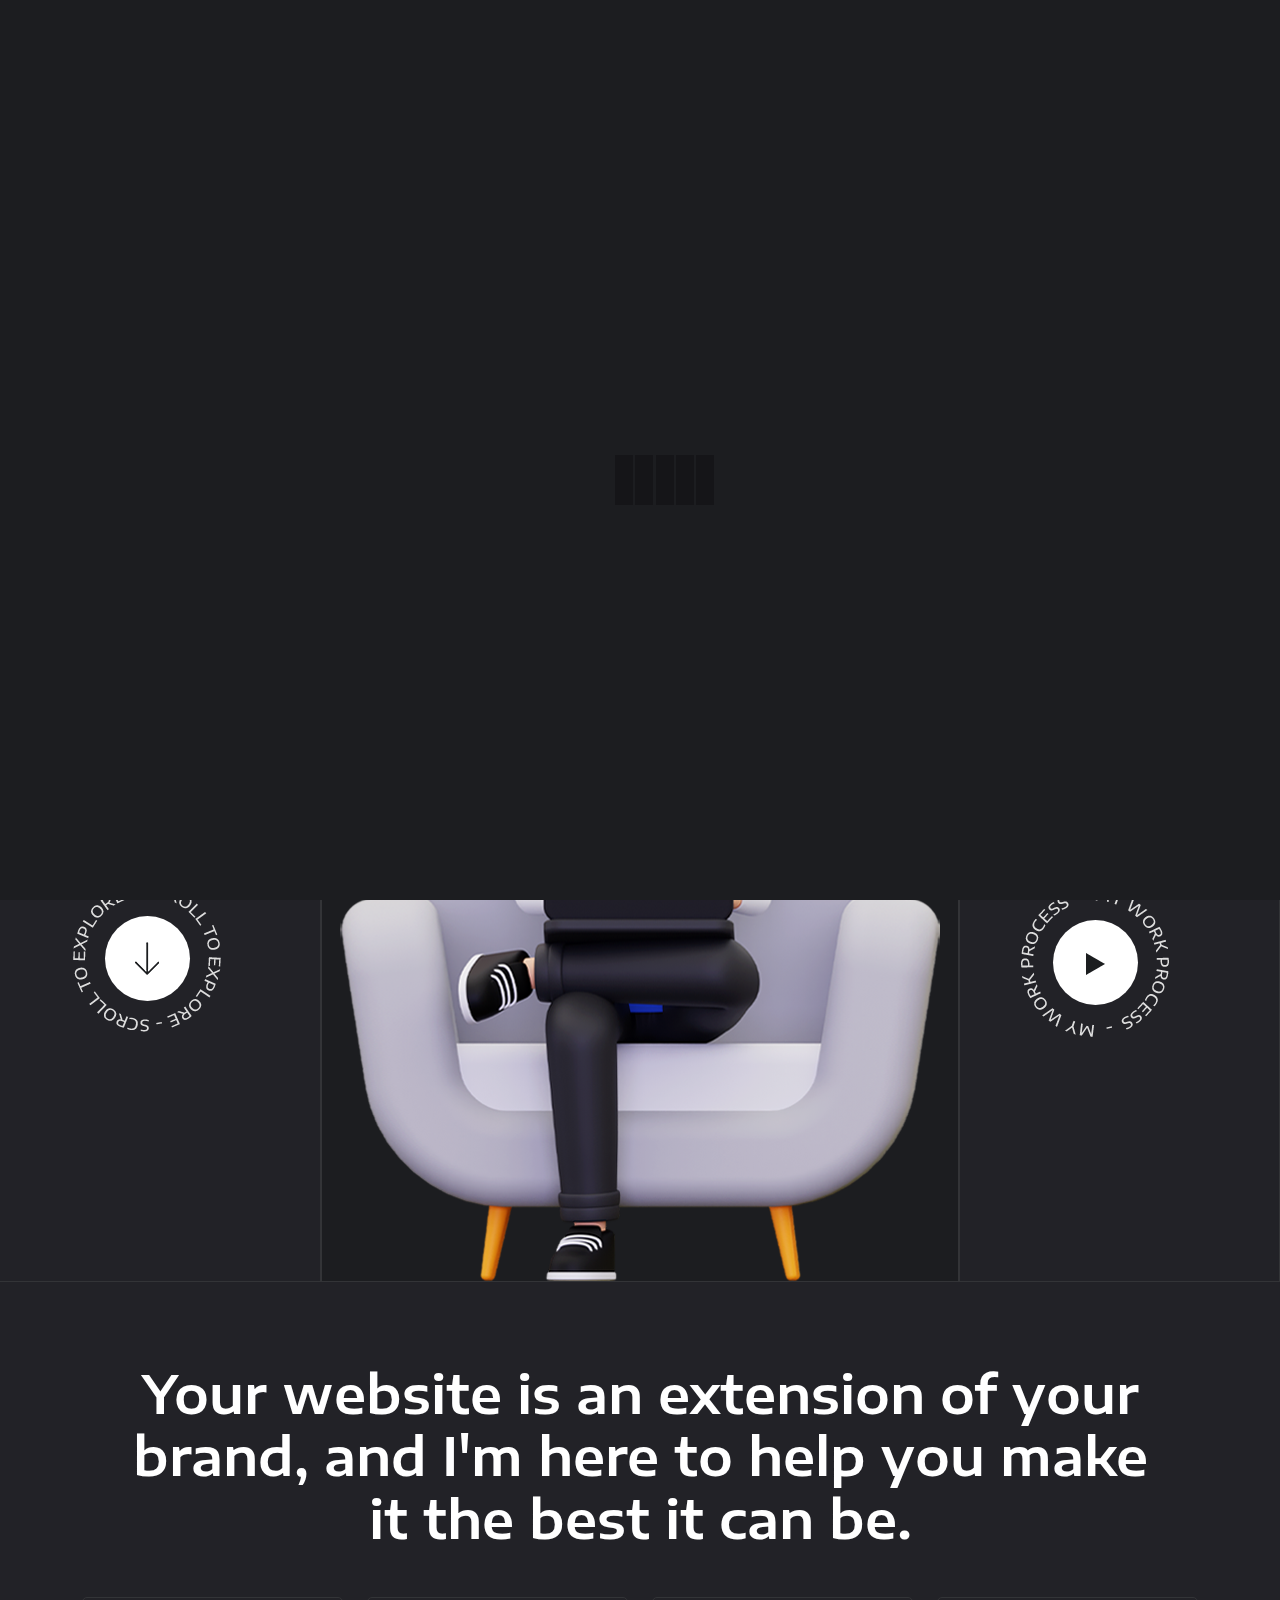
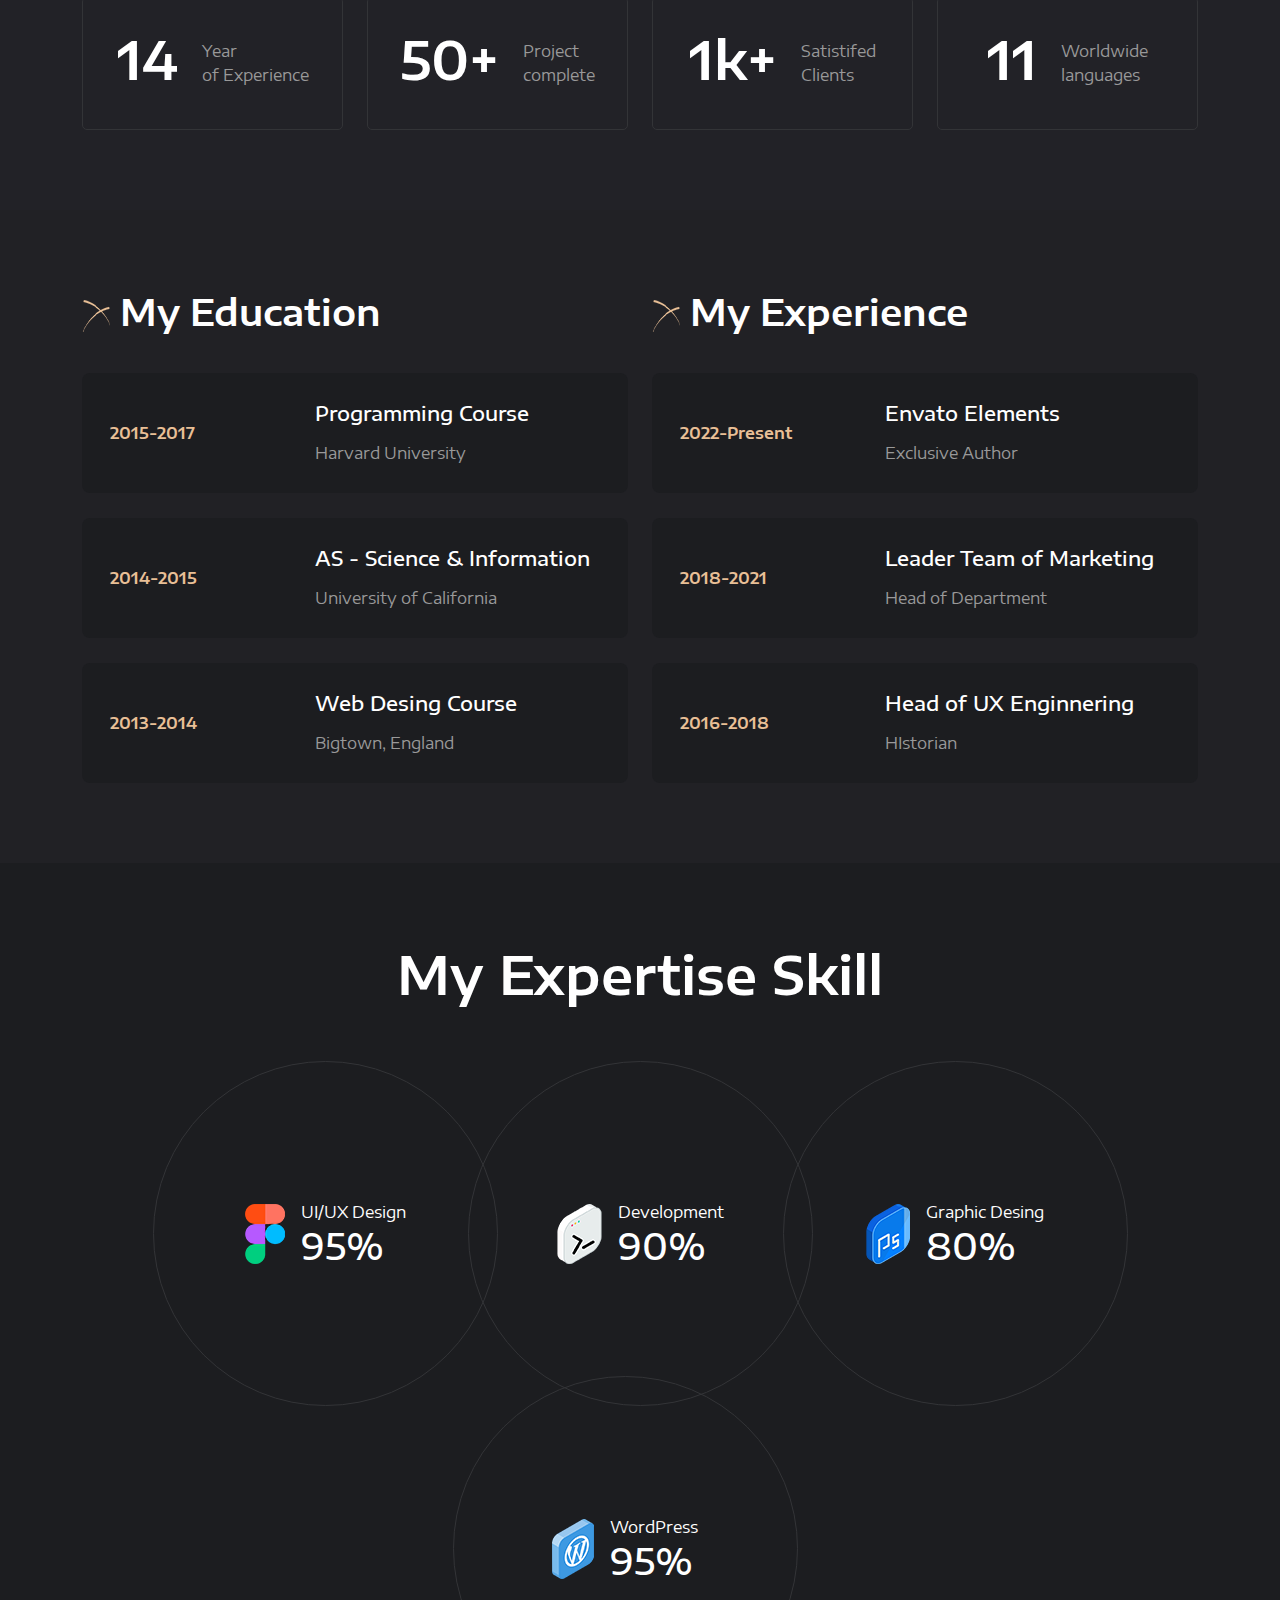
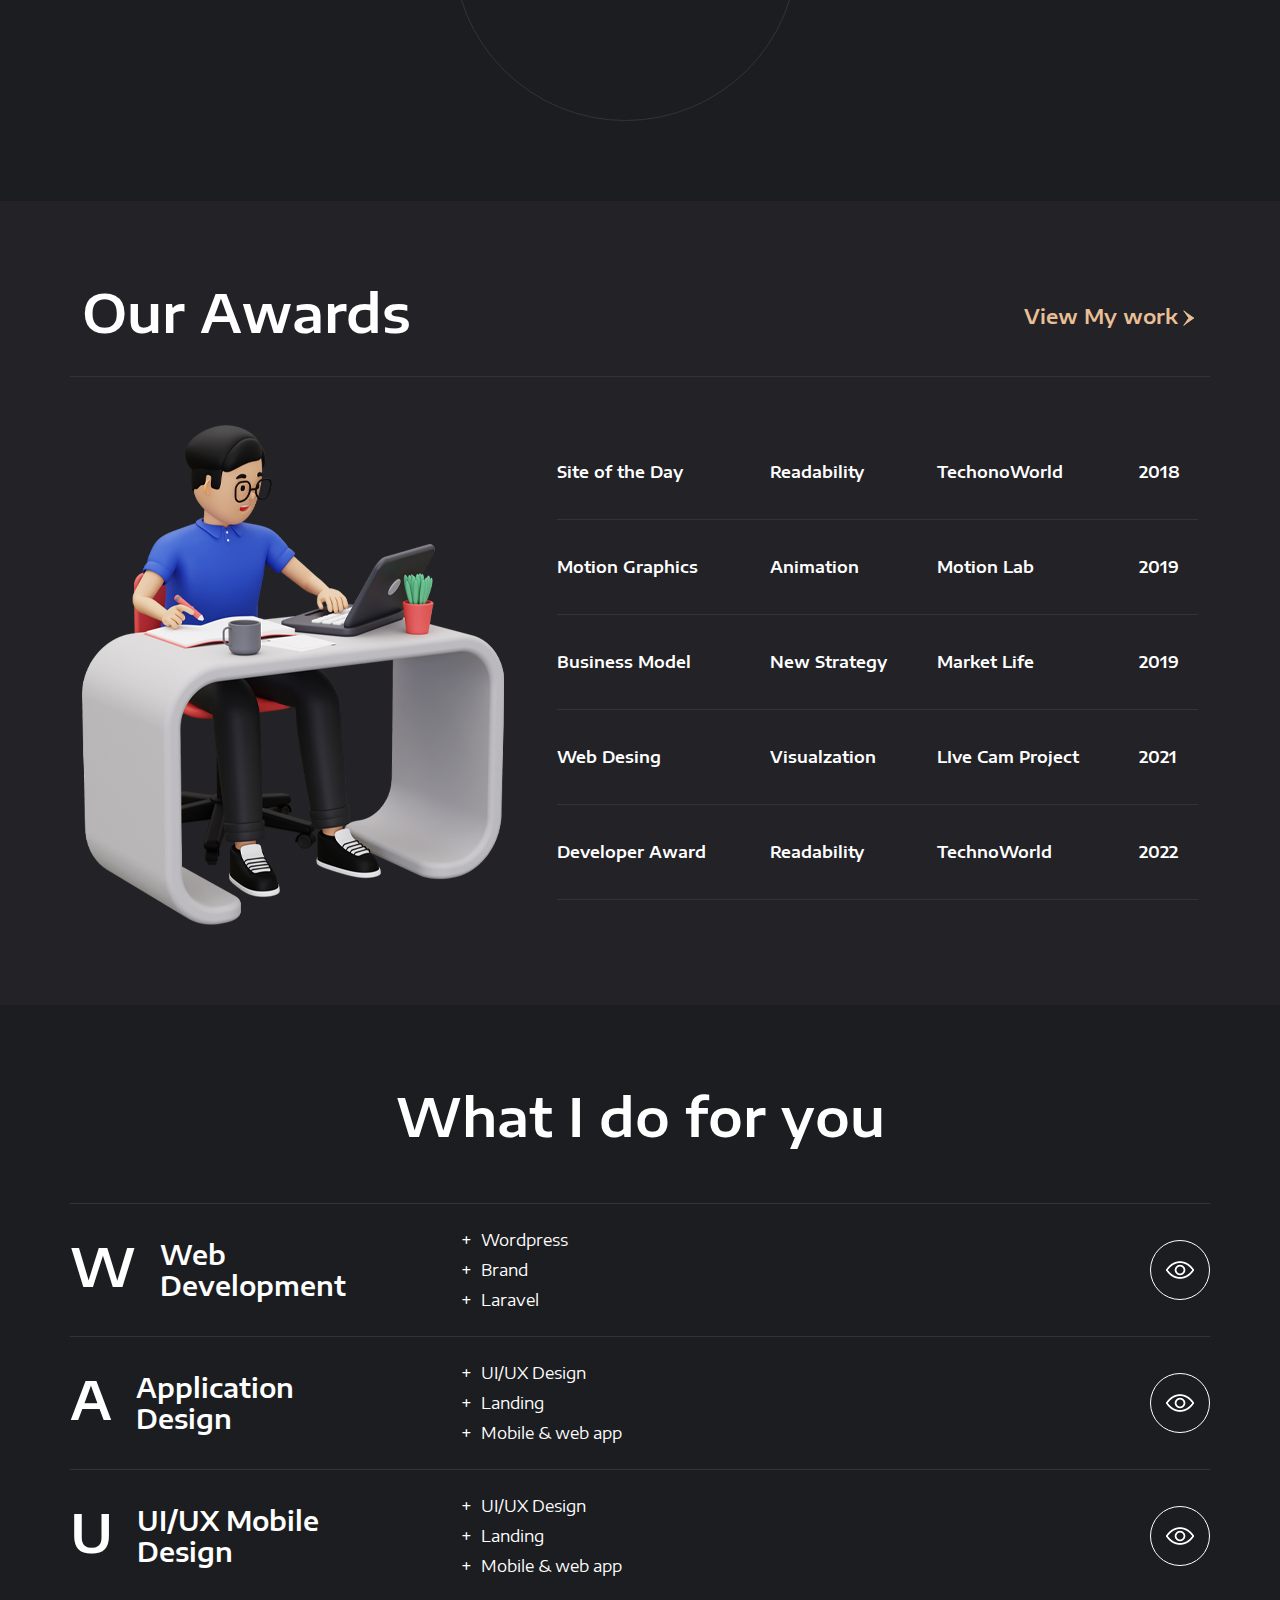
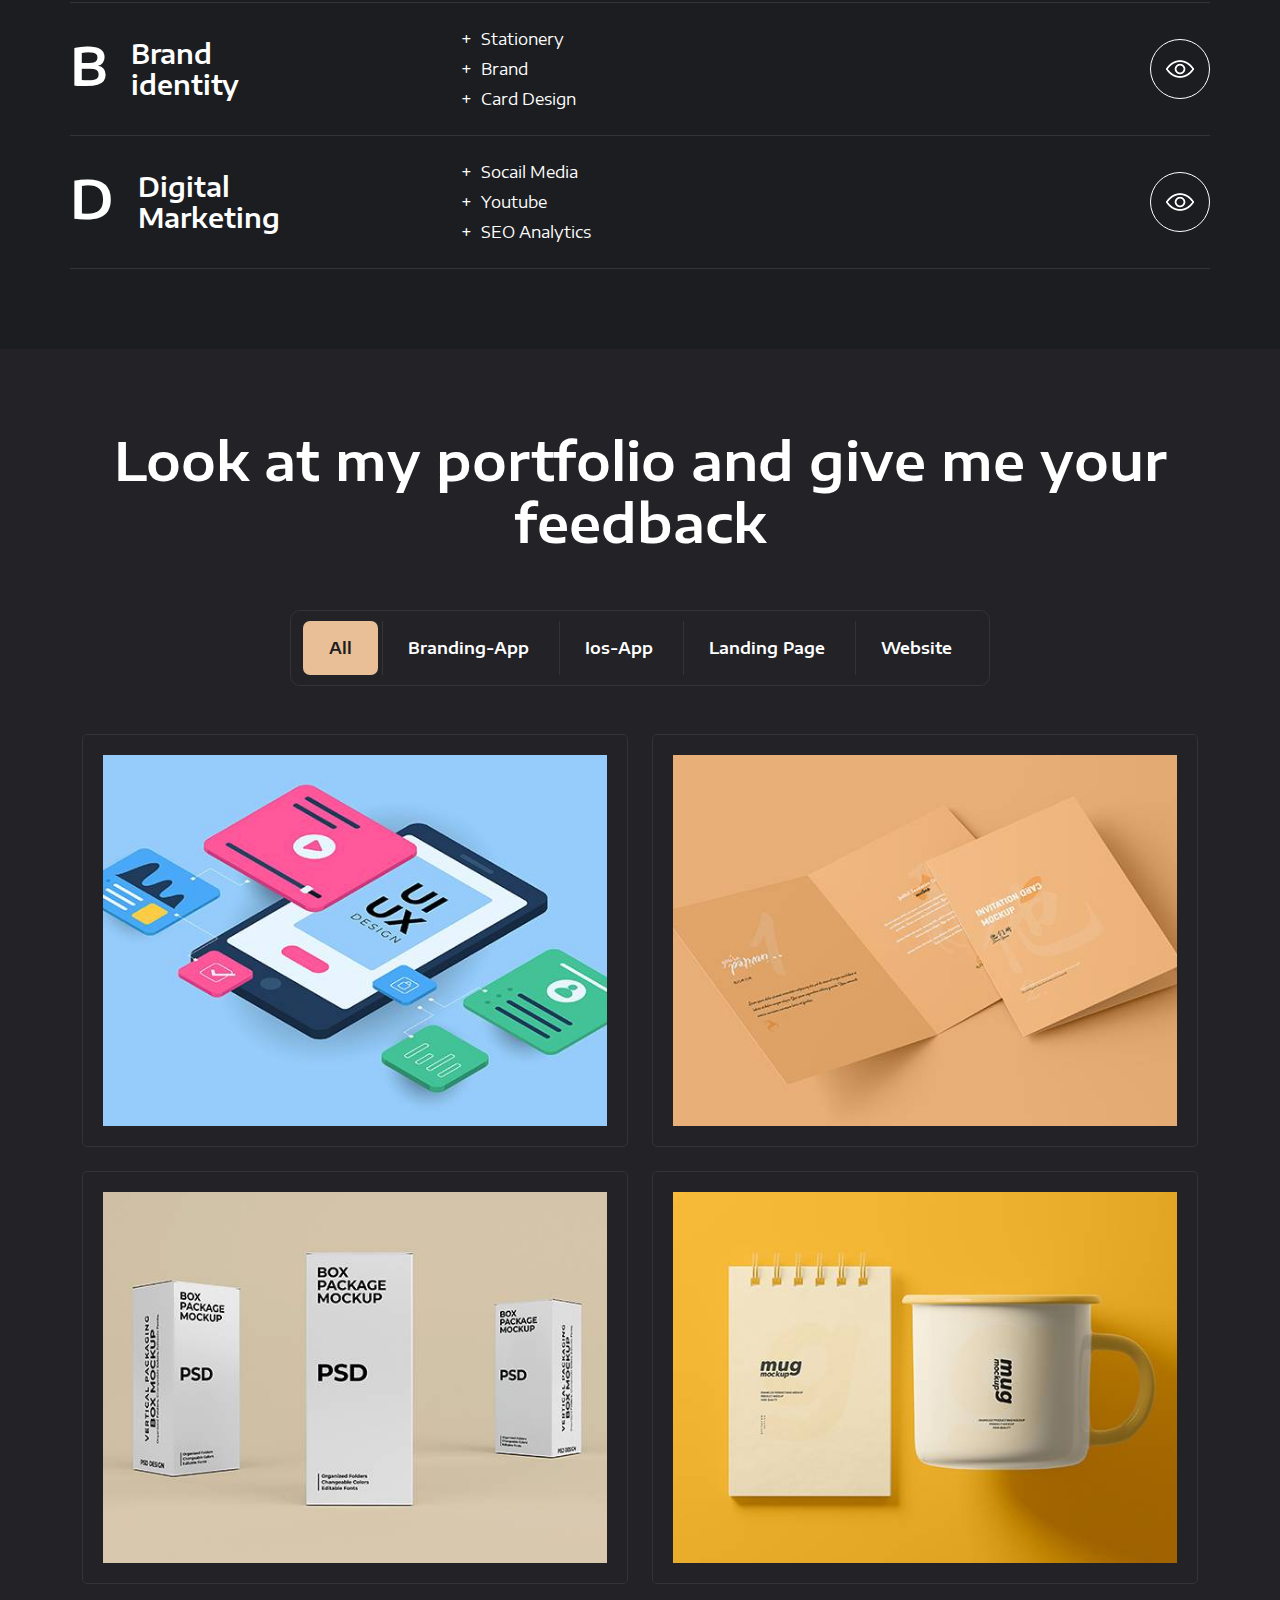
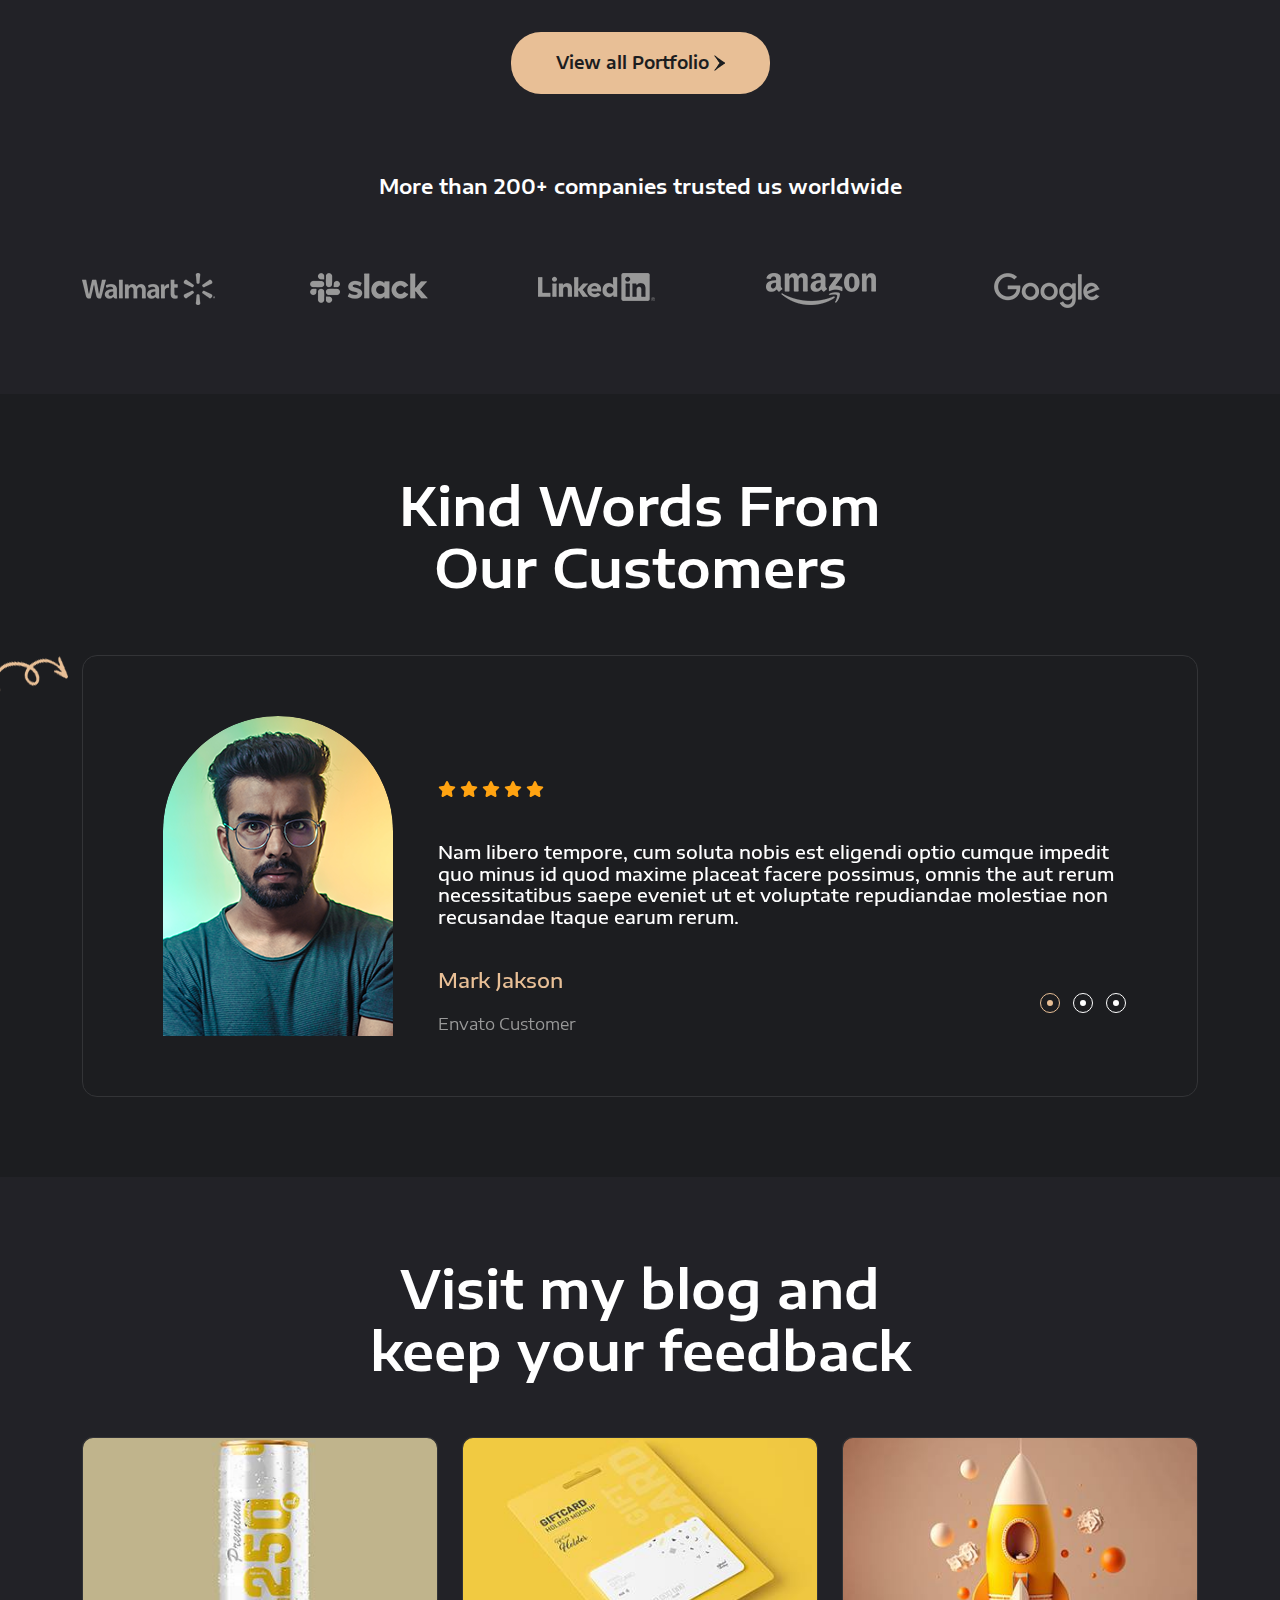
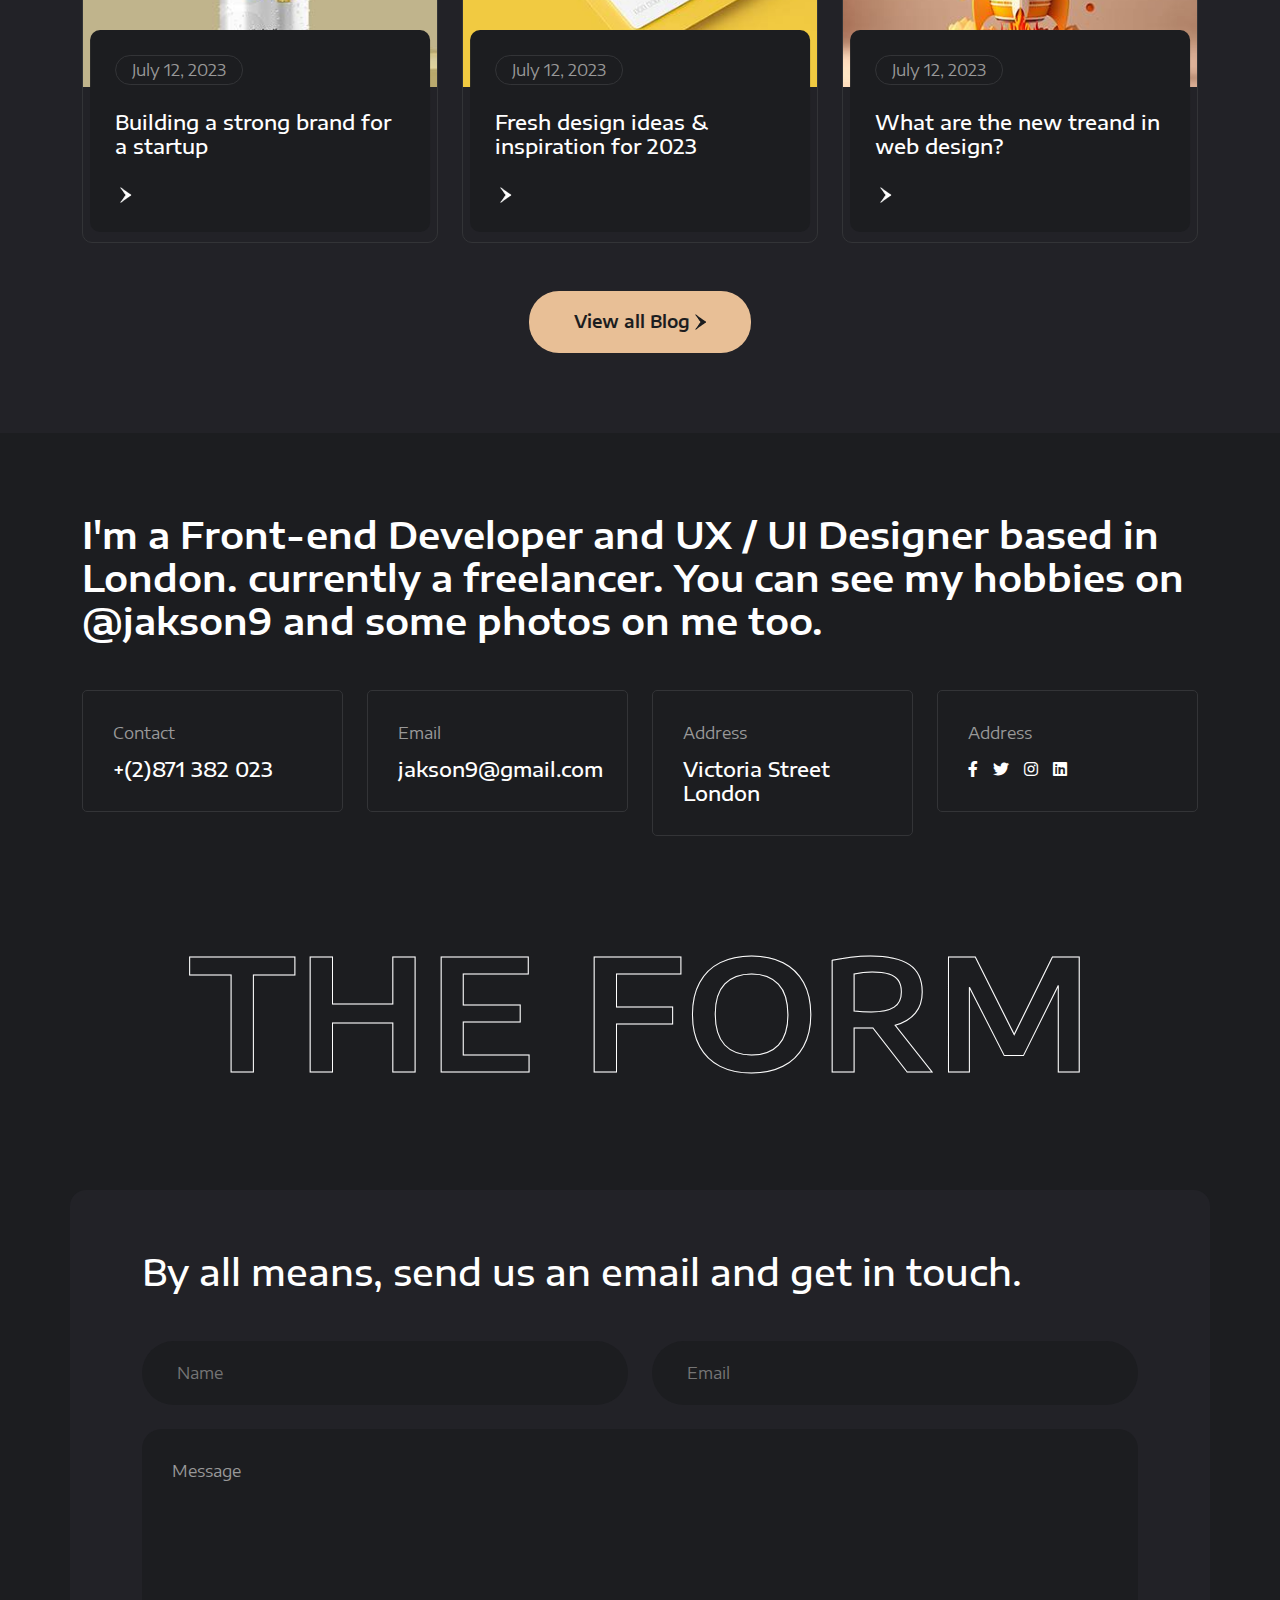
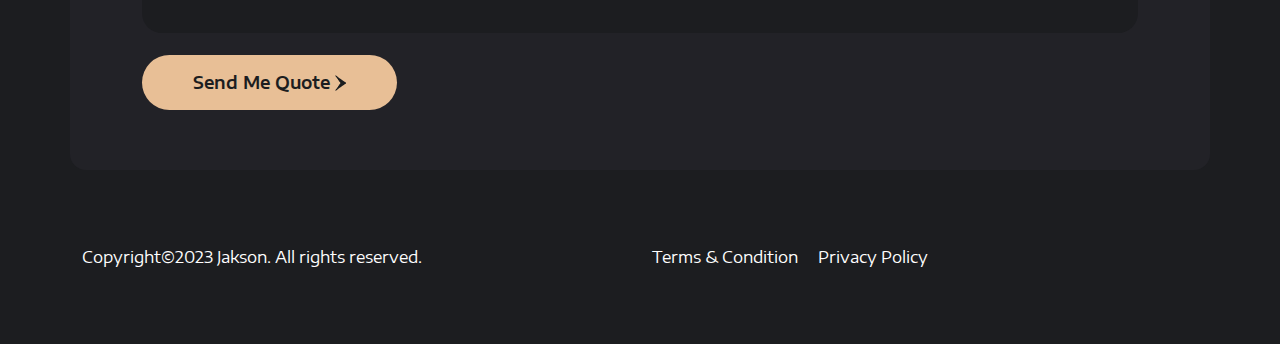
==== commit 3ca8faad: "done" ====
--- a/index.html
+++ b/index.html
@@ -166,7 +166,7 @@
                                     Telephone number: 004-400-45
                                 </p>
                             </div>
-                            <div class="banner_item bb">
+                            <div class="banner_item bi_social bb">
                                 <div class="icon">
                                     <img src="assets/images/icons/start.png" alt="">
                                 </div>
@@ -177,6 +177,7 @@
                                     <li><a href="#"><i class="fa-brands fa-instagram"></i></a></li>
                                     <li><a href="#"><i class="fa-brands fa-linkedin"></i></a></li>
                                 </ul>
+                                <p class="invisible">Website Design & Logo / Mobil</p>
                             </div>
                             <div class="banner_item">
                                 <div class="xb-about-circle">
--- a/assets/css/style.css
+++ b/assets/css/style.css
@@ -1,7 +1,7 @@
 /*
 Theme Name: Jakson - is a Portfolio HTML Template
-Author: 
-Author URI: 
+Author: SparkRaxx
+Author URI: https://themeforest.net/user/sparkraxx/portfolio
 Tags:
 Description: Jakson is a creative and unique CV/resume HTML template
 Version: 1.0.0
@@ -494,9 +494,12 @@
   -webkit-box-align: center;
   -ms-flex-align: center;
   align-items: center; }
+  @media (max-width: 1700px) {
+    .main_menu ul {
+      gap: 30px; } }
   @media (max-width: 1600px) {
     .main_menu ul {
-      gap: 30px; } }
+      gap: 25px; } }
   .main_menu ul li:hover > ul {
     visibility: visible;
     opacity: 1;
@@ -608,7 +611,7 @@
   left: 0;
   width: 100%;
   height: 100vh;
-  background-color: white;
+  background-color: var(--dark);
   z-index: 200;
   display: -webkit-box;
   display: -ms-flexbox;
@@ -636,27 +639,27 @@
 
 #bars5 span {
   bottom: 10px;
-  width: 14px;
-  height: 30px;
+  width: 18px;
+  height: 50px;
   background: rgba(0, 0, 0, 0.25); }
 
 #bars5 span:nth-child(2) {
-  left: 17px;
+  left: 20px;
   -webkit-animation-delay: 0.2s;
   animation-delay: 0.2s; }
 
 #bars5 span:nth-child(3) {
-  left: 34px;
+  left: 41px;
   -webkit-animation-delay: 0.4s;
   animation-delay: 0.4s; }
 
 #bars5 span:nth-child(4) {
-  left: 51px;
+  left: 61px;
   -webkit-animation-delay: 0.6s;
   animation-delay: 0.6s; }
 
 #bars5 span:nth-child(5) {
-  left: 68px;
+  left: 81px;
   -webkit-animation-delay: 0.8s;
   animation-delay: 0.8s; }
 
@@ -1085,7 +1088,7 @@
   border-left: 2px solid var(--border);
   border-right: 2px solid var(--border); }
 
-@media (max-width: 1200px) {
+@media (max-width: 1199px) {
   .banner_l {
     -webkit-box-ordinal-group: 3;
     -ms-flex-order: 2;
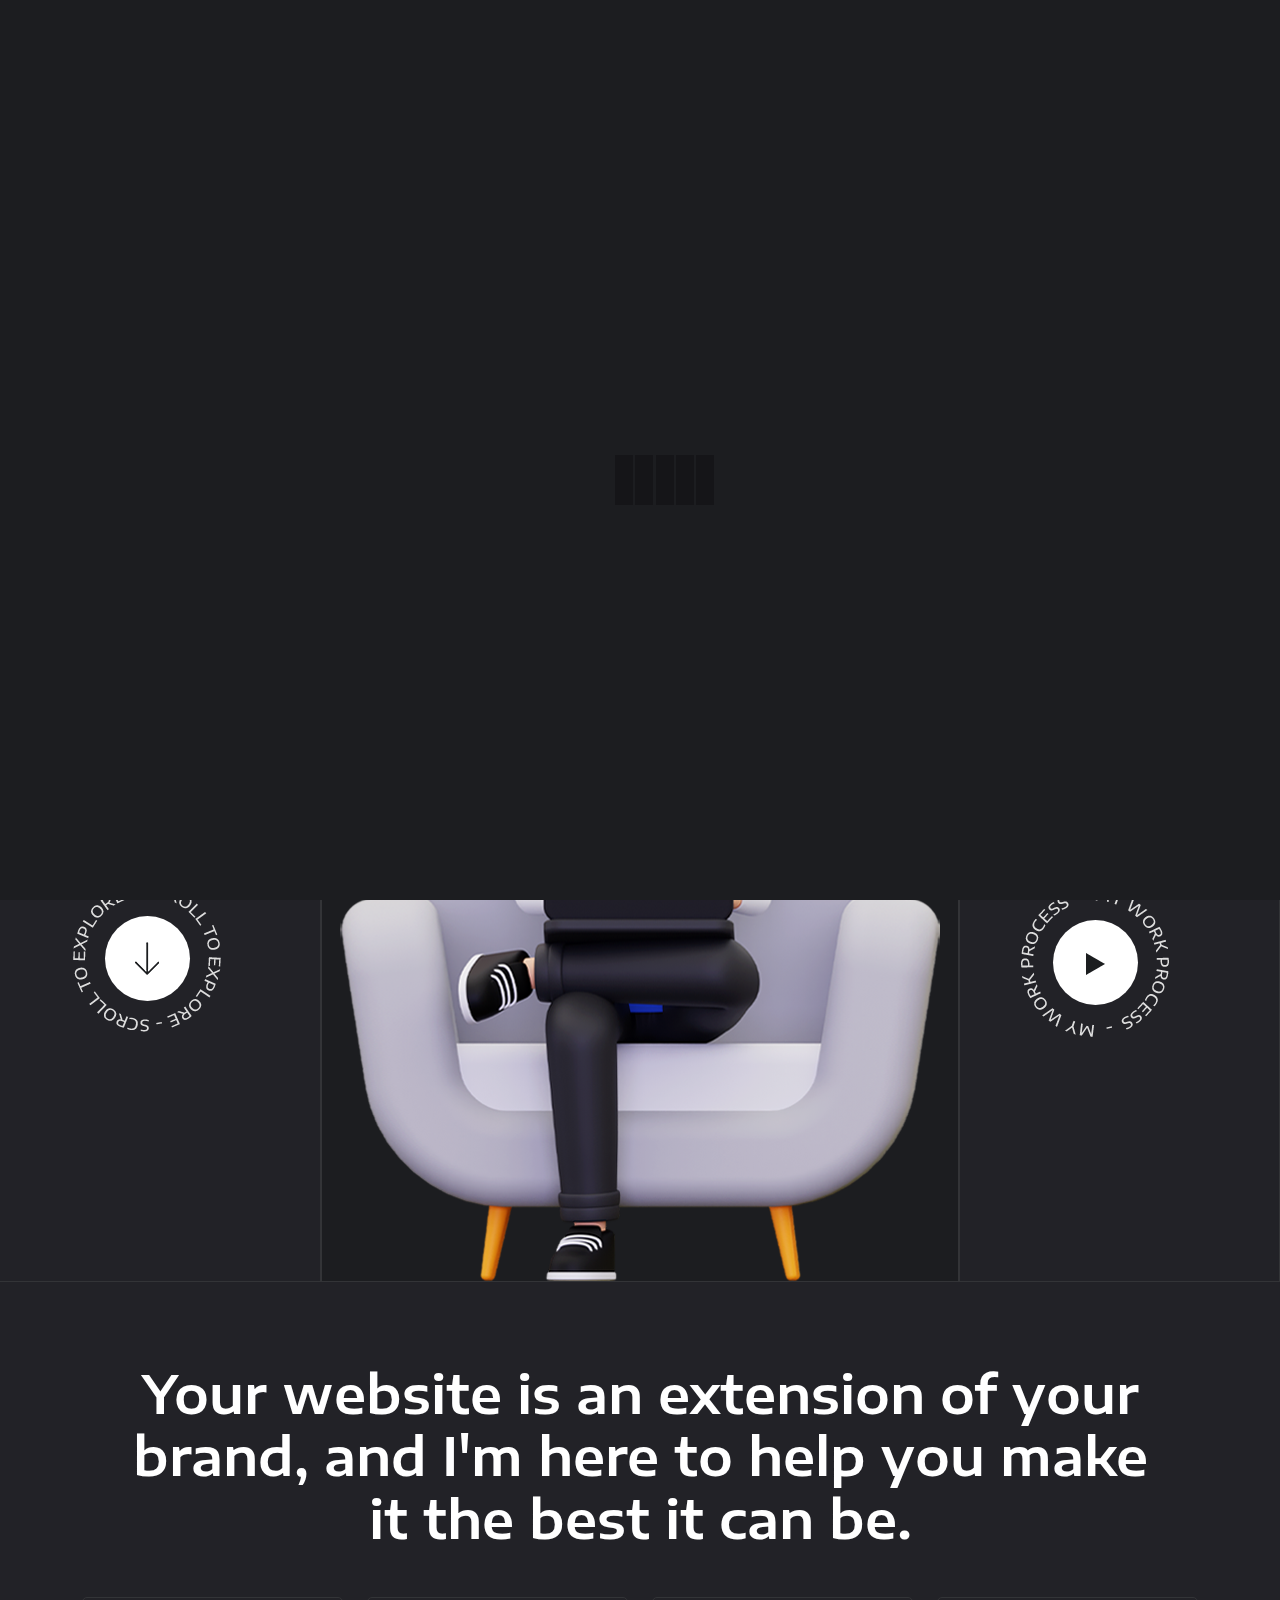
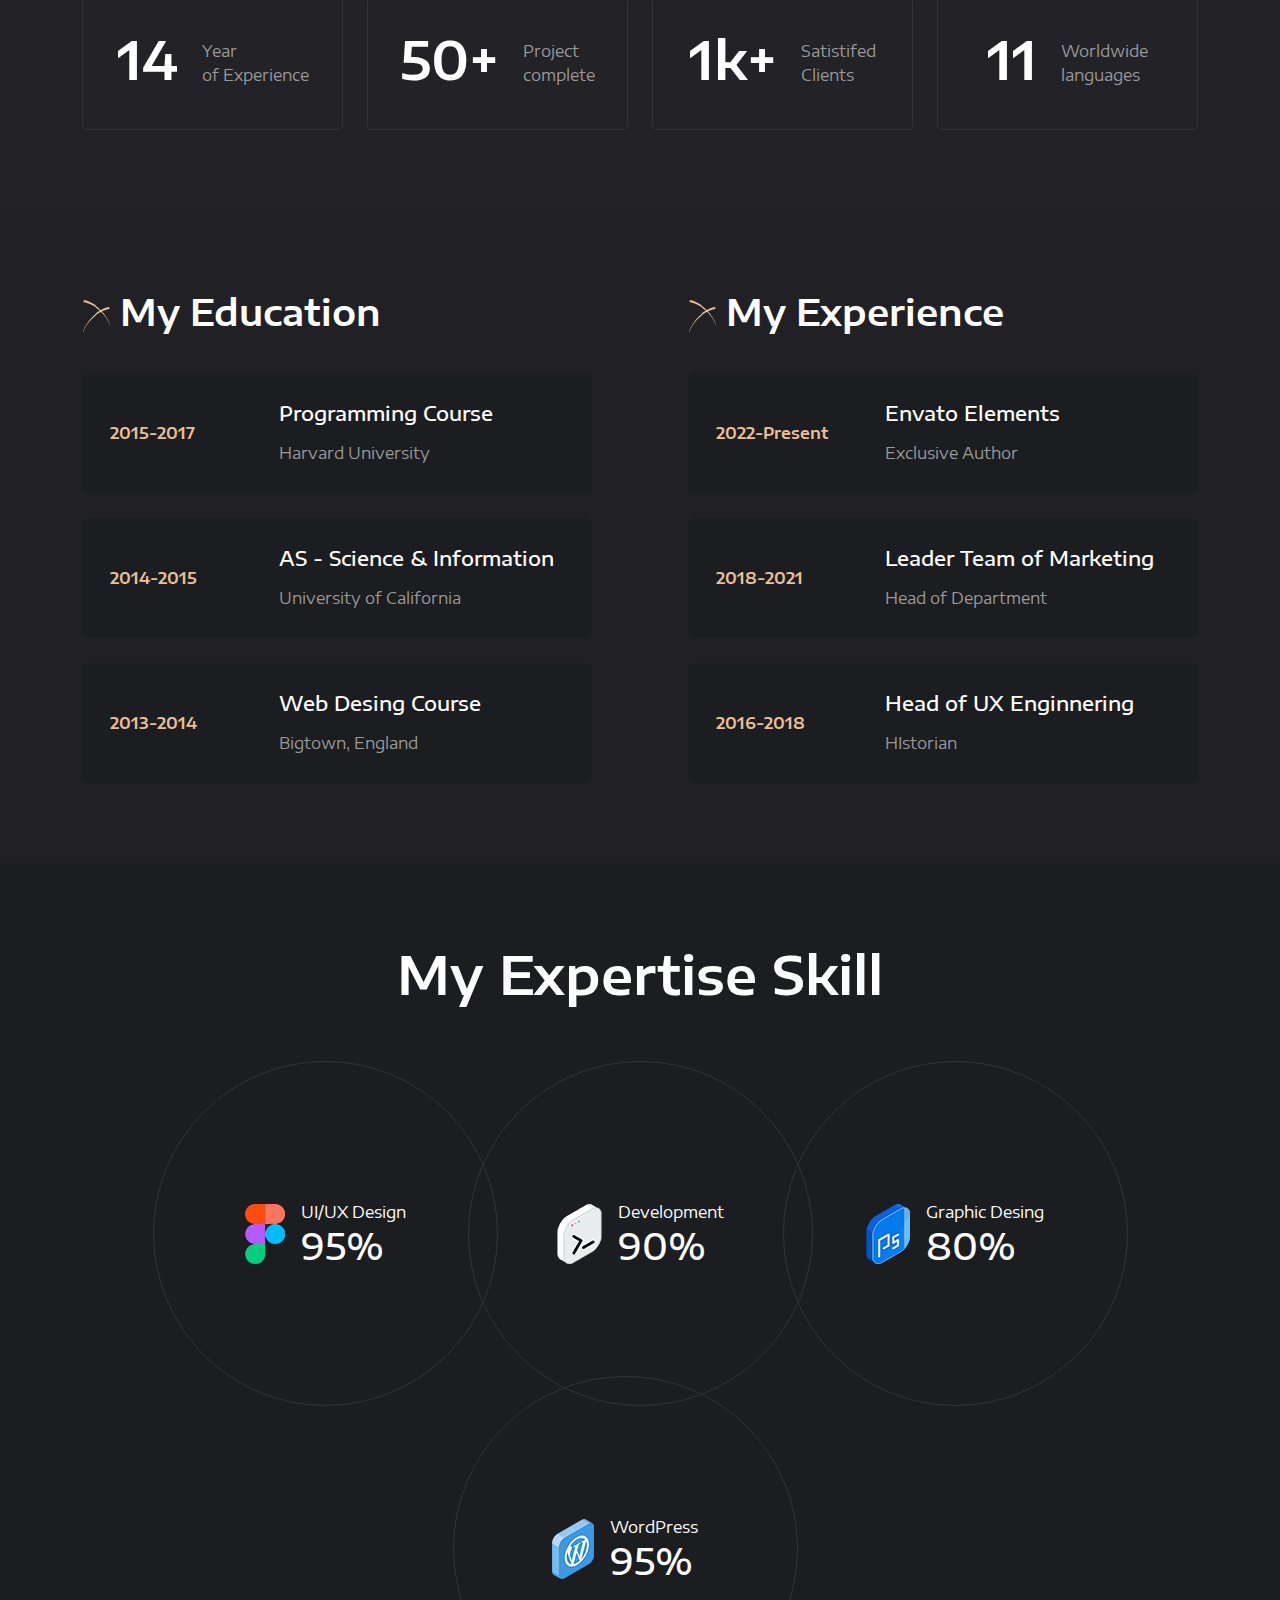
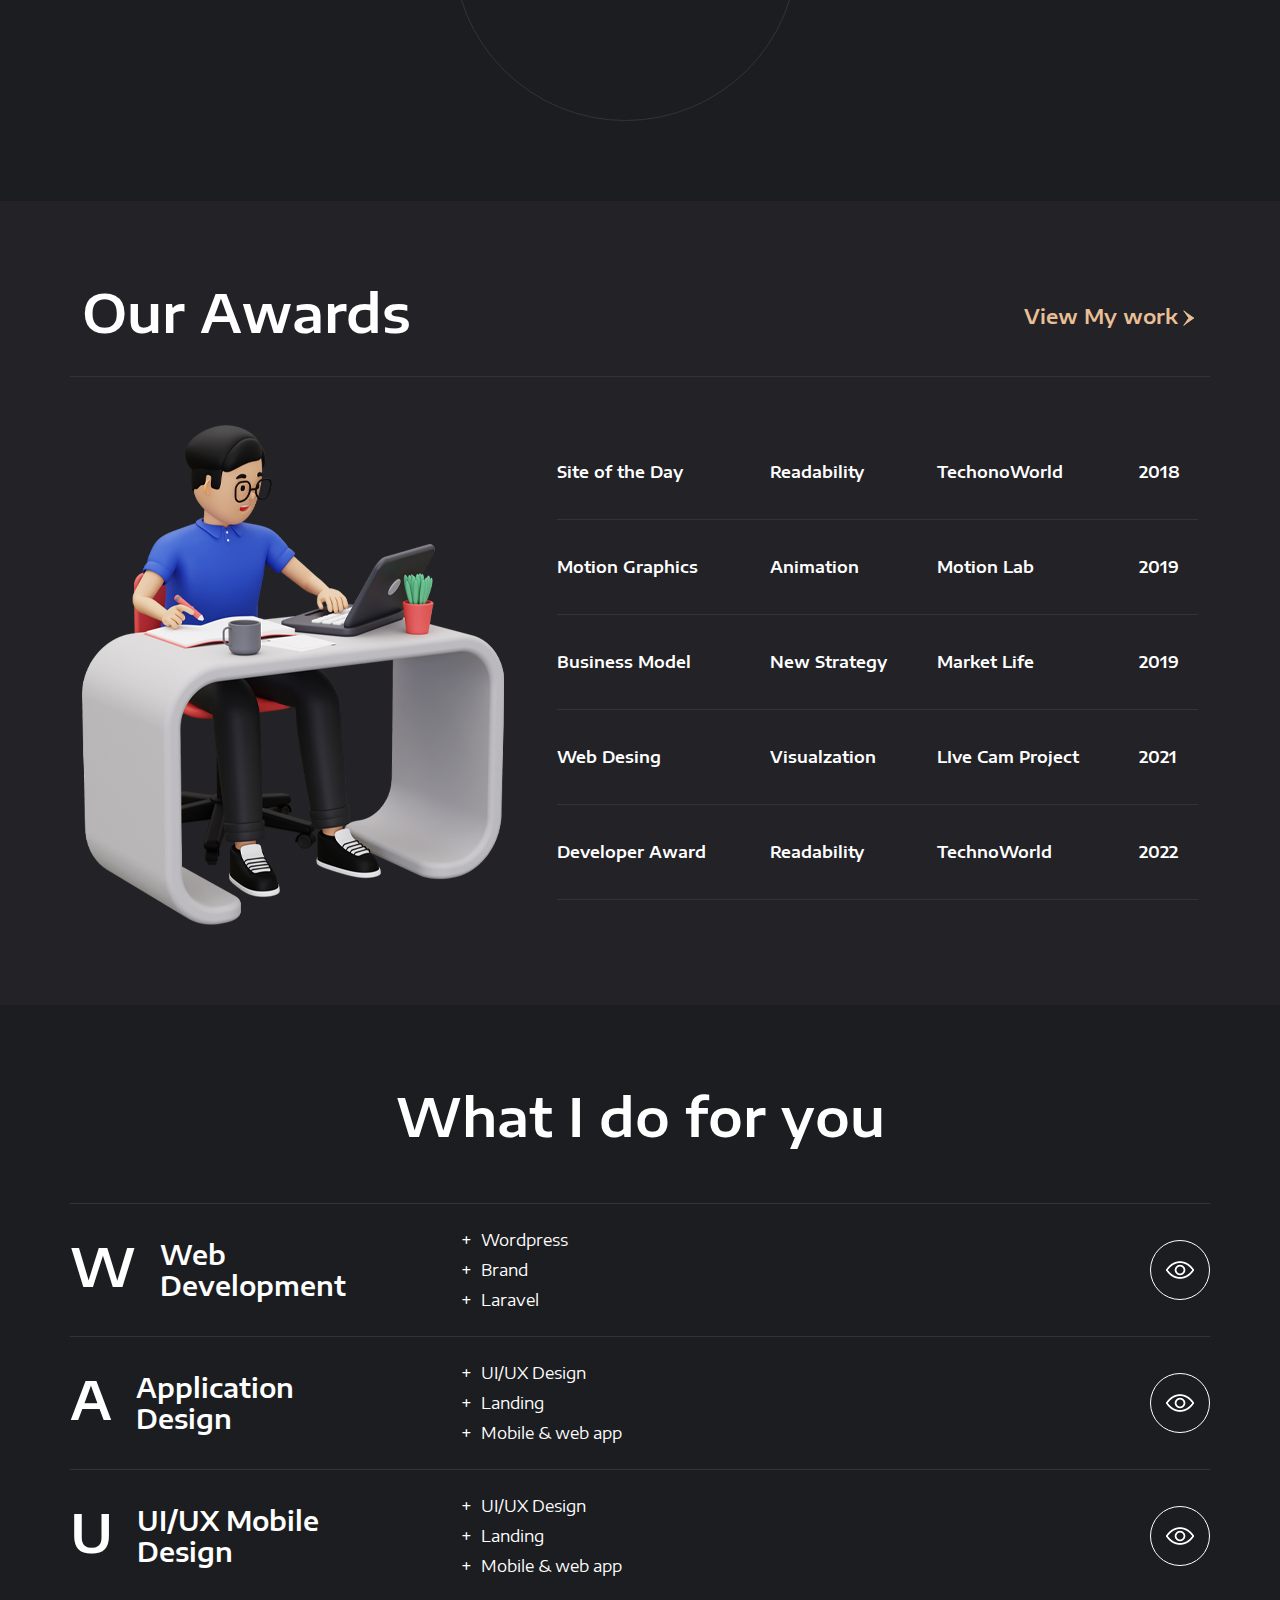
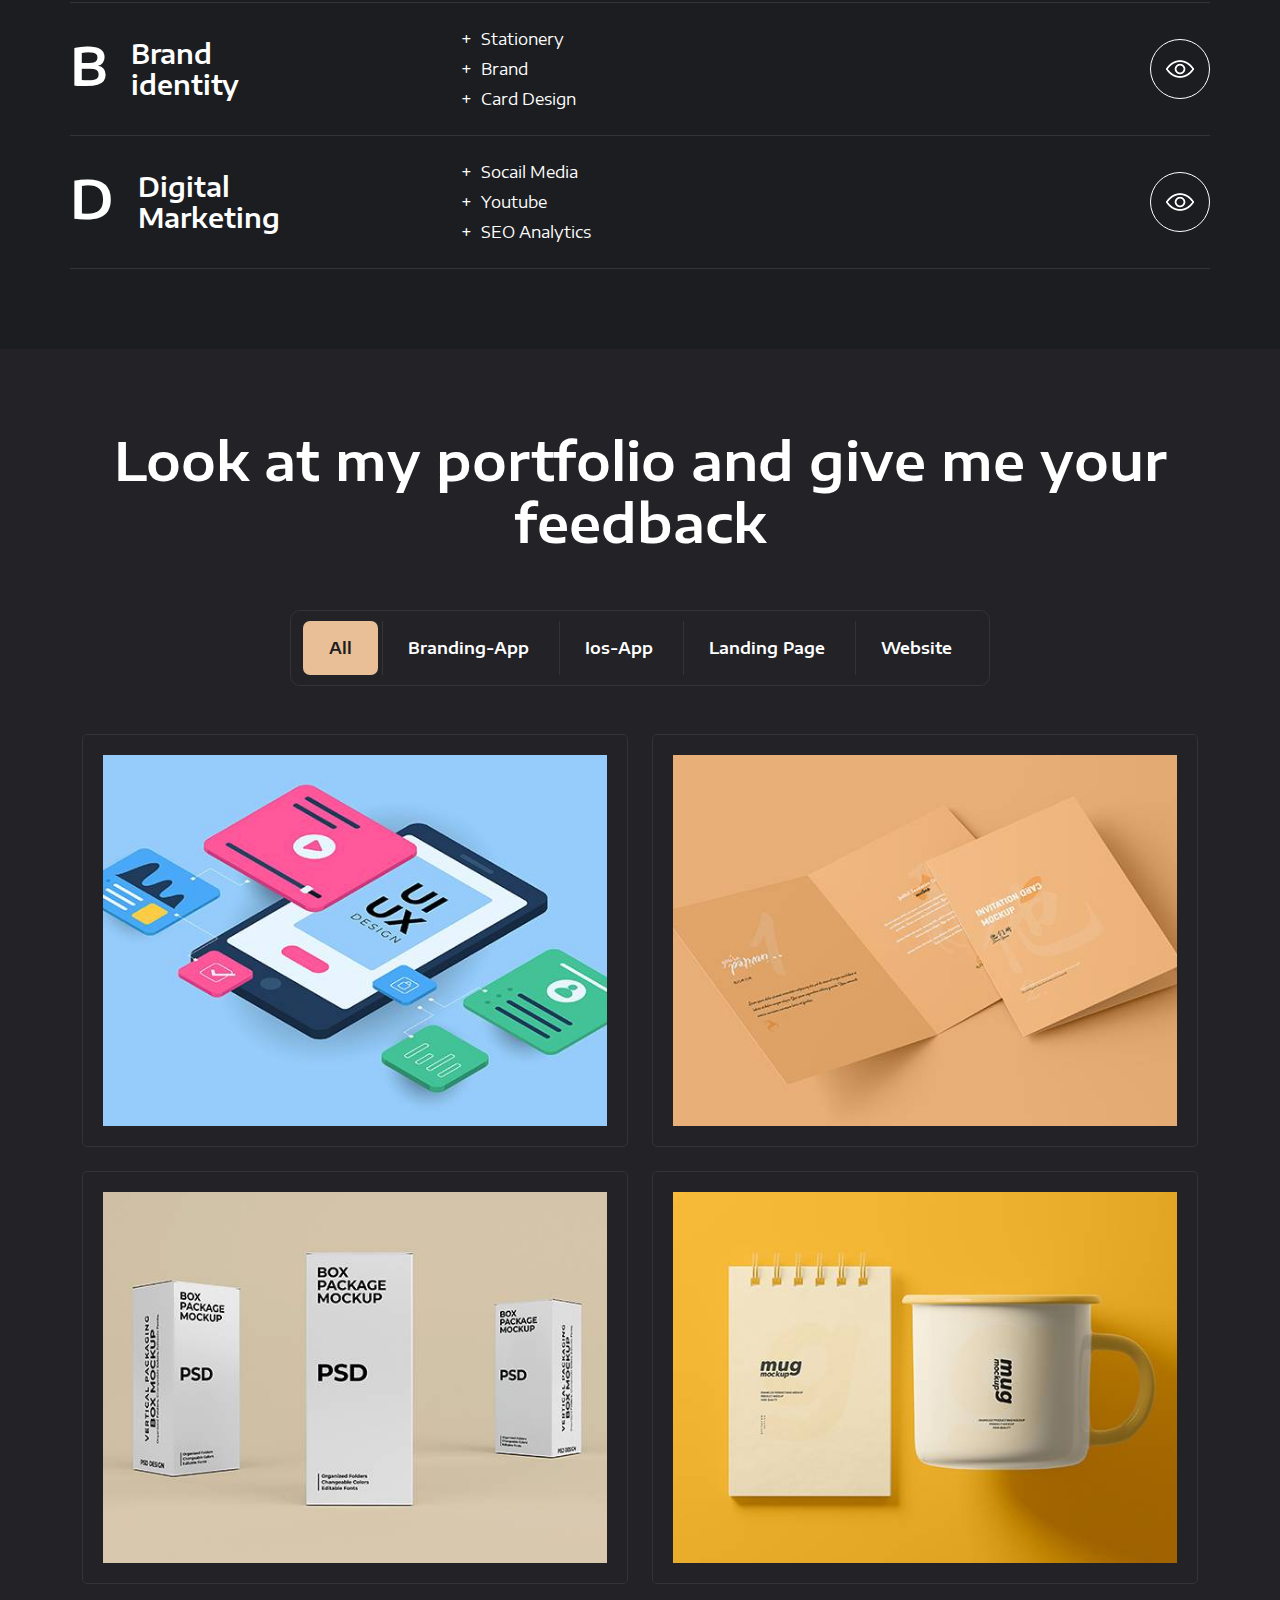
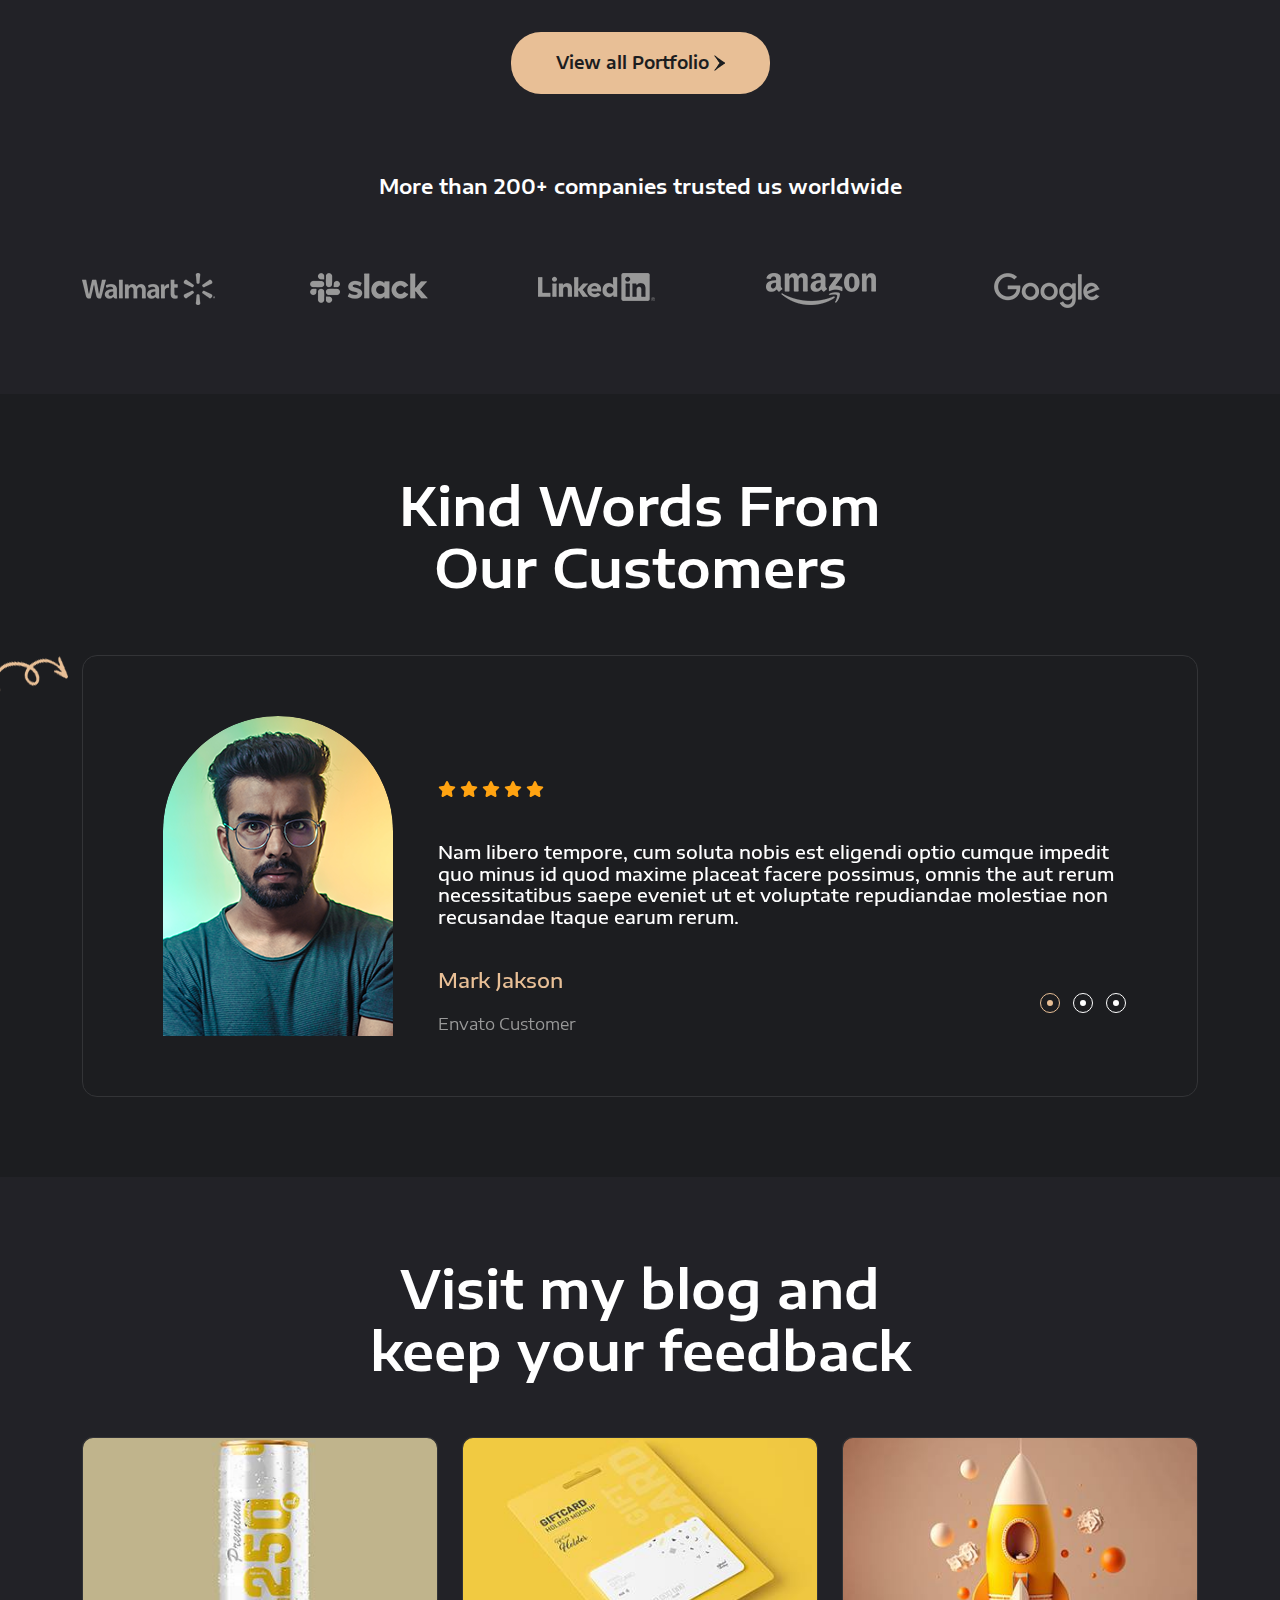
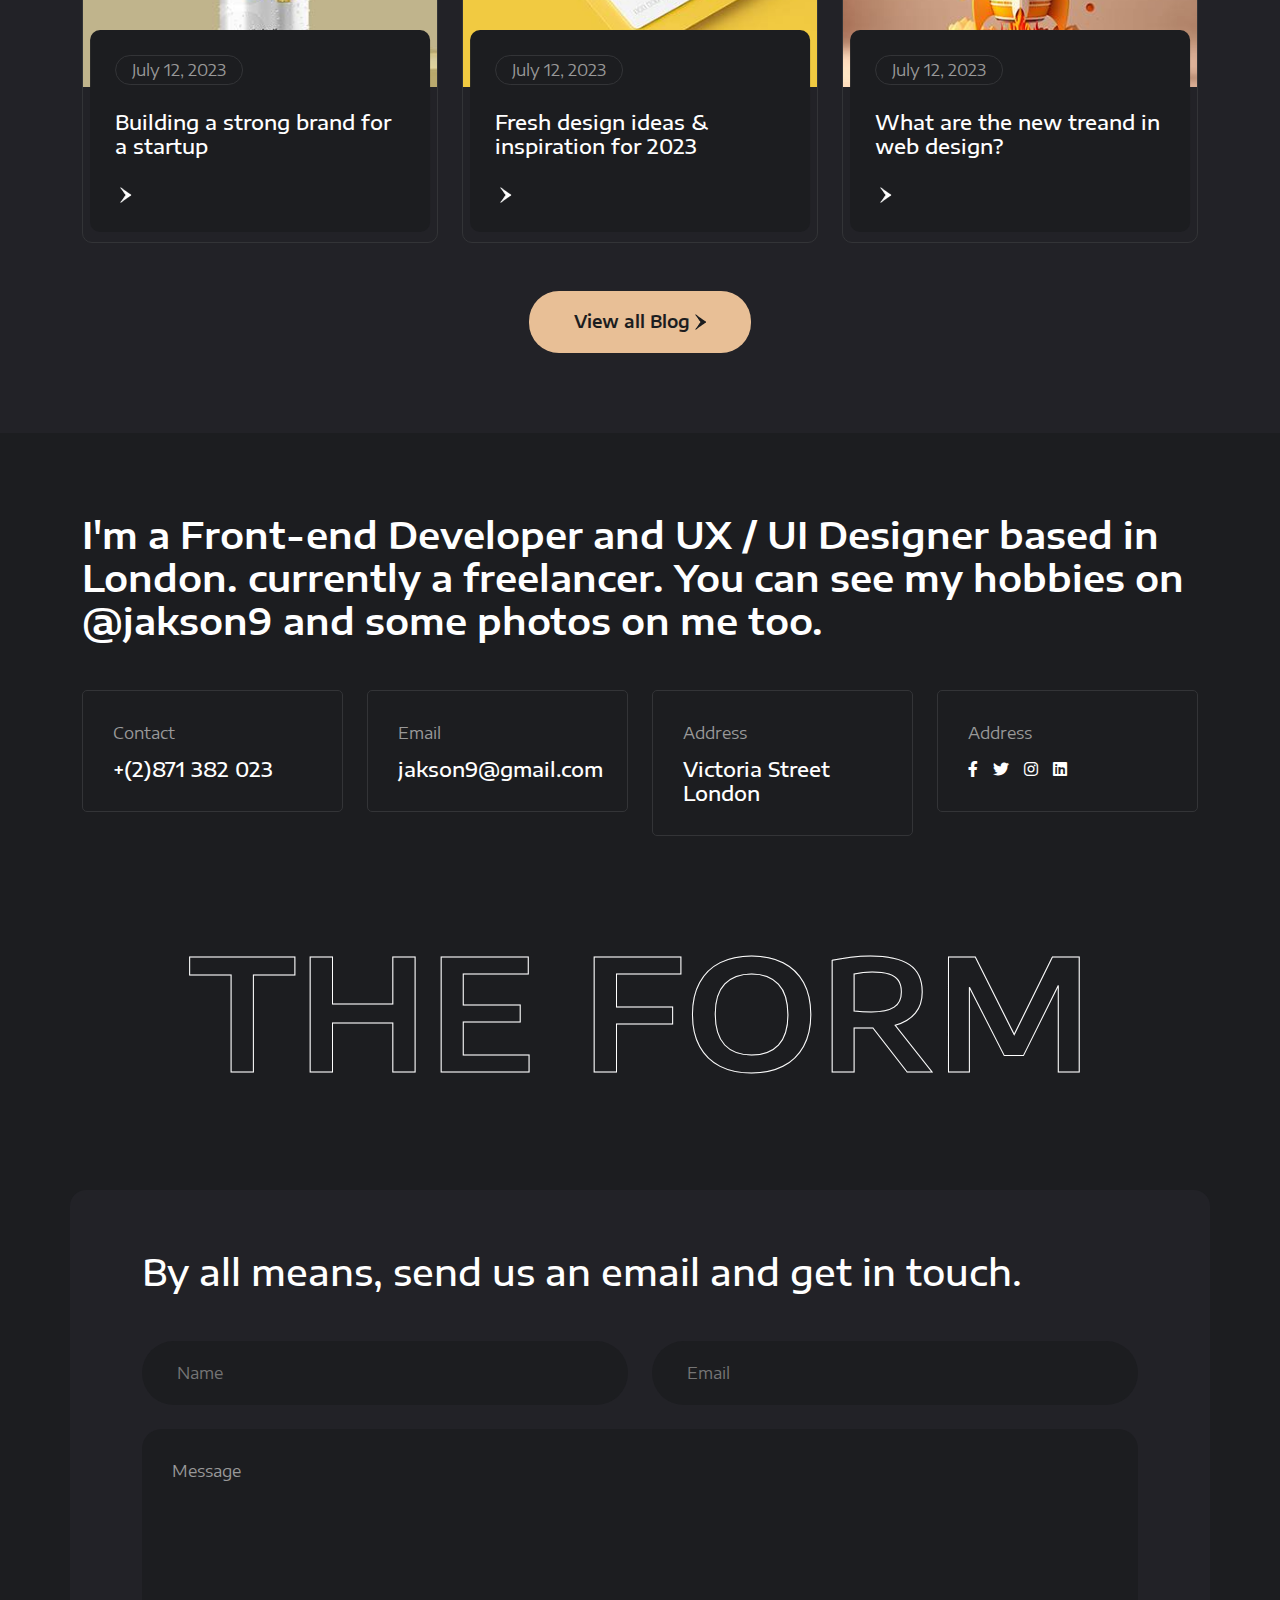
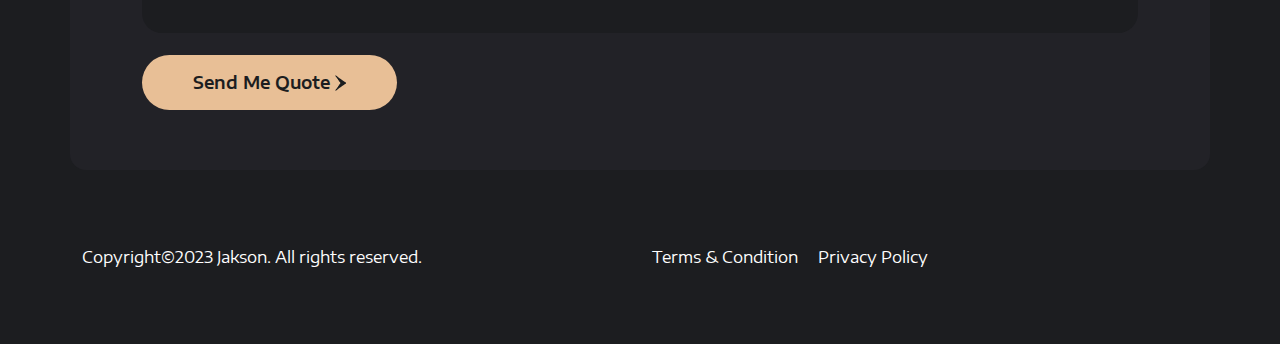
==== commit b63a0522: "update" ====
--- a/index.html
+++ b/index.html
@@ -54,7 +54,7 @@
                                     <li class="bt"><a href="index-2.html" class="white ">Home 02</a></li>
                                 </ul>
                             </li>
-                            <li><a href="#">About</a></li>
+
                             <li class="position-relative"><a href="#">Service <i class="fa-solid fa-angle-down"></i></a>
                                 <ul class="p-4 rounded-3 light_dark_bg position-absolute">
                                     <li><a href="service.html" class="white">Service All</a></li>
@@ -245,9 +245,9 @@
         <!-- education experience start -->
         <section class="edu_ex ptb-110 medium_dark_bg">
             <div class="container">
-                <div class="row">
+                <div class="row g-0 g-lg-5">
                     <div class="col-xl-6 col-lg-6 col-12 mb-5 mb-xxl-0 mb-xl-0 mb-lg-0">
-                        <div class="edu_ex_content">
+                        <div class="edu_ex_content pe-0 pe-lg-4">
                             <h2 class="fw-6 white"><img src="assets/images/icons/cross.png" alt="">My Education</h2>
                             <ul>
                                 <li class="dark_bg d-flex align-items-center">
@@ -275,7 +275,7 @@
                         </div>
                     </div>
                     <div class="col-xl-6 col-lg-6 col-12">
-                        <div class="edu_ex_content">
+                        <div class="edu_ex_content ps-0 ps-lg-4">
                             <h2 class="fw-6 white"><img src="assets/images/icons/cross.png" alt="">My Experience</h2>
                             <ul>
                                 <li class="dark_bg d-flex align-items-center">
--- a/assets/css/style.css
+++ b/assets/css/style.css
@@ -24,7 +24,9 @@
   background: var(--dark); }
 
 input {
-  outline: 0; }
+  outline: none; }
+  input:focus-visible {
+    outline: 1px solid var(--muddy); }
 
 select {
   outline: 0;
@@ -494,12 +496,6 @@
   -webkit-box-align: center;
   -ms-flex-align: center;
   align-items: center; }
-  @media (max-width: 1700px) {
-    .main_menu ul {
-      gap: 30px; } }
-  @media (max-width: 1600px) {
-    .main_menu ul {
-      gap: 25px; } }
   .main_menu ul li:hover > ul {
     visibility: visible;
     opacity: 1;
@@ -816,7 +812,7 @@
     border: none;
     padding: 30px; }
     .contact_form form textarea:focus-visible {
-      outline: none; }
+      outline: 1px solid var(--muddy); }
   .contact_form form button {
     width: 255px;
     height: 55px; }
@@ -2079,11 +2075,6 @@
       width: 240px !important; }
 
 /***** lets talk part ******/
-.let .let_get:hover .touch {
-  color: white;
-  -webkit-box-shadow: 0px 0px 20px #4c4c4c;
-  box-shadow: 0px 0px 20px #4c4c4c; }
-
 .let .let_get .line {
   height: 1px;
   background: var(--border);
@@ -2112,7 +2103,10 @@
   -webkit-transition: var(--transition);
   -o-transition: var(--transition);
   transition: var(--transition);
-  margin-right: 150px; }
+  margin-right: 150px;
+  cursor: pointer; }
+  .let .let_get .touch:hover {
+    color: white; }
   @media (max-width: 1199.98px) {
     .let .let_get .touch {
       width: 150px;
@@ -2135,6 +2129,9 @@
   font-weight: 600; }
   .let .let_contact:hover {
     color: var(--muddy); }
+
+.cur {
+  cursor: inherit; }
 
 .talk {
   right: 0;
@@ -2320,10 +2317,6 @@
   -webkit-transition: var(--transition);
   -o-transition: var(--transition);
   transition: var(--transition); }
-  .plan_item:hover {
-    -webkit-transform: scale(1.1);
-    -ms-transform: scale(1.1);
-    transform: scale(1.1); }
   .plan_item h1 {
     margin: 30px 0; }
     .plan_item h1 span {
@@ -2356,6 +2349,13 @@
     padding: 16px 0;
     margin-top: 30px; }
 
+.plan_item1 {
+  -webkit-transform: scale(1.12);
+  -ms-transform: scale(1.12);
+  transform: scale(1.12);
+  -webkit-box-shadow: 0px 0px 30px var(--dark);
+  box-shadow: 0px 0px 30px var(--dark); }
+
 .common_left .common_img .start {
   bottom: 15%;
   right: 20%;
